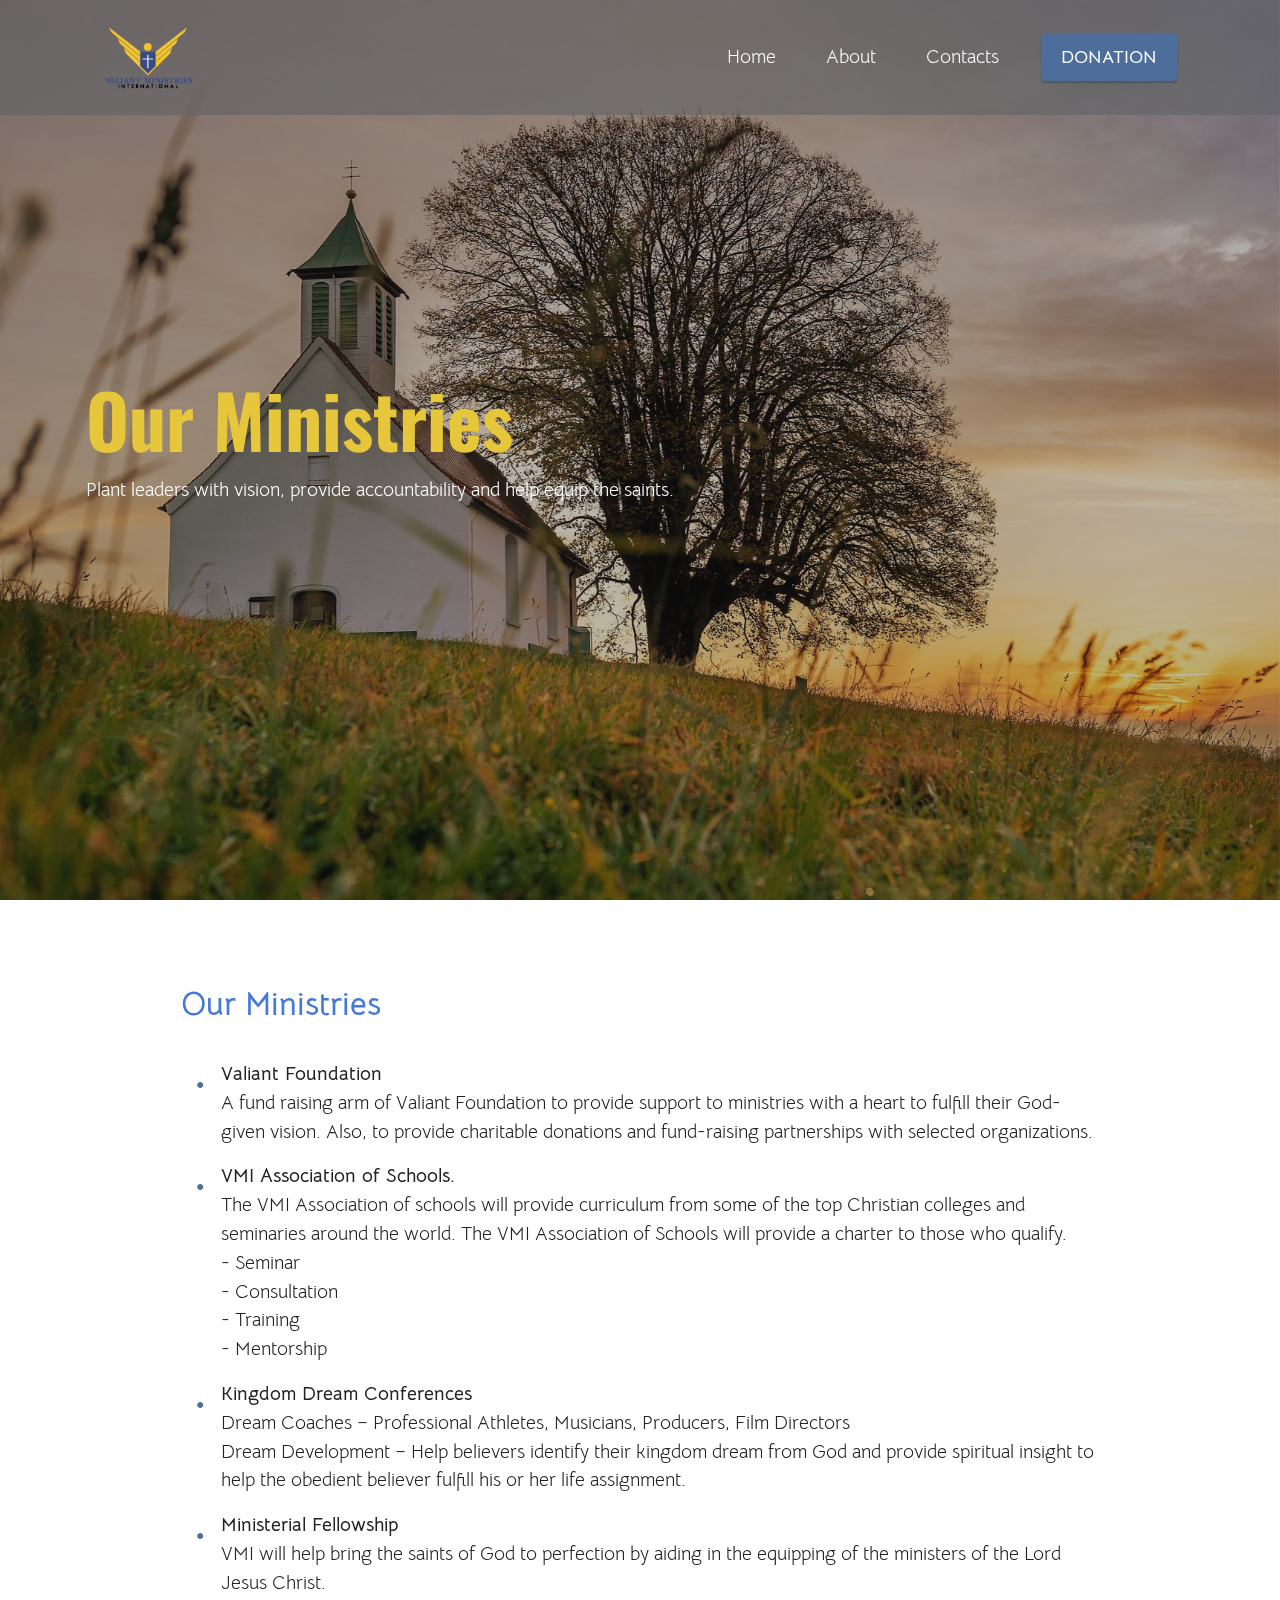
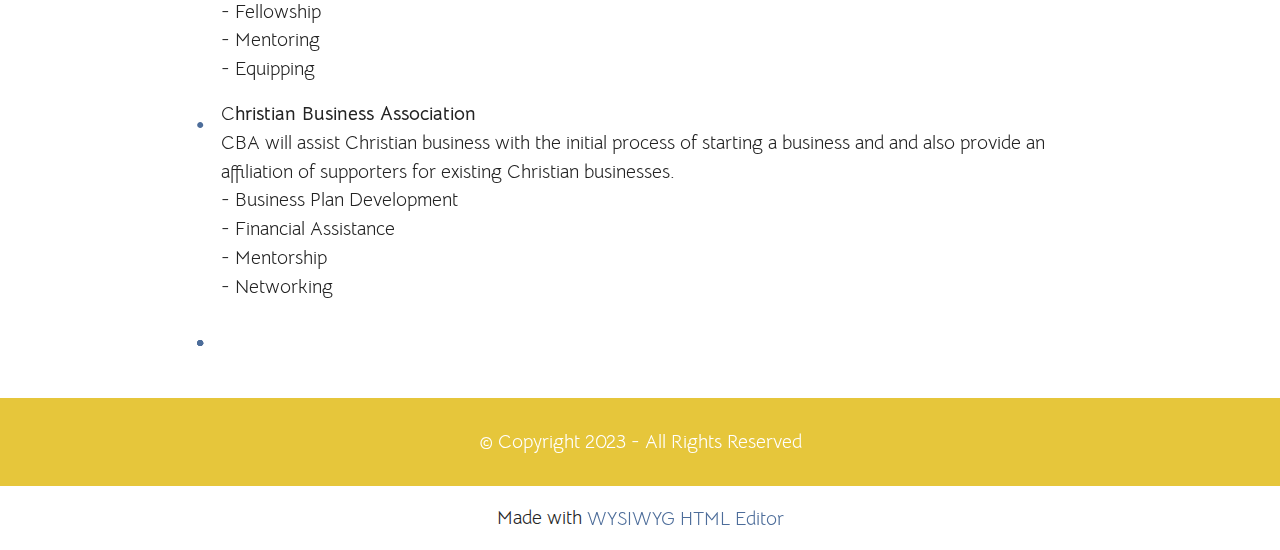
==== aboutus.html @ d3f3228b "Add Codes" ====
<!DOCTYPE html>
<html  lang="en">
<head>
  <!-- Site made with Mobirise Website Builder v5.7.12, https://mobirise.com -->
  <meta charset="UTF-8">
  <meta http-equiv="X-UA-Compatible" content="IE=edge">
  <meta name="generator" content="Mobirise v5.7.12, mobirise.com">
  <meta name="viewport" content="width=device-width, initial-scale=1, minimum-scale=1">
  <link rel="shortcut icon" href="assets/images/logo-1.png" type="image/x-icon">
  <meta name="description" content="">
  
  
  <title>About Us</title>
  <link rel="stylesheet" href="assets/bootstrap/css/bootstrap.min.css">
  <link rel="stylesheet" href="assets/bootstrap/css/bootstrap-grid.min.css">
  <link rel="stylesheet" href="assets/bootstrap/css/bootstrap-reboot.min.css">
  <link rel="stylesheet" href="assets/parallax/jarallax.css">
  <link rel="stylesheet" href="assets/dropdown/css/style.css">
  <link rel="stylesheet" href="assets/socicon/css/styles.css">
  <link rel="stylesheet" href="assets/theme/css/style.css">
  <link rel="preload" href="https://fonts.googleapis.com/css?family=Oswald:200,300,400,500,600,700&display=swap" as="style" onload="this.onload=null;this.rel='stylesheet'">
  <noscript><link rel="stylesheet" href="https://fonts.googleapis.com/css?family=Oswald:200,300,400,500,600,700&display=swap"></noscript>
  <link rel="preload" href="https://fonts.googleapis.com/css?family=Bellota+Text:300,300i,400,400i,700,700i&display=swap" as="style" onload="this.onload=null;this.rel='stylesheet'">
  <noscript><link rel="stylesheet" href="https://fonts.googleapis.com/css?family=Bellota+Text:300,300i,400,400i,700,700i&display=swap"></noscript>
  <link rel="preload" as="style" href="assets/mobirise/css/mbr-additional.css"><link rel="stylesheet" href="assets/mobirise/css/mbr-additional.css" type="text/css">

  
  
  
</head>
<body>
  
  <section data-bs-version="5.1" class="menu menu1 cid-sFGMsvHDIa" once="menu" id="menu1-7">
    

    <nav class="navbar navbar-dropdown navbar-expand-lg">
        <div class="container">
            <div class="navbar-brand">
                <span class="navbar-logo">
                    
                        <img src="assets/images/logo-1.png" alt="Valiant Ministries International Logo" style="height: 5.9rem;">
                    
                </span>
                
            </div>
            <button class="navbar-toggler" type="button" data-toggle="collapse" data-bs-toggle="collapse" data-target="#navbarSupportedContent" data-bs-target="#navbarSupportedContent" aria-controls="navbarNavAltMarkup" aria-expanded="false" aria-label="Toggle navigation">
                <div class="hamburger">
                    <span></span>
                    <span></span>
                    <span></span>
                    <span></span>
                </div>
            </button>
            <div class="collapse navbar-collapse" id="navbarSupportedContent">
                <ul class="navbar-nav nav-dropdown" data-app-modern-menu="true"><li class="nav-item"><a class="nav-link link text-white text-primary display-7" href="index.html">Home</a></li><li class="nav-item"><a class="nav-link link text-white text-primary display-7" href="aboutus.html">About</a></li>
                    
                    <li class="nav-item"><a class="nav-link link text-white text-primary display-7" href="index.html#form5-d">Contacts</a>
                    </li></ul>
                
                <div class="navbar-buttons mbr-section-btn"><a class="btn btn-primary display-4" href="https://mobiri.se">DONATION</a></div>
            </div>
        </div>
    </nav>
</section>

<section data-bs-version="5.1" class="header2 cid-tMUDKkOxOl mbr-fullscreen mbr-parallax-background" id="header2-9">

    

    
    <div class="mbr-overlay" style="opacity: 0.3; background-color: rgb(35, 35, 35);"></div>

    <div class="container">
        <div class="row">
            <div class="col-12 col-lg-9">
                <h1 class="mbr-section-title mbr-fonts-style mb-3 display-1"><strong>Our Ministries</strong></h1>
                
                <p class="mbr-text mbr-fonts-style display-7">Plant leaders with vision, provide accountability and help equip the saints.</p>
                
            </div>
        </div>
    </div>
</section>

<section data-bs-version="5.1" class="content14 cid-tMUHiLU3hI" id="content14-a">
    

    
    
    
    <div class="container">
        <div class="row justify-content-center">
            <div class="col-md-12 col-lg-10">
                    <h3 class="mbr-section-title mbr-fonts-style mb-4 display-5">
                        <strong>Our Ministries</strong></h3>
                <ul class="list mbr-fonts-style display-7">
                    <li><strong>Valiant Foundation<br></strong><span style="font-size: 1.2rem;">A fund raising arm of Valiant Foundation to provide support to ministries with a heart to fulfill their God-given vision. Also, to provide charitable donations and fund-raising partnerships with selected organizations.</span></li><li><strong>VMI Association of Schools.</strong><br>The VMI Association of schools will provide curriculum from some of the top Christian colleges and seminaries around the world. The VMI Association of Schools will provide a charter to those who qualify.<br><span style="font-size: 1.2rem;">- Seminar<br></span><span style="font-size: 1.2rem;">- Consultation<br></span><span style="font-size: 1.2rem;">- Training<br></span><span style="font-size: 1.2rem;">- Mentorship</span></li><li><span style="font-size: 1.2rem;"><strong>Kingdom Dream Conferences<br></strong></span><span style="font-size: 1.2rem;">Dream Coaches – Professional Athletes, Musicians, Producers, Film Directors<br></span><span style="font-size: 1.2rem;">Dream Development – Help believers identify their kingdom dream from God and provide spiritual insight to help the obedient believer fulfill his or her life assignment.</span></li><li><span style="font-size: 1.2rem;"><strong>Ministerial Fellowship</strong><br></span>VMI will help bring the saints of God to perfection by aiding in the equipping of the ministers of the Lord Jesus Christ.<br>- Fellowship<br>- Mentoring<br>- Equipping</li><li>C<strong>hristian Business Association</strong><br>CBA will assist Christian business with the initial process of starting a business and and also provide an affiliation of supporters for existing Christian businesses.<br>- Business Plan Development<br>- Financial Assistance<br>- Mentorship<br>- Networking</li><li>
</li><li>
</li><li><span style="font-size: 1.2rem;">
</span></li><li><span style="font-size: 1.2rem;">
</span></li><li><span style="font-size: 1.2rem;"><strong>
</strong></span></li>
                </ul>
            </div>
        </div>
    </div>
</section>

<section data-bs-version="5.1" class="footer7 cid-tMUOZaw6Yo" once="footers" id="footer7-b">

    

    

    <div class="container">
        <div class="media-container-row align-center mbr-white">
            <div class="col-12">
                <p class="mbr-text mb-0 mbr-fonts-style display-7">
                    © Copyright 2023 - All Rights Reserved
                </p>
            </div>
        </div>
    </div>
</section><section class="display-7" style="padding: 0;align-items: center;justify-content: center;flex-wrap: wrap;    align-content: center;display: flex;position: relative;height: 4rem;"><a href="https://mobiri.se/1186071" style="flex: 1 1;height: 4rem;position: absolute;width: 100%;z-index: 1;"><img alt="" style="height: 4rem;" src="[data-uri]"></a><p style="margin: 0;text-align: center;" class="display-7">Made with &#8204;</p><a style="z-index:1" href="https://mobirise.com/html-editor.html">WYSIWYG HTML Editor</a></section><script src="assets/bootstrap/js/bootstrap.bundle.min.js"></script>  <script src="assets/parallax/jarallax.js"></script>  <script src="assets/smoothscroll/smooth-scroll.js"></script>  <script src="assets/ytplayer/index.js"></script>  <script src="assets/dropdown/js/navbar-dropdown.js"></script>  <script src="assets/theme/js/script.js"></script>  
  
  
</body>
</html>
---- assets/parallax/jarallax.css ----
.jarallax {
    position: relative;
    z-index: 0;
}
.jarallax > .jarallax-img {
    position: absolute;
    object-fit: cover;
    /* support for plugin https://github.com/bfred-it/object-fit-images */
    font-family: 'object-fit: cover;';
    top: 0;
    left: 0;
    width: 100%;
    height: 100%;
    z-index: -1;
}
---- assets/dropdown/css/style.css ----
.navbar-dropdown {
  left: 0;
  padding: 0;
  position: absolute;
  right: 0;
  top: 0;
  transition: all 0.45s ease;
  z-index: 1030;
  background: #282828; }
  .navbar-dropdown .navbar-logo {
    margin-right: 0.8rem;
    transition: margin 0.3s ease-in-out;
    vertical-align: middle; }
    .navbar-dropdown .navbar-logo img {
      height: 3.125rem;
      transition: all 0.3s ease-in-out; }
    .navbar-dropdown .navbar-logo.mbr-iconfont {
      font-size: 3.125rem;
      line-height: 3.125rem; }
  .navbar-dropdown .navbar-caption {
    font-weight: 700;
    white-space: normal;
    vertical-align: -4px;
    line-height: 3.125rem !important; }
    .navbar-dropdown .navbar-caption, .navbar-dropdown .navbar-caption:hover {
      color: inherit;
      text-decoration: none; }
  .navbar-dropdown .mbr-iconfont + .navbar-caption {
    vertical-align: -1px; }
  .navbar-dropdown.navbar-fixed-top {
    position: fixed; }
  .navbar-dropdown .navbar-brand span {
    vertical-align: -4px; }
  .navbar-dropdown.bg-color.transparent {
    background: none; }
  .navbar-dropdown.navbar-short .navbar-brand {
    padding: 0.625rem 0; }
    .navbar-dropdown.navbar-short .navbar-brand span {
      vertical-align: -1px; }
  .navbar-dropdown.navbar-short .navbar-caption {
    line-height: 2.375rem !important;
    vertical-align: -2px; }
  .navbar-dropdown.navbar-short .navbar-logo {
    margin-right: 0.5rem; }
    .navbar-dropdown.navbar-short .navbar-logo img {
      height: 2.375rem; }
    .navbar-dropdown.navbar-short .navbar-logo.mbr-iconfont {
      font-size: 2.375rem;
      line-height: 2.375rem; }
  .navbar-dropdown.navbar-short .mbr-table-cell {
    height: 3.625rem; }
  .navbar-dropdown .navbar-close {
    left: 0.6875rem;
    position: fixed;
    top: 0.75rem;
    z-index: 1000; }
  .navbar-dropdown .hamburger-icon {
    content: "";
    display: inline-block;
    vertical-align: middle;
    width: 16px;
    -webkit-box-shadow: 0 -6px 0 1px #282828,0 0 0 1px #282828,0 6px 0 1px #282828;
    -moz-box-shadow: 0 -6px 0 1px #282828,0 0 0 1px #282828,0 6px 0 1px #282828;
    box-shadow: 0 -6px 0 1px #282828,0 0 0 1px #282828,0 6px 0 1px #282828; }

.dropdown-menu .dropdown-toggle[data-toggle="dropdown-submenu"]::after {
  border-bottom: 0.35em solid transparent;
  border-left: 0.35em solid;
  border-right: 0;
  border-top: 0.35em solid transparent;
  margin-left: 0.3rem; }

.dropdown-menu .dropdown-item:focus {
  outline: 0; }

.nav-dropdown {
  font-size: 0.75rem;
  font-weight: 500;
  height: auto !important; }
  .nav-dropdown .nav-btn {
    padding-left: 1rem; }
  .nav-dropdown .link {
    margin: .667em 1.667em;
    font-weight: 500;
    padding: 0;
    transition: color .2s ease-in-out; }
    .nav-dropdown .link.dropdown-toggle {
      margin-right: 2.583em; }
      .nav-dropdown .link.dropdown-toggle::after {
        margin-left: .25rem;
        border-top: 0.35em solid;
        border-right: 0.35em solid transparent;
        border-left: 0.35em solid transparent;
        border-bottom: 0; }
      .nav-dropdown .link.dropdown-toggle[aria-expanded="true"] {
        margin: 0;
        padding: 0.667em 3.263em  0.667em 1.667em; }
  .nav-dropdown .link::after,
  .nav-dropdown .dropdown-item::after {
    color: inherit; }
  .nav-dropdown .btn {
    font-size: 0.75rem;
    font-weight: 700;
    letter-spacing: 0;
    margin-bottom: 0;
    padding-left: 1.25rem;
    padding-right: 1.25rem; }
  .nav-dropdown .dropdown-menu {
    border-radius: 0;
    border: 0;
    left: 0;
    margin: 0;
    padding-bottom: 1.25rem;
    padding-top: 1.25rem;
    position: relative; }
  .nav-dropdown .dropdown-submenu {
    margin-left: 0.125rem;
    top: 0; }
  .nav-dropdown .dropdown-item {
    font-weight: 500;
    line-height: 2;
    padding: 0.3846em 4.615em 0.3846em 1.5385em;
    position: relative;
    transition: color .2s ease-in-out, background-color .2s ease-in-out; }
    .nav-dropdown .dropdown-item::after {
      margin-top: -0.3077em;
      position: absolute;
      right: 1.1538em;
      top: 50%; }
    .nav-dropdown .dropdown-item:focus, .nav-dropdown .dropdown-item:hover {
      background: none; }

@media (max-width: 767px) {
  .nav-dropdown.navbar-toggleable-sm {
    bottom: 0;
    display: none;
    left: 0;
    overflow-x: hidden;
    position: fixed;
    top: 0;
    transform: translateX(-100%);
    -ms-transform: translateX(-100%);
    -webkit-transform: translateX(-100%);
    width: 18.75rem;
    z-index: 999; } }
.nav-dropdown.navbar-toggleable-xl {
  bottom: 0;
  display: none;
  left: 0;
  overflow-x: hidden;
  position: fixed;
  top: 0;
  transform: translateX(-100%);
  -ms-transform: translateX(-100%);
  -webkit-transform: translateX(-100%);
  width: 18.75rem;
  z-index: 999; }

.nav-dropdown-sm {
  display: block !important;
  overflow-x: hidden;
  overflow: auto;
  padding-top: 3.875rem; }
  .nav-dropdown-sm::after {
    content: "";
    display: block;
    height: 3rem;
    width: 100%; }
  .nav-dropdown-sm.collapse.in ~ .navbar-close {
    display: block !important; }
  .nav-dropdown-sm.collapsing, .nav-dropdown-sm.collapse.in {
    transform: translateX(0);
    -ms-transform: translateX(0);
    -webkit-transform: translateX(0);
    transition: all 0.25s ease-out;
    -webkit-transition: all 0.25s ease-out;
    background: #282828; }
  .nav-dropdown-sm.collapsing[aria-expanded="false"] {
    transform: translateX(-100%);
    -ms-transform: translateX(-100%);
    -webkit-transform: translateX(-100%); }
  .nav-dropdown-sm .nav-item {
    display: block;
    margin-left: 0 !important;
    padding-left: 0; }
  .nav-dropdown-sm .link,
  .nav-dropdown-sm .dropdown-item {
    border-top: 1px dotted rgba(255, 255, 255, 0.1);
    font-size: 0.8125rem;
    line-height: 1.6;
    margin: 0 !important;
    padding: 0.875rem 2.4rem 0.875rem 1.5625rem !important;
    position: relative;
    white-space: normal; }
    .nav-dropdown-sm .link:focus, .nav-dropdown-sm .link:hover,
    .nav-dropdown-sm .dropdown-item:focus,
    .nav-dropdown-sm .dropdown-item:hover {
      background: rgba(0, 0, 0, 0.2) !important;
      color: #c0a375; }
  .nav-dropdown-sm .nav-btn {
    position: relative;
    padding: 1.5625rem 1.5625rem 0 1.5625rem; }
    .nav-dropdown-sm .nav-btn::before {
      border-top: 1px dotted rgba(255, 255, 255, 0.1);
      content: "";
      left: 0;
      position: absolute;
      top: 0;
      width: 100%; }
    .nav-dropdown-sm .nav-btn + .nav-btn {
      padding-top: 0.625rem; }
      .nav-dropdown-sm .nav-btn + .nav-btn::before {
        display: none; }
  .nav-dropdown-sm .btn {
    padding: 0.625rem 0; }
  .nav-dropdown-sm .dropdown-toggle[data-toggle="dropdown-submenu"]::after {
    margin-left: .25rem;
    border-top: 0.35em solid;
    border-right: 0.35em solid transparent;
    border-left: 0.35em solid transparent;
    border-bottom: 0; }
  .nav-dropdown-sm .dropdown-toggle[data-toggle="dropdown-submenu"][aria-expanded="true"]::after {
    border-top: 0;
    border-right: 0.35em solid transparent;
    border-left: 0.35em solid transparent;
    border-bottom: 0.35em solid; }
  .nav-dropdown-sm .dropdown-menu {
    margin: 0;
    padding: 0;
    position: relative;
    top: 0;
    left: 0;
    width: 100%;
    border: 0;
    float: none;
    border-radius: 0;
    background: none; }
  .nav-dropdown-sm .dropdown-submenu {
    left: 100%;
    margin-left: 0.125rem;
    margin-top: -1.25rem;
    top: 0; }

.navbar-toggleable-sm .nav-dropdown .dropdown-menu {
  position: absolute; }

.navbar-toggleable-sm .nav-dropdown .dropdown-submenu {
  left: 100%;
  margin-left: 0.125rem;
  margin-top: -1.25rem;
  top: 0; }

.navbar-toggleable-sm.opened .nav-dropdown .dropdown-menu {
  position: relative; }

.navbar-toggleable-sm.opened .nav-dropdown .dropdown-submenu {
  left: 0;
  margin-left: 00rem;
  margin-top: 0rem;
  top: 0; }

.is-builder .nav-dropdown.collapsing {
  transition: none !important; }
---- assets/socicon/css/styles.css ----
@charset "UTF-8";

@font-face {
  font-family: 'Socicon';
  src:  url('../fonts/socicon.eot');
  src:  url('../fonts/socicon.eot?#iefix') format('embedded-opentype'),
    url('../fonts/socicon.woff2') format('woff2'),
    url('../fonts/socicon.ttf') format('truetype'),
    url('../fonts/socicon.woff') format('woff'),
    url('../fonts/socicon.svg#socicon') format('svg');
  font-weight: normal;
  font-style: normal;
  font-display: swap;
}

[data-icon]:before {
  font-family: "socicon" !important;
  content: attr(data-icon);
  font-style: normal !important;
  font-weight: normal !important;
  font-variant: normal !important;
  text-transform: none !important;
  speak: none;
  line-height: 1;
  -webkit-font-smoothing: antialiased;
  -moz-osx-font-smoothing: grayscale;
}

[class^="socicon-"], [class*=" socicon-"] {
  /* use !important to prevent issues with browser extensions that change fonts */
  font-family: 'Socicon' !important;
  speak: none;
  font-style: normal;
  font-weight: normal;
  font-variant: normal;
  text-transform: none;
  line-height: 1;

  /* Better Font Rendering =========== */
  -webkit-font-smoothing: antialiased;
  -moz-osx-font-smoothing: grayscale;
}

.socicon-eitaa:before {
  content: "\e97c";
}
.socicon-soroush:before {
  content: "\e97d";
}
.socicon-bale:before {
  content: "\e97e";
}
.socicon-zazzle:before {
  content: "\e97b";
}
.socicon-society6:before {
  content: "\e97a";
}
.socicon-redbubble:before {
  content: "\e979";
}
.socicon-avvo:before {
  content: "\e978";
}
.socicon-stitcher:before {
  content: "\e977";
}
.socicon-googlehangouts:before {
  content: "\e974";
}
.socicon-dlive:before {
  content: "\e975";
}
.socicon-vsco:before {
  content: "\e976";
}
.socicon-flipboard:before {
  content: "\e973";
}
.socicon-ubuntu:before {
  content: "\e958";
}
.socicon-artstation:before {
  content: "\e959";
}
.socicon-invision:before {
  content: "\e95a";
}
.socicon-torial:before {
  content: "\e95b";
}
.socicon-collectorz:before {
  content: "\e95c";
}
.socicon-seenthis:before {
  content: "\e95d";
}
.socicon-googleplaymusic:before {
  content: "\e95e";
}
.socicon-debian:before {
  content: "\e95f";
}
.socicon-filmfreeway:before {
  content: "\e960";
}
.socicon-gnome:before {
  content: "\e961";
}
.socicon-itchio:before {
  content: "\e962";
}
.socicon-jamendo:before {
  content: "\e963";
}
.socicon-mix:before {
  content: "\e964";
}
.socicon-sharepoint:before {
  content: "\e965";
}
.socicon-tinder:before {
  content: "\e966";
}
.socicon-windguru:before {
  content: "\e967";
}
.socicon-cdbaby:before {
  content: "\e968";
}
.socicon-elementaryos:before {
  content: "\e969";
}
.socicon-stage32:before {
  content: "\e96a";
}
.socicon-tiktok:before {
  content: "\e96b";
}
.socicon-gitter:before {
  content: "\e96c";
}
.socicon-letterboxd:before {
  content: "\e96d";
}
.socicon-threema:before {
  content: "\e96e";
}
.socicon-splice:before {
  content: "\e96f";
}
.socicon-metapop:before {
  content: "\e970";
}
.socicon-naver:before {
  content: "\e971";
}
.socicon-remote:before {
  content: "\e972";
}
.socicon-internet:before {
  content: "\e957";
}
.socicon-moddb:before {
  content: "\e94b";
}
.socicon-indiedb:before {
  content: "\e94c";
}
.socicon-traxsource:before {
  content: "\e94d";
}
.socicon-gamefor:before {
  content: "\e94e";
}
.socicon-pixiv:before {
  content: "\e94f";
}
.socicon-myanimelist:before {
  content: "\e950";
}
.socicon-blackberry:before {
  content: "\e951";
}
.socicon-wickr:before {
  content: "\e952";
}
.socicon-spip:before {
  content: "\e953";
}
.socicon-napster:before {
  content: "\e954";
}
.socicon-beatport:before {
  content: "\e955";
}
.socicon-hackerone:before {
  content: "\e956";
}
.socicon-hackernews:before {
  content: "\e946";
}
.socicon-smashwords:before {
  content: "\e947";
}
.socicon-kobo:before {
  content: "\e948";
}
.socicon-bookbub:before {
  content: "\e949";
}
.socicon-mailru:before {
  content: "\e94a";
}
.socicon-gitlab:before {
  content: "\e945";
}
.socicon-instructables:before {
  content: "\e944";
}
.socicon-portfolio:before {
  content: "\e943";
}
.socicon-codered:before {
  content: "\e940";
}
.socicon-origin:before {
  content: "\e941";
}
.socicon-nextdoor:before {
  content: "\e942";
}
.socicon-udemy:before {
  content: "\e93f";
}
.socicon-livemaster:before {
  content: "\e93e";
}
.socicon-crunchbase:before {
  content: "\e93b";
}
.socicon-homefy:before {
  content: "\e93c";
}
.socicon-calendly:before {
  content: "\e93d";
}
.socicon-realtor:before {
  content: "\e90f";
}
.socicon-tidal:before {
  content: "\e910";
}
.socicon-qobuz:before {
  content: "\e911";
}
.socicon-natgeo:before {
  content: "\e912";
}
.socicon-mastodon:before {
  content: "\e913";
}
.socicon-unsplash:before {
  content: "\e914";
}
.socicon-homeadvisor:before {
  content: "\e915";
}
.socicon-angieslist:before {
  content: "\e916";
}
.socicon-codepen:before {
  content: "\e917";
}
.socicon-slack:before {
  content: "\e918";
}
.socicon-openaigym:before {
  content: "\e919";
}
.socicon-logmein:before {
  content: "\e91a";
}
.socicon-fiverr:before {
  content: "\e91b";
}
.socicon-gotomeeting:before {
  content: "\e91c";
}
.socicon-aliexpress:before {
  content: "\e91d";
}
.socicon-guru:before {
  content: "\e91e";
}
.socicon-appstore:before {
  content: "\e91f";
}
.socicon-homes:before {
  content: "\e920";
}
.socicon-zoom:before {
  content: "\e921";
}
.socicon-alibaba:before {
  content: "\e922";
}
.socicon-craigslist:before {
  content: "\e923";
}
.socicon-wix:before {
  content: "\e924";
}
.socicon-redfin:before {
  content: "\e925";
}
.socicon-googlecalendar:before {
  content: "\e926";
}
.socicon-shopify:before {
  content: "\e927";
}
.socicon-freelancer:before {
  content: "\e928";
}
.socicon-seedrs:before {
  content: "\e929";
}
.socicon-bing:before {
  content: "\e92a";
}
.socicon-doodle:before {
  content: "\e92b";
}
.socicon-bonanza:before {
  content: "\e92c";
}
.socicon-squarespace:before {
  content: "\e92d";
}
.socicon-toptal:before {
  content: "\e92e";
}
.socicon-gust:before {
  content: "\e92f";
}
.socicon-ask:before {
  content: "\e930";
}
.socicon-trulia:before {
  content: "\e931";
}
.socicon-loomly:before {
  content: "\e932";
}
.socicon-ghost:before {
  content: "\e933";
}
.socicon-upwork:before {
  content: "\e934";
}
.socicon-fundable:before {
  content: "\e935";
}
.socicon-booking:before {
  content: "\e936";
}
.socicon-googlemaps:before {
  content: "\e937";
}
.socicon-zillow:before {
  content: "\e938";
}
.socicon-niconico:before {
  content: "\e939";
}
.socicon-toneden:before {
  content: "\e93a";
}
.socicon-augment:before {
  content: "\e908";
}
.socicon-bitbucket:before {
  content: "\e909";
}
.socicon-fyuse:before {
  content: "\e90a";
}
.socicon-yt-gaming:before {
  content: "\e90b";
}
.socicon-sketchfab:before {
  content: "\e90c";
}
.socicon-mobcrush:before {
  content: "\e90d";
}
.socicon-microsoft:before {
  content: "\e90e";
}
.socicon-pandora:before {
  content: "\e907";
}
.socicon-messenger:before {
  content: "\e906";
}
.socicon-gamewisp:before {
  content: "\e905";
}
.socicon-bloglovin:before {
  content: "\e904";
}
.socicon-tunein:before {
  content: "\e903";
}
.socicon-gamejolt:before {
  content: "\e901";
}
.socicon-trello:before {
  content: "\e902";
}
.socicon-spreadshirt:before {
  content: "\e900";
}
.socicon-500px:before {
  content: "\e000";
}
.socicon-8tracks:before {
  content: "\e001";
}
.socicon-airbnb:before {
  content: "\e002";
}
.socicon-alliance:before {
  content: "\e003";
}
.socicon-amazon:before {
  content: "\e004";
}
.socicon-amplement:before {
  content: "\e005";
}
.socicon-android:before {
  content: "\e006";
}
.socicon-angellist:before {
  content: "\e007";
}
.socicon-apple:before {
  content: "\e008";
}
.socicon-appnet:before {
  content: "\e009";
}
.socicon-baidu:before {
  content: "\e00a";
}
.socicon-bandcamp:before {
  content: "\e00b";
}
.socicon-battlenet:before {
  content: "\e00c";
}
.socicon-mixer:before {
  content: "\e00d";
}
.socicon-bebee:before {
  content: "\e00e";
}
.socicon-bebo:before {
  content: "\e00f";
}
.socicon-behance:before {
  content: "\e010";
}
.socicon-blizzard:before {
  content: "\e011";
}
.socicon-blogger:before {
  content: "\e012";
}
.socicon-buffer:before {
  content: "\e013";
}
.socicon-chrome:before {
  content: "\e014";
}
.socicon-coderwall:before {
  content: "\e015";
}
.socicon-curse:before {
  content: "\e016";
}
.socicon-dailymotion:before {
  content: "\e017";
}
.socicon-deezer:before {
  content: "\e018";
}
.socicon-delicious:before {
  content: "\e019";
}
.socicon-deviantart:before {
  content: "\e01a";
}
.socicon-diablo:before {
  content: "\e01b";
}
.socicon-digg:before {
  content: "\e01c";
}
.socicon-discord:before {
  content: "\e01d";
}
.socicon-disqus:before {
  content: "\e01e";
}
.socicon-douban:before {
  content: "\e01f";
}
.socicon-draugiem:before {
  content: "\e020";
}
.socicon-dribbble:before {
  content: "\e021";
}
.socicon-drupal:before {
  content: "\e022";
}
.socicon-ebay:before {
  content: "\e023";
}
.socicon-ello:before {
  content: "\e024";
}
.socicon-endomodo:before {
  content: "\e025";
}
.socicon-envato:before {
  content: "\e026";
}
.socicon-etsy:before {
  content: "\e027";
}
.socicon-facebook:before {
  content: "\e028";
}
.socicon-feedburner:before {
  content: "\e029";
}
.socicon-filmweb:before {
  content: "\e02a";
}
.socicon-firefox:before {
  content: "\e02b";
}
.socicon-flattr:before {
  content: "\e02c";
}
.socicon-flickr:before {
  content: "\e02d";
}
.socicon-formulr:before {
  content: "\e02e";
}
.socicon-forrst:before {
  content: "\e02f";
}
.socicon-foursquare:before {
  content: "\e030";
}
.socicon-friendfeed:before {
  content: "\e031";
}
.socicon-github:before {
  content: "\e032";
}
.socicon-goodreads:before {
  content: "\e033";
}
.socicon-google:before {
  content: "\e034";
}
.socicon-googlescholar:before {
  content: "\e035";
}
.socicon-googlegroups:before {
  content: "\e036";
}
.socicon-googlephotos:before {
  content: "\e037";
}
.socicon-googleplus:before {
  content: "\e038";
}
.socicon-grooveshark:before {
  content: "\e039";
}
.socicon-hackerrank:before {
  content: "\e03a";
}
.socicon-hearthstone:before {
  content: "\e03b";
}
.socicon-hellocoton:before {
  content: "\e03c";
}
.socicon-heroes:before {
  content: "\e03d";
}
.socicon-smashcast:before {
  content: "\e03e";
}
.socicon-horde:before {
  content: "\e03f";
}
.socicon-houzz:before {
  content: "\e040";
}
.socicon-icq:before {
  content: "\e041";
}
.socicon-identica:before {
  content: "\e042";
}
.socicon-imdb:before {
  content: "\e043";
}
.socicon-instagram:before {
  content: "\e044";
}
.socicon-issuu:before {
  content: "\e045";
}
.socicon-istock:before {
  content: "\e046";
}
.socicon-itunes:before {
  content: "\e047";
}
.socicon-keybase:before {
  content: "\e048";
}
.socicon-lanyrd:before {
  content: "\e049";
}
.socicon-lastfm:before {
  content: "\e04a";
}
.socicon-line:before {
  content: "\e04b";
}
.socicon-linkedin:before {
  content: "\e04c";
}
.socicon-livejournal:before {
  content: "\e04d";
}
.socicon-lyft:before {
  content: "\e04e";
}
.socicon-macos:before {
  content: "\e04f";
}
.socicon-mail:before {
  content: "\e050";
}
.socicon-medium:before {
  content: "\e051";
}
.socicon-meetup:before {
  content: "\e052";
}
.socicon-mixcloud:before {
  content: "\e053";
}
.socicon-modelmayhem:before {
  content: "\e054";
}
.socicon-mumble:before {
  content: "\e055";
}
.socicon-myspace:before {
  content: "\e056";
}
.socicon-newsvine:before {
  content: "\e057";
}
.socicon-nintendo:before {
  content: "\e058";
}
.socicon-npm:before {
  content: "\e059";
}
.socicon-odnoklassniki:before {
  content: "\e05a";
}
.socicon-openid:before {
  content: "\e05b";
}
.socicon-opera:before {
  content: "\e05c";
}
.socicon-outlook:before {
  content: "\e05d";
}
.socicon-overwatch:before {
  content: "\e05e";
}
.socicon-patreon:before {
  content: "\e05f";
}
.socicon-paypal:before {
  content: "\e060";
}
.socicon-periscope:before {
  content: "\e061";
}
.socicon-persona:before {
  content: "\e062";
}
.socicon-pinterest:before {
  content: "\e063";
}
.socicon-play:before {
  content: "\e064";
}
.socicon-player:before {
  content: "\e065";
}
.socicon-playstation:before {
  content: "\e066";
}
.socicon-pocket:before {
  content: "\e067";
}
.socicon-qq:before {
  content: "\e068";
}
.socicon-quora:before {
  content: "\e069";
}
.socicon-raidcall:before {
  content: "\e06a";
}
.socicon-ravelry:before {
  content: "\e06b";
}
.socicon-reddit:before {
  content: "\e06c";
}
.socicon-renren:before {
  content: "\e06d";
}
.socicon-researchgate:before {
  content: "\e06e";
}
.socicon-residentadvisor:before {
  content: "\e06f";
}
.socicon-reverbnation:before {
  content: "\e070";
}
.socicon-rss:before {
  content: "\e071";
}
.socicon-sharethis:before {
  content: "\e072";
}
.socicon-skype:before {
  content: "\e073";
}
.socicon-slideshare:before {
  content: "\e074";
}
.socicon-smugmug:before {
  content: "\e075";
}
.socicon-snapchat:before {
  content: "\e076";
}
.socicon-songkick:before {
  content: "\e077";
}
.socicon-soundcloud:before {
  content: "\e078";
}
.socicon-spotify:before {
  content: "\e079";
}
.socicon-stackexchange:before {
  content: "\e07a";
}
.socicon-stackoverflow:before {
  content: "\e07b";
}
.socicon-starcraft:before {
  content: "\e07c";
}
.socicon-stayfriends:before {
  content: "\e07d";
}
.socicon-steam:before {
  content: "\e07e";
}
.socicon-storehouse:before {
  content: "\e07f";
}
.socicon-strava:before {
  content: "\e080";
}
.socicon-streamjar:before {
  content: "\e081";
}
.socicon-stumbleupon:before {
  content: "\e082";
}
.socicon-swarm:before {
  content: "\e083";
}
.socicon-teamspeak:before {
  content: "\e084";
}
.socicon-teamviewer:before {
  content: "\e085";
}
.socicon-technorati:before {
  content: "\e086";
}
.socicon-telegram:before {
  content: "\e087";
}
.socicon-tripadvisor:before {
  content: "\e088";
}
.socicon-tripit:before {
  content: "\e089";
}
.socicon-triplej:before {
  content: "\e08a";
}
.socicon-tumblr:before {
  content: "\e08b";
}
.socicon-twitch:before {
  content: "\e08c";
}
.socicon-twitter:before {
  content: "\e08d";
}
.socicon-uber:before {
  content: "\e08e";
}
.socicon-ventrilo:before {
  content: "\e08f";
}
.socicon-viadeo:before {
  content: "\e090";
}
.socicon-viber:before {
  content: "\e091";
}
.socicon-viewbug:before {
  content: "\e092";
}
.socicon-vimeo:before {
  content: "\e093";
}
.socicon-vine:before {
  content: "\e094";
}
.socicon-vkontakte:before {
  content: "\e095";
}
.socicon-warcraft:before {
  content: "\e096";
}
.socicon-wechat:before {
  content: "\e097";
}
.socicon-weibo:before {
  content: "\e098";
}
.socicon-whatsapp:before {
  content: "\e099";
}
.socicon-wikipedia:before {
  content: "\e09a";
}
.socicon-windows:before {
  content: "\e09b";
}
.socicon-wordpress:before {
  content: "\e09c";
}
.socicon-wykop:before {
  content: "\e09d";
}
.socicon-xbox:before {
  content: "\e09e";
}
.socicon-xing:before {
  content: "\e09f";
}
.socicon-yahoo:before {
  content: "\e0a0";
}
.socicon-yammer:before {
  content: "\e0a1";
}
.socicon-yandex:before {
  content: "\e0a2";
}
.socicon-yelp:before {
  content: "\e0a3";
}
.socicon-younow:before {
  content: "\e0a4";
}
.socicon-youtube:before {
  content: "\e0a5";
}
.socicon-zapier:before {
  content: "\e0a6";
}
.socicon-zerply:before {
  content: "\e0a7";
}
.socicon-zomato:before {
  content: "\e0a8";
}
.socicon-zynga:before {
  content: "\e0a9";
}
---- assets/theme/css/style.css ----
@charset "UTF-8";
section {
  background-color: #ffffff;
}

body {
  font-style: normal;
  line-height: 1.5;
  font-weight: 400;
  color: #232323;
  position: relative;
}

button {
  background-color: transparent;
  border-color: transparent;
}

section,
.container,
.container-fluid {
  position: relative;
  word-wrap: break-word;
}

a.mbr-iconfont:hover {
  text-decoration: none;
}

.article .lead p,
.article .lead ul,
.article .lead ol,
.article .lead pre,
.article .lead blockquote {
  margin-bottom: 0;
}

a {
  font-style: normal;
  font-weight: 400;
  cursor: pointer;
}
a, a:hover {
  text-decoration: none;
}

.mbr-section-title {
  font-style: normal;
  line-height: 1.3;
}

.mbr-section-subtitle {
  line-height: 1.3;
}

.mbr-text {
  font-style: normal;
  line-height: 1.7;
}

h1,
h2,
h3,
h4,
h5,
h6,
.display-1,
.display-2,
.display-4,
.display-5,
.display-7,
span,
p,
a {
  line-height: 1;
  word-break: break-word;
  word-wrap: break-word;
  font-weight: 400;
}

b,
strong {
  font-weight: bold;
}

input:-webkit-autofill, input:-webkit-autofill:hover, input:-webkit-autofill:focus, input:-webkit-autofill:active {
  transition-delay: 9999s;
  -webkit-transition-property: background-color, color;
  transition-property: background-color, color;
}

textarea[type=hidden] {
  display: none;
}

section {
  background-position: 50% 50%;
  background-repeat: no-repeat;
  background-size: cover;
}
section .mbr-background-video,
section .mbr-background-video-preview {
  position: absolute;
  bottom: 0;
  left: 0;
  right: 0;
  top: 0;
}

.hidden {
  visibility: hidden;
}

.mbr-z-index20 {
  z-index: 20;
}

/*! Base colors */
.mbr-white {
  color: #ffffff;
}

.mbr-black {
  color: #111111;
}

.mbr-bg-white {
  background-color: #ffffff;
}

.mbr-bg-black {
  background-color: #000000;
}

/*! Text-aligns */
.align-left {
  text-align: left;
}

.align-center {
  text-align: center;
}

.align-right {
  text-align: right;
}

/*! Font-weight  */
.mbr-light {
  font-weight: 300;
}

.mbr-regular {
  font-weight: 400;
}

.mbr-semibold {
  font-weight: 500;
}

.mbr-bold {
  font-weight: 700;
}

/*! Media  */
.media-content {
  flex-basis: 100%;
}

.media-container-row {
  display: flex;
  flex-direction: row;
  flex-wrap: wrap;
  justify-content: center;
  align-content: center;
  align-items: start;
}
.media-container-row .media-size-item {
  width: 400px;
}

.media-container-column {
  display: flex;
  flex-direction: column;
  flex-wrap: wrap;
  justify-content: center;
  align-content: center;
  align-items: stretch;
}
.media-container-column > * {
  width: 100%;
}

@media (min-width: 992px) {
  .media-container-row {
    flex-wrap: nowrap;
  }
}
figure {
  margin-bottom: 0;
  overflow: hidden;
}

figure[mbr-media-size] {
  transition: width 0.1s;
}

img,
iframe {
  display: block;
  width: 100%;
}

.card {
  background-color: transparent;
  border: none;
}

.card-box {
  width: 100%;
}

.card-img {
  text-align: center;
  flex-shrink: 0;
  -webkit-flex-shrink: 0;
}

.media {
  max-width: 100%;
  margin: 0 auto;
}

.mbr-figure {
  align-self: center;
}

.media-container > div {
  max-width: 100%;
}

.mbr-figure img,
.card-img img {
  width: 100%;
}

@media (max-width: 991px) {
  .media-size-item {
    width: auto !important;
  }

  .media {
    width: auto;
  }

  .mbr-figure {
    width: 100% !important;
  }
}
/*! Buttons */
.mbr-section-btn {
  margin-left: -0.6rem;
  margin-right: -0.6rem;
  font-size: 0;
}

.btn {
  font-weight: 600;
  border-width: 1px;
  font-style: normal;
  margin: 0.6rem 0.6rem;
  white-space: normal;
  transition: all 0.2s ease-in-out;
  display: inline-flex;
  align-items: center;
  justify-content: center;
  word-break: break-word;
}

.btn-sm {
  font-weight: 600;
  letter-spacing: 0px;
  transition: all 0.3s ease-in-out;
}

.btn-md {
  font-weight: 600;
  letter-spacing: 0px;
  transition: all 0.3s ease-in-out;
}

.btn-lg {
  font-weight: 600;
  letter-spacing: 0px;
  transition: all 0.3s ease-in-out;
}

.btn-form {
  margin: 0;
}
.btn-form:hover {
  cursor: pointer;
}

nav .mbr-section-btn {
  margin-left: 0rem;
  margin-right: 0rem;
}

/*! Btn icon margin */
.btn .mbr-iconfont,
.btn.btn-sm .mbr-iconfont {
  order: 1;
  cursor: pointer;
  margin-left: 0.5rem;
  vertical-align: sub;
}

.btn.btn-md .mbr-iconfont,
.btn.btn-md .mbr-iconfont {
  margin-left: 0.8rem;
}

.mbr-regular {
  font-weight: 400;
}

.mbr-semibold {
  font-weight: 500;
}

.mbr-bold {
  font-weight: 700;
}

[type=submit] {
  -webkit-appearance: none;
}

/*! Full-screen */
.mbr-fullscreen .mbr-overlay {
  min-height: 100vh;
}

.mbr-fullscreen {
  display: flex;
  display: -moz-flex;
  display: -ms-flex;
  display: -o-flex;
  align-items: center;
  min-height: 100vh;
  padding-top: 3rem;
  padding-bottom: 3rem;
}

/*! Map */
.map {
  height: 25rem;
  position: relative;
}
.map iframe {
  width: 100%;
  height: 100%;
}

/*! Scroll to top arrow */
.mbr-arrow-up {
  bottom: 25px;
  right: 90px;
  position: fixed;
  text-align: right;
  z-index: 5000;
  color: #ffffff;
  font-size: 22px;
}

.mbr-arrow-up a {
  background: rgba(0, 0, 0, 0.2);
  border-radius: 50%;
  color: #fff;
  display: inline-block;
  height: 60px;
  width: 60px;
  border: 2px solid #fff;
  outline-style: none !important;
  position: relative;
  text-decoration: none;
  transition: all 0.3s ease-in-out;
  cursor: pointer;
  text-align: center;
}
.mbr-arrow-up a:hover {
  background-color: rgba(0, 0, 0, 0.4);
}
.mbr-arrow-up a i {
  line-height: 60px;
}

.mbr-arrow-up-icon {
  display: block;
  color: #fff;
}

.mbr-arrow-up-icon::before {
  content: "›";
  display: inline-block;
  font-family: serif;
  font-size: 22px;
  line-height: 1;
  font-style: normal;
  position: relative;
  top: 6px;
  left: -4px;
  transform: rotate(-90deg);
}

/*! Arrow Down */
.mbr-arrow {
  position: absolute;
  bottom: 45px;
  left: 50%;
  width: 60px;
  height: 60px;
  cursor: pointer;
  background-color: rgba(80, 80, 80, 0.5);
  border-radius: 50%;
  transform: translateX(-50%);
}
@media (max-width: 767px) {
  .mbr-arrow {
    display: none;
  }
}
.mbr-arrow > a {
  display: inline-block;
  text-decoration: none;
  outline-style: none;
  -webkit-animation: arrowdown 1.7s ease-in-out infinite;
          animation: arrowdown 1.7s ease-in-out infinite;
  color: #ffffff;
}
.mbr-arrow > a > i {
  position: absolute;
  top: -2px;
  left: 15px;
  font-size: 2rem;
}

#scrollToTop a i::before {
  content: "";
  position: absolute;
  display: block;
  border-bottom: 2.5px solid #fff;
  border-left: 2.5px solid #fff;
  width: 27.8%;
  height: 27.8%;
  left: 50%;
  top: 51%;
  transform: translateY(-30%) translateX(-50%) rotate(135deg);
}

@keyframes arrowdown {
  0% {
    transform: translateY(0px);
  }
  50% {
    transform: translateY(-5px);
  }
  100% {
    transform: translateY(0px);
  }
}
@-webkit-keyframes arrowdown {
  0% {
    transform: translateY(0px);
  }
  50% {
    transform: translateY(-5px);
  }
  100% {
    transform: translateY(0px);
  }
}
@media (max-width: 500px) {
  .mbr-arrow-up {
    left: 0;
    right: 0;
    text-align: center;
  }
}
/*Gradients animation*/
@keyframes gradient-animation {
  from {
    background-position: 0% 100%;
    -webkit-animation-timing-function: ease-in-out;
            animation-timing-function: ease-in-out;
  }
  to {
    background-position: 100% 0%;
    -webkit-animation-timing-function: ease-in-out;
            animation-timing-function: ease-in-out;
  }
}
@-webkit-keyframes gradient-animation {
  from {
    background-position: 0% 100%;
    -webkit-animation-timing-function: ease-in-out;
            animation-timing-function: ease-in-out;
  }
  to {
    background-position: 100% 0%;
    -webkit-animation-timing-function: ease-in-out;
            animation-timing-function: ease-in-out;
  }
}
.bg-gradient {
  background-size: 200% 200%;
  animation: gradient-animation 5s infinite alternate;
  -webkit-animation: gradient-animation 5s infinite alternate;
}

.menu .navbar-brand {
  display: -webkit-flex;
}
.menu .navbar-brand span {
  display: flex;
  display: -webkit-flex;
}
.menu .navbar-brand .navbar-caption-wrap {
  display: -webkit-flex;
}
.menu .navbar-brand .navbar-logo img {
  display: -webkit-flex;
  width: auto;
}
@media (min-width: 768px) and (max-width: 991px) {
  .menu .navbar-toggleable-sm .navbar-nav {
    display: -ms-flexbox;
  }
}
@media (max-width: 991px) {
  .menu .navbar-collapse {
    max-height: 93.5vh;
  }
  .menu .navbar-collapse.show {
    overflow: auto;
  }
}
@media (min-width: 992px) {
  .menu .navbar-nav.nav-dropdown {
    display: -webkit-flex;
  }
  .menu .navbar-toggleable-sm .navbar-collapse {
    display: -webkit-flex !important;
  }
  .menu .collapsed .navbar-collapse {
    max-height: 93.5vh;
  }
  .menu .collapsed .navbar-collapse.show {
    overflow: auto;
  }
}
@media (max-width: 767px) {
  .menu .navbar-collapse {
    max-height: 80vh;
  }
}

.nav-link .mbr-iconfont {
  margin-right: 0.5rem;
}

.navbar {
  display: -webkit-flex;
  -webkit-flex-wrap: wrap;
  -webkit-align-items: center;
  -webkit-justify-content: space-between;
}

.navbar-collapse {
  -webkit-flex-basis: 100%;
  -webkit-flex-grow: 1;
  -webkit-align-items: center;
}

.nav-dropdown .link {
  padding: 0.667em 1.667em !important;
  margin: 0 !important;
}

.nav {
  display: -webkit-flex;
  -webkit-flex-wrap: wrap;
}

.row {
  display: -webkit-flex;
  -webkit-flex-wrap: wrap;
}

.justify-content-center {
  -webkit-justify-content: center;
}

.form-inline {
  display: -webkit-flex;
}

.card-wrapper {
  -webkit-flex: 1;
}

.carousel-control {
  z-index: 10;
  display: -webkit-flex;
}

.carousel-controls {
  display: -webkit-flex;
}

.media {
  display: -webkit-flex;
}

.form-group:focus {
  outline: none;
}

.jq-selectbox__select {
  padding: 7px 0;
  position: relative;
}

.jq-selectbox__dropdown {
  overflow: hidden;
  border-radius: 10px;
  position: absolute;
  top: 100%;
  left: 0 !important;
  width: 100% !important;
}

.jq-selectbox__trigger-arrow {
  right: 0;
  transform: translateY(-50%);
}

.jq-selectbox li {
  padding: 1.07em 0.5em;
}

input[type=range] {
  padding-left: 0 !important;
  padding-right: 0 !important;
}

.modal-dialog,
.modal-content {
  height: 100%;
}

.modal-dialog .carousel-inner {
  height: calc(100vh - 1.75rem);
}
@media (max-width: 575px) {
  .modal-dialog .carousel-inner {
    height: calc(100vh - 1rem);
  }
}

.carousel-item {
  text-align: center;
}

.carousel-item img {
  margin: auto;
}

.navbar-toggler {
  align-self: flex-start;
  padding: 0.25rem 0.75rem;
  font-size: 1.25rem;
  line-height: 1;
  background: transparent;
  border: 1px solid transparent;
  border-radius: 0.25rem;
}

.navbar-toggler:focus,
.navbar-toggler:hover {
  text-decoration: none;
  box-shadow: none;
}

.navbar-toggler-icon {
  display: inline-block;
  width: 1.5em;
  height: 1.5em;
  vertical-align: middle;
  content: "";
  background: no-repeat center center;
  background-size: 100% 100%;
}

.navbar-toggler-left {
  position: absolute;
  left: 1rem;
}

.navbar-toggler-right {
  position: absolute;
  right: 1rem;
}

.card-img {
  width: auto;
}

.menu .navbar.collapsed:not(.beta-menu) {
  flex-direction: column;
}

.carousel-item.active,
.carousel-item-next,
.carousel-item-prev {
  display: flex;
}

.note-air-layout .dropup .dropdown-menu,
.note-air-layout .navbar-fixed-bottom .dropdown .dropdown-menu {
  bottom: initial !important;
}

html,
body {
  height: auto;
  min-height: 100vh;
}

.dropup .dropdown-toggle::after {
  display: none;
}

.form-asterisk {
  font-family: initial;
  position: absolute;
  top: -2px;
  font-weight: normal;
}

.form-control-label {
  position: relative;
  cursor: pointer;
  margin-bottom: 0.357em;
  padding: 0;
}

.alert {
  color: #ffffff;
  border-radius: 0;
  border: 0;
  font-size: 1.1rem;
  line-height: 1.5;
  margin-bottom: 1.875rem;
  padding: 1.25rem;
  position: relative;
  text-align: center;
}
.alert.alert-form::after {
  background-color: inherit;
  bottom: -7px;
  content: "";
  display: block;
  height: 14px;
  left: 50%;
  margin-left: -7px;
  position: absolute;
  transform: rotate(45deg);
  width: 14px;
}

.form-control {
  background-color: #ffffff;
  background-clip: border-box;
  color: #232323;
  line-height: 1rem !important;
  height: auto;
  padding: 0.6rem 1.2rem;
  transition: border-color 0.25s ease 0s;
  border: 1px solid transparent !important;
  border-radius: 4px;
  box-shadow: rgba(0, 0, 0, 0.07) 0px 1px 1px 0px, rgba(0, 0, 0, 0.07) 0px 1px 3px 0px, rgba(0, 0, 0, 0.03) 0px 0px 0px 1px;
}
.form-active .form-control:invalid {
  border-color: red;
}

form .row {
  margin-left: -0.6rem;
  margin-right: -0.6rem;
}
form .row [class*=col] {
  padding-left: 0.6rem;
  padding-right: 0.6rem;
}

form .mbr-section-btn {
  margin: 0;
  padding-left: 0.6rem;
  padding-right: 0.6rem;
}

form .btn {
  display: flex;
  padding: 0.6rem 1.2rem;
  margin: 0;
}

form .form-check-input {
  margin-top: 0.5;
}

textarea.form-control {
  line-height: 1.5rem !important;
}

.form-group {
  margin-bottom: 1.2rem;
}

.form-control,
form .btn {
  min-height: 48px;
}

.gdpr-block label span.textGDPR input[name=gdpr] {
  top: 7px;
}

.form-control:focus {
  box-shadow: none;
}

:focus {
  outline: none;
}

.mbr-overlay {
  background-color: #000;
  bottom: 0;
  left: 0;
  opacity: 0.5;
  position: absolute;
  right: 0;
  top: 0;
  z-index: 0;
  pointer-events: none;
}

blockquote {
  font-style: italic;
  padding: 3rem;
  font-size: 1.09rem;
  position: relative;
  border-left: 3px solid;
}

ul,
ol,
pre,
blockquote {
  margin-bottom: 2.3125rem;
}

.mt-4 {
  margin-top: 2rem !important;
}

.mb-4 {
  margin-bottom: 2rem !important;
}

@media (min-width: 992px) {
  .container {
    padding-left: 16px;
    padding-right: 16px;
  }

  .row {
    margin-left: -16px;
    margin-right: -16px;
  }
  .row > [class*=col] {
    padding-left: 16px;
    padding-right: 16px;
  }
}
@media (min-width: 768px) {
  .container-fluid {
    padding-left: 32px;
    padding-right: 32px;
  }
}
@media (min-width: 768px) and (max-width: 991px) {
  .mbr-container {
    padding-left: 32px;
    padding-right: 32px;
  }
}
@media (max-width: 767px) {
  .mbr-container {
    padding-left: 16px;
    padding-right: 16px;
  }
}
.card-wrapper,
.item-wrapper {
  overflow: hidden;
}

.app-video-wrapper > img {
  opacity: 1;
}

.item {
  position: relative;
}

.dropdown-menu .dropdown-menu {
  left: 100%;
}

.dropdown-item + .dropdown-menu {
  display: none;
}

.dropdown-item:hover + .dropdown-menu,
.dropdown-menu:hover {
  display: block;
}

@media (min-aspect-ratio: 16/9) {
  .mbr-video-foreground {
    height: 300% !important;
    top: -100% !important;
  }
}
@media (max-aspect-ratio: 16/9) {
  .mbr-video-foreground {
    width: 300% !important;
    left: -100% !important;
  }
}.engine {
	position: absolute;
	text-indent: -2400px;
	text-align: center;
	padding: 0;
	top: 0;
	left: -2400px;
}
---- assets/mobirise/css/mbr-additional.css ----
body {
  font-family: Jost;
}
.display-1 {
  font-family: 'Oswald', sans-serif;
  font-size: 4.6rem;
  line-height: 1.1;
}
.display-1 > .mbr-iconfont {
  font-size: 5.75rem;
}
.display-2 {
  font-family: 'Bellota Text', display;
  font-size: 3rem;
  line-height: 1.1;
}
.display-2 > .mbr-iconfont {
  font-size: 3.75rem;
}
.display-4 {
  font-family: 'Bellota Text', display;
  font-size: 1.1rem;
  line-height: 1.5;
}
.display-4 > .mbr-iconfont {
  font-size: 1.375rem;
}
.display-5 {
  font-family: 'Bellota Text', display;
  font-size: 2rem;
  line-height: 1.5;
}
.display-5 > .mbr-iconfont {
  font-size: 2.5rem;
}
.display-7 {
  font-family: 'Bellota Text', display;
  font-size: 1.2rem;
  line-height: 1.5;
}
.display-7 > .mbr-iconfont {
  font-size: 1.5rem;
}
/* ---- Fluid typography for mobile devices ---- */
/* 1.4 - font scale ratio ( bootstrap == 1.42857 ) */
/* 100vw - current viewport width */
/* (48 - 20)  48 == 48rem == 768px, 20 == 20rem == 320px(minimal supported viewport) */
/* 0.65 - min scale variable, may vary */
@media (max-width: 992px) {
  .display-1 {
    font-size: 3.68rem;
  }
}
@media (max-width: 768px) {
  .display-1 {
    font-size: 3.22rem;
    font-size: calc( 2.26rem + (4.6 - 2.26) * ((100vw - 20rem) / (48 - 20)));
    line-height: calc( 1.1 * (2.26rem + (4.6 - 2.26) * ((100vw - 20rem) / (48 - 20))));
  }
  .display-2 {
    font-size: 2.4rem;
    font-size: calc( 1.7rem + (3 - 1.7) * ((100vw - 20rem) / (48 - 20)));
    line-height: calc( 1.3 * (1.7rem + (3 - 1.7) * ((100vw - 20rem) / (48 - 20))));
  }
  .display-4 {
    font-size: 0.88rem;
    font-size: calc( 1.0350000000000001rem + (1.1 - 1.0350000000000001) * ((100vw - 20rem) / (48 - 20)));
    line-height: calc( 1.4 * (1.0350000000000001rem + (1.1 - 1.0350000000000001) * ((100vw - 20rem) / (48 - 20))));
  }
  .display-5 {
    font-size: 1.6rem;
    font-size: calc( 1.35rem + (2 - 1.35) * ((100vw - 20rem) / (48 - 20)));
    line-height: calc( 1.4 * (1.35rem + (2 - 1.35) * ((100vw - 20rem) / (48 - 20))));
  }
  .display-7 {
    font-size: 0.96rem;
    font-size: calc( 1.07rem + (1.2 - 1.07) * ((100vw - 20rem) / (48 - 20)));
    line-height: calc( 1.4 * (1.07rem + (1.2 - 1.07) * ((100vw - 20rem) / (48 - 20))));
  }
}
/* Buttons */
.btn {
  padding: 0.6rem 1.2rem;
  border-radius: 4px;
}
.btn-sm {
  padding: 0.6rem 1.2rem;
  border-radius: 4px;
}
.btn-md {
  padding: 0.6rem 1.2rem;
  border-radius: 4px;
}
.btn-lg {
  padding: 1rem 2.6rem;
  border-radius: 4px;
}
.bg-primary {
  background-color: #4d6d9a !important;
}
.bg-success {
  background-color: #40b0bf !important;
}
.bg-info {
  background-color: #47b5ed !important;
}
.bg-warning {
  background-color: #ffe161 !important;
}
.bg-danger {
  background-color: #ff9966 !important;
}
.btn-primary,
.btn-primary:active {
  background-color: #4d6d9a !important;
  border-color: #4d6d9a !important;
  color: #ffffff !important;
  box-shadow: 0 2px 2px 0 rgba(0, 0, 0, 0.2);
}
.btn-primary:hover,
.btn-primary:focus,
.btn-primary.focus,
.btn-primary.active {
  color: #ffffff !important;
  background-color: #304460 !important;
  border-color: #304460 !important;
  box-shadow: 0 2px 5px 0 rgba(0, 0, 0, 0.2);
}
.btn-primary.disabled,
.btn-primary:disabled {
  color: #ffffff !important;
  background-color: #304460 !important;
  border-color: #304460 !important;
}
.btn-secondary,
.btn-secondary:active {
  background-color: #edb5bf !important;
  border-color: #edb5bf !important;
  color: #ffffff !important;
  box-shadow: 0 2px 2px 0 rgba(0, 0, 0, 0.2);
}
.btn-secondary:hover,
.btn-secondary:focus,
.btn-secondary.focus,
.btn-secondary.active {
  color: #ffffff !important;
  background-color: #dc6f83 !important;
  border-color: #dc6f83 !important;
  box-shadow: 0 2px 5px 0 rgba(0, 0, 0, 0.2);
}
.btn-secondary.disabled,
.btn-secondary:disabled {
  color: #ffffff !important;
  background-color: #dc6f83 !important;
  border-color: #dc6f83 !important;
}
.btn-info,
.btn-info:active {
  background-color: #47b5ed !important;
  border-color: #47b5ed !important;
  color: #ffffff !important;
  box-shadow: 0 2px 2px 0 rgba(0, 0, 0, 0.2);
}
.btn-info:hover,
.btn-info:focus,
.btn-info.focus,
.btn-info.active {
  color: #ffffff !important;
  background-color: #148cca !important;
  border-color: #148cca !important;
  box-shadow: 0 2px 5px 0 rgba(0, 0, 0, 0.2);
}
.btn-info.disabled,
.btn-info:disabled {
  color: #ffffff !important;
  background-color: #148cca !important;
  border-color: #148cca !important;
}
.btn-success,
.btn-success:active {
  background-color: #40b0bf !important;
  border-color: #40b0bf !important;
  color: #ffffff !important;
  box-shadow: 0 2px 2px 0 rgba(0, 0, 0, 0.2);
}
.btn-success:hover,
.btn-success:focus,
.btn-success.focus,
.btn-success.active {
  color: #ffffff !important;
  background-color: #2a747e !important;
  border-color: #2a747e !important;
  box-shadow: 0 2px 5px 0 rgba(0, 0, 0, 0.2);
}
.btn-success.disabled,
.btn-success:disabled {
  color: #ffffff !important;
  background-color: #2a747e !important;
  border-color: #2a747e !important;
}
.btn-warning,
.btn-warning:active {
  background-color: #ffe161 !important;
  border-color: #ffe161 !important;
  color: #614f00 !important;
  box-shadow: 0 2px 2px 0 rgba(0, 0, 0, 0.2);
}
.btn-warning:hover,
.btn-warning:focus,
.btn-warning.focus,
.btn-warning.active {
  color: #0a0800 !important;
  background-color: #ffd10a !important;
  border-color: #ffd10a !important;
  box-shadow: 0 2px 5px 0 rgba(0, 0, 0, 0.2);
}
.btn-warning.disabled,
.btn-warning:disabled {
  color: #614f00 !important;
  background-color: #ffd10a !important;
  border-color: #ffd10a !important;
}
.btn-danger,
.btn-danger:active {
  background-color: #ff9966 !important;
  border-color: #ff9966 !important;
  color: #ffffff !important;
  box-shadow: 0 2px 2px 0 rgba(0, 0, 0, 0.2);
}
.btn-danger:hover,
.btn-danger:focus,
.btn-danger.focus,
.btn-danger.active {
  color: #ffffff !important;
  background-color: #ff5f0f !important;
  border-color: #ff5f0f !important;
  box-shadow: 0 2px 5px 0 rgba(0, 0, 0, 0.2);
}
.btn-danger.disabled,
.btn-danger:disabled {
  color: #ffffff !important;
  background-color: #ff5f0f !important;
  border-color: #ff5f0f !important;
}
.btn-white,
.btn-white:active {
  background-color: #fafafa !important;
  border-color: #fafafa !important;
  color: #7a7a7a !important;
  box-shadow: 0 2px 2px 0 rgba(0, 0, 0, 0.2);
}
.btn-white:hover,
.btn-white:focus,
.btn-white.focus,
.btn-white.active {
  color: #4f4f4f !important;
  background-color: #cfcfcf !important;
  border-color: #cfcfcf !important;
  box-shadow: 0 2px 5px 0 rgba(0, 0, 0, 0.2);
}
.btn-white.disabled,
.btn-white:disabled {
  color: #7a7a7a !important;
  background-color: #cfcfcf !important;
  border-color: #cfcfcf !important;
}
.btn-black,
.btn-black:active {
  background-color: #232323 !important;
  border-color: #232323 !important;
  color: #ffffff !important;
  box-shadow: 0 2px 2px 0 rgba(0, 0, 0, 0.2);
}
.btn-black:hover,
.btn-black:focus,
.btn-black.focus,
.btn-black.active {
  color: #ffffff !important;
  background-color: #000000 !important;
  border-color: #000000 !important;
  box-shadow: 0 2px 5px 0 rgba(0, 0, 0, 0.2);
}
.btn-black.disabled,
.btn-black:disabled {
  color: #ffffff !important;
  background-color: #000000 !important;
  border-color: #000000 !important;
}
.btn-primary-outline,
.btn-primary-outline:active {
  background-color: transparent !important;
  border-color: transparent;
  color: #4d6d9a;
}
.btn-primary-outline:hover,
.btn-primary-outline:focus,
.btn-primary-outline.focus,
.btn-primary-outline.active {
  color: #304460 !important;
  background-color: transparent!important;
  border-color: transparent!important;
  box-shadow: none!important;
}
.btn-primary-outline.disabled,
.btn-primary-outline:disabled {
  color: #ffffff !important;
  background-color: #4d6d9a !important;
  border-color: #4d6d9a !important;
}
.btn-secondary-outline,
.btn-secondary-outline:active {
  background-color: transparent !important;
  border-color: transparent;
  color: #edb5bf;
}
.btn-secondary-outline:hover,
.btn-secondary-outline:focus,
.btn-secondary-outline.focus,
.btn-secondary-outline.active {
  color: #dc6f83 !important;
  background-color: transparent!important;
  border-color: transparent!important;
  box-shadow: none!important;
}
.btn-secondary-outline.disabled,
.btn-secondary-outline:disabled {
  color: #ffffff !important;
  background-color: #edb5bf !important;
  border-color: #edb5bf !important;
}
.btn-info-outline,
.btn-info-outline:active {
  background-color: transparent !important;
  border-color: transparent;
  color: #47b5ed;
}
.btn-info-outline:hover,
.btn-info-outline:focus,
.btn-info-outline.focus,
.btn-info-outline.active {
  color: #148cca !important;
  background-color: transparent!important;
  border-color: transparent!important;
  box-shadow: none!important;
}
.btn-info-outline.disabled,
.btn-info-outline:disabled {
  color: #ffffff !important;
  background-color: #47b5ed !important;
  border-color: #47b5ed !important;
}
.btn-success-outline,
.btn-success-outline:active {
  background-color: transparent !important;
  border-color: transparent;
  color: #40b0bf;
}
.btn-success-outline:hover,
.btn-success-outline:focus,
.btn-success-outline.focus,
.btn-success-outline.active {
  color: #2a747e !important;
  background-color: transparent!important;
  border-color: transparent!important;
  box-shadow: none!important;
}
.btn-success-outline.disabled,
.btn-success-outline:disabled {
  color: #ffffff !important;
  background-color: #40b0bf !important;
  border-color: #40b0bf !important;
}
.btn-warning-outline,
.btn-warning-outline:active {
  background-color: transparent !important;
  border-color: transparent;
  color: #ffe161;
}
.btn-warning-outline:hover,
.btn-warning-outline:focus,
.btn-warning-outline.focus,
.btn-warning-outline.active {
  color: #ffd10a !important;
  background-color: transparent!important;
  border-color: transparent!important;
  box-shadow: none!important;
}
.btn-warning-outline.disabled,
.btn-warning-outline:disabled {
  color: #614f00 !important;
  background-color: #ffe161 !important;
  border-color: #ffe161 !important;
}
.btn-danger-outline,
.btn-danger-outline:active {
  background-color: transparent !important;
  border-color: transparent;
  color: #ff9966;
}
.btn-danger-outline:hover,
.btn-danger-outline:focus,
.btn-danger-outline.focus,
.btn-danger-outline.active {
  color: #ff5f0f !important;
  background-color: transparent!important;
  border-color: transparent!important;
  box-shadow: none!important;
}
.btn-danger-outline.disabled,
.btn-danger-outline:disabled {
  color: #ffffff !important;
  background-color: #ff9966 !important;
  border-color: #ff9966 !important;
}
.btn-black-outline,
.btn-black-outline:active {
  background-color: transparent !important;
  border-color: transparent;
  color: #232323;
}
.btn-black-outline:hover,
.btn-black-outline:focus,
.btn-black-outline.focus,
.btn-black-outline.active {
  color: #000000 !important;
  background-color: transparent!important;
  border-color: transparent!important;
  box-shadow: none!important;
}
.btn-black-outline.disabled,
.btn-black-outline:disabled {
  color: #ffffff !important;
  background-color: #232323 !important;
  border-color: #232323 !important;
}
.btn-white-outline,
.btn-white-outline:active {
  background-color: transparent !important;
  border-color: transparent;
  color: #fafafa;
}
.btn-white-outline:hover,
.btn-white-outline:focus,
.btn-white-outline.focus,
.btn-white-outline.active {
  color: #cfcfcf !important;
  background-color: transparent!important;
  border-color: transparent!important;
  box-shadow: none!important;
}
.btn-white-outline.disabled,
.btn-white-outline:disabled {
  color: #7a7a7a !important;
  background-color: #fafafa !important;
  border-color: #fafafa !important;
}
.text-primary {
  color: #4d6d9a !important;
}
.text-secondary {
  color: #edb5bf !important;
}
.text-success {
  color: #40b0bf !important;
}
.text-info {
  color: #47b5ed !important;
}
.text-warning {
  color: #ffe161 !important;
}
.text-danger {
  color: #ff9966 !important;
}
.text-white {
  color: #fafafa !important;
}
.text-black {
  color: #232323 !important;
}
a.text-primary:hover,
a.text-primary:focus,
a.text-primary.active {
  color: #2b3d56 !important;
}
a.text-secondary:hover,
a.text-secondary:focus,
a.text-secondary.active {
  color: #d96378 !important;
}
a.text-success:hover,
a.text-success:focus,
a.text-success.active {
  color: #266a73 !important;
}
a.text-info:hover,
a.text-info:focus,
a.text-info.active {
  color: #1283bc !important;
}
a.text-warning:hover,
a.text-warning:focus,
a.text-warning.active {
  color: #facb00 !important;
}
a.text-danger:hover,
a.text-danger:focus,
a.text-danger.active {
  color: #ff5500 !important;
}
a.text-white:hover,
a.text-white:focus,
a.text-white.active {
  color: #c7c7c7 !important;
}
a.text-black:hover,
a.text-black:focus,
a.text-black.active {
  color: #000000 !important;
}
a[class*="text-"]:not(.nav-link):not(.dropdown-item):not([role]):not(.navbar-caption) {
  position: relative;
  background-image: transparent;
  background-size: 10000px 2px;
  background-repeat: no-repeat;
  background-position: 0px 1.2em;
  background-position: -10000px 1.2em;
}
a[class*="text-"]:not(.nav-link):not(.dropdown-item):not([role]):not(.navbar-caption):hover {
  transition: background-position 2s ease-in-out;
  background-image: linear-gradient(currentColor 50%, currentColor 50%);
  background-position: 0px 1.2em;
}
.nav-tabs .nav-link.active {
  color: #4d6d9a;
}
.nav-tabs .nav-link:not(.active) {
  color: #232323;
}
.alert-success {
  background-color: #70c770;
}
.alert-info {
  background-color: #47b5ed;
}
.alert-warning {
  background-color: #ffe161;
}
.alert-danger {
  background-color: #ff9966;
}
.mbr-gallery-filter li.active .btn {
  background-color: #4d6d9a;
  border-color: #4d6d9a;
  color: #ffffff;
}
.mbr-gallery-filter li.active .btn:focus {
  box-shadow: none;
}
a,
a:hover {
  color: #4d6d9a;
}
.mbr-plan-header.bg-primary .mbr-plan-subtitle,
.mbr-plan-header.bg-primary .mbr-plan-price-desc {
  color: #9aafcc;
}
.mbr-plan-header.bg-success .mbr-plan-subtitle,
.mbr-plan-header.bg-success .mbr-plan-price-desc {
  color: #a0d8df;
}
.mbr-plan-header.bg-info .mbr-plan-subtitle,
.mbr-plan-header.bg-info .mbr-plan-price-desc {
  color: #ffffff;
}
.mbr-plan-header.bg-warning .mbr-plan-subtitle,
.mbr-plan-header.bg-warning .mbr-plan-price-desc {
  color: #ffffff;
}
.mbr-plan-header.bg-danger .mbr-plan-subtitle,
.mbr-plan-header.bg-danger .mbr-plan-price-desc {
  color: #ffffff;
}
/* Scroll to top button*/
.scrollToTop_wraper {
  display: none;
}
.form-control {
  font-family: 'Bellota Text', display;
  font-size: 1.1rem;
  line-height: 1.5;
  font-weight: 400;
}
.form-control > .mbr-iconfont {
  font-size: 1.375rem;
}
.form-control:hover,
.form-control:focus {
  box-shadow: rgba(0, 0, 0, 0.07) 0px 1px 1px 0px, rgba(0, 0, 0, 0.07) 0px 1px 3px 0px, rgba(0, 0, 0, 0.03) 0px 0px 0px 1px;
  border-color: #4d6d9a !important;
}
.form-control:-webkit-input-placeholder {
  font-family: 'Bellota Text', display;
  font-size: 1.1rem;
  line-height: 1.5;
  font-weight: 400;
}
.form-control:-webkit-input-placeholder > .mbr-iconfont {
  font-size: 1.375rem;
}
blockquote {
  border-color: #4d6d9a;
}
/* Forms */
.jq-selectbox li:hover,
.jq-selectbox li.selected {
  background-color: #4d6d9a;
  color: #ffffff;
}
.jq-number__spin {
  transition: 0.25s ease;
}
.jq-number__spin:hover {
  border-color: #4d6d9a;
}
.jq-selectbox .jq-selectbox__trigger-arrow,
.jq-number__spin.minus:after,
.jq-number__spin.plus:after {
  transition: 0.4s;
  border-top-color: #353535;
  border-bottom-color: #353535;
}
.jq-selectbox:hover .jq-selectbox__trigger-arrow,
.jq-number__spin.minus:hover:after,
.jq-number__spin.plus:hover:after {
  border-top-color: #4d6d9a;
  border-bottom-color: #4d6d9a;
}
.xdsoft_datetimepicker .xdsoft_calendar td.xdsoft_default,
.xdsoft_datetimepicker .xdsoft_calendar td.xdsoft_current,
.xdsoft_datetimepicker .xdsoft_timepicker .xdsoft_time_box > div > div.xdsoft_current {
  color: #ffffff !important;
  background-color: #4d6d9a !important;
  box-shadow: none !important;
}
.xdsoft_datetimepicker .xdsoft_calendar td:hover,
.xdsoft_datetimepicker .xdsoft_timepicker .xdsoft_time_box > div > div:hover {
  color: #000000 !important;
  background: #edb5bf !important;
  box-shadow: none !important;
}
.lazy-bg {
  background-image: none !important;
}
.lazy-placeholder:not(section),
.lazy-none {
  display: block;
  position: relative;
  padding-bottom: 56.25%;
  width: 100%;
  height: auto;
}
iframe.lazy-placeholder,
.lazy-placeholder:after {
  content: '';
  position: absolute;
  width: 200px;
  height: 200px;
  background: transparent no-repeat center;
  background-size: contain;
  top: 50%;
  left: 50%;
  transform: translateX(-50%) translateY(-50%);
  background-image: url("data:image/svg+xml;charset=UTF-8,%3csvg width='32' height='32' viewBox='0 0 64 64' xmlns='http://www.w3.org/2000/svg' stroke='%234d6d9a' %3e%3cg fill='none' fill-rule='evenodd'%3e%3cg transform='translate(16 16)' stroke-width='2'%3e%3ccircle stroke-opacity='.5' cx='16' cy='16' r='16'/%3e%3cpath d='M32 16c0-9.94-8.06-16-16-16'%3e%3canimateTransform attributeName='transform' type='rotate' from='0 16 16' to='360 16 16' dur='1s' repeatCount='indefinite'/%3e%3c/path%3e%3c/g%3e%3c/g%3e%3c/svg%3e");
}
section.lazy-placeholder:after {
  opacity: 0.5;
}
body {
  overflow-x: hidden;
}
a {
  transition: color 0.6s;
}
.cid-sFGMsvHDIa .navbar-dropdown {
  position: relative !important;
}
.cid-sFGMsvHDIa .navbar-dropdown {
  position: absolute !important;
}
.cid-sFGMsvHDIa .dropdown-item:before {
  font-family: Moririse2 !important;
  content: "\e966";
  display: inline-block;
  width: 0;
  position: absolute;
  left: 1rem;
  top: 0.5rem;
  margin-right: 0.5rem;
  line-height: 1;
  font-size: inherit;
  vertical-align: middle;
  text-align: center;
  overflow: hidden;
  transform: scale(0, 1);
  transition: all 0.25s ease-in-out;
}
.cid-sFGMsvHDIa .dropdown-menu {
  padding: 0;
  border-radius: 4px;
  box-shadow: 0 1px 3px 0 rgba(0, 0, 0, 0.1);
}
.cid-sFGMsvHDIa .dropdown-item {
  border-bottom: 1px solid #e6e6e6;
}
.cid-sFGMsvHDIa .dropdown-item:hover,
.cid-sFGMsvHDIa .dropdown-item:focus {
  background: #4d6d9a !important;
  color: white !important;
}
.cid-sFGMsvHDIa .dropdown-item:first-child {
  border-top-left-radius: 4px;
  border-top-right-radius: 4px;
}
.cid-sFGMsvHDIa .dropdown-item:last-child {
  border-bottom: none;
  border-bottom-left-radius: 4px;
  border-bottom-right-radius: 4px;
}
.cid-sFGMsvHDIa .nav-dropdown .link {
  padding: 0 0.3em !important;
  margin: 0.667em 1em !important;
}
.cid-sFGMsvHDIa .nav-dropdown .link.dropdown-toggle::after {
  margin-left: 0.5rem;
  margin-top: 0.2rem;
}
.cid-sFGMsvHDIa .nav-link {
  position: relative;
}
.cid-sFGMsvHDIa .container {
  display: flex;
  margin: auto;
}
.cid-sFGMsvHDIa .iconfont-wrapper {
  color: #000000 !important;
  font-size: 1.5rem;
  padding-right: 0.5rem;
}
.cid-sFGMsvHDIa .dropdown-menu,
.cid-sFGMsvHDIa .navbar.opened {
  background: #5f6366 !important;
}
.cid-sFGMsvHDIa .nav-item:focus,
.cid-sFGMsvHDIa .nav-link:focus {
  outline: none;
}
.cid-sFGMsvHDIa .dropdown .dropdown-menu .dropdown-item {
  width: auto;
  transition: all 0.25s ease-in-out;
}
.cid-sFGMsvHDIa .dropdown .dropdown-menu .dropdown-item::after {
  right: 0.5rem;
}
.cid-sFGMsvHDIa .dropdown .dropdown-menu .dropdown-item .mbr-iconfont {
  margin-right: 0.5rem;
  vertical-align: sub;
}
.cid-sFGMsvHDIa .dropdown .dropdown-menu .dropdown-item .mbr-iconfont:before {
  display: inline-block;
  transform: scale(1, 1);
  transition: all 0.25s ease-in-out;
}
.cid-sFGMsvHDIa .collapsed .dropdown-menu .dropdown-item:before {
  display: none;
}
.cid-sFGMsvHDIa .collapsed .dropdown .dropdown-menu .dropdown-item {
  padding: 0.235em 1.5em 0.235em 1.5em !important;
  transition: none;
  margin: 0 !important;
}
.cid-sFGMsvHDIa .navbar {
  min-height: 70px;
  transition: all 0.3s;
  border-bottom: 1px solid transparent;
  background: rgba(95, 99, 102, 0.6);
}
.cid-sFGMsvHDIa .navbar.opened {
  transition: all 0.3s;
}
.cid-sFGMsvHDIa .navbar .dropdown-item {
  padding: 0.5rem 1.8rem;
}
.cid-sFGMsvHDIa .navbar .navbar-logo img {
  width: auto;
}
.cid-sFGMsvHDIa .navbar .navbar-collapse {
  justify-content: flex-end;
  z-index: 1;
}
.cid-sFGMsvHDIa .navbar.collapsed {
  justify-content: center;
}
.cid-sFGMsvHDIa .navbar.collapsed .nav-item .nav-link::before {
  display: none;
}
.cid-sFGMsvHDIa .navbar.collapsed.opened .dropdown-menu {
  top: 0;
}
@media (min-width: 992px) {
  .cid-sFGMsvHDIa .navbar.collapsed.opened:not(.navbar-short) .navbar-collapse {
    max-height: calc(98.5vh - 5.9rem);
  }
}
.cid-sFGMsvHDIa .navbar.collapsed .dropdown-menu .dropdown-submenu {
  left: 0 !important;
}
.cid-sFGMsvHDIa .navbar.collapsed .dropdown-menu .dropdown-item:after {
  right: auto;
}
.cid-sFGMsvHDIa .navbar.collapsed .dropdown-menu .dropdown-toggle[data-toggle="dropdown-submenu"]:after {
  margin-left: 0.5rem;
  margin-top: 0.2rem;
  border-top: 0.35em solid;
  border-right: 0.35em solid transparent;
  border-left: 0.35em solid transparent;
  border-bottom: 0;
  top: 41%;
}
.cid-sFGMsvHDIa .navbar.collapsed ul.navbar-nav li {
  margin: auto;
}
.cid-sFGMsvHDIa .navbar.collapsed .dropdown-menu .dropdown-item {
  padding: 0.25rem 1.5rem;
  text-align: center;
}
.cid-sFGMsvHDIa .navbar.collapsed .icons-menu {
  padding-left: 0;
  padding-right: 0;
  padding-top: 0.5rem;
  padding-bottom: 0.5rem;
}
@media (max-width: 991px) {
  .cid-sFGMsvHDIa .navbar .nav-item .nav-link::before {
    display: none;
  }
  .cid-sFGMsvHDIa .navbar.opened .dropdown-menu {
    top: 0;
  }
  .cid-sFGMsvHDIa .navbar .dropdown-menu .dropdown-submenu {
    left: 0 !important;
  }
  .cid-sFGMsvHDIa .navbar .dropdown-menu .dropdown-item:after {
    right: auto;
  }
  .cid-sFGMsvHDIa .navbar .dropdown-menu .dropdown-toggle[data-toggle="dropdown-submenu"]:after {
    margin-left: 0.5rem;
    margin-top: 0.2rem;
    border-top: 0.35em solid;
    border-right: 0.35em solid transparent;
    border-left: 0.35em solid transparent;
    border-bottom: 0;
    top: 40%;
  }
  .cid-sFGMsvHDIa .navbar .navbar-logo img {
    height: 3rem !important;
  }
  .cid-sFGMsvHDIa .navbar ul.navbar-nav li {
    margin: auto;
  }
  .cid-sFGMsvHDIa .navbar .dropdown-menu .dropdown-item {
    padding: 0.25rem 1.5rem !important;
    text-align: center;
  }
  .cid-sFGMsvHDIa .navbar .navbar-brand {
    flex-shrink: initial;
    flex-basis: auto;
    word-break: break-word;
    padding-right: 2rem;
  }
  .cid-sFGMsvHDIa .navbar .navbar-toggler {
    flex-basis: auto;
  }
  .cid-sFGMsvHDIa .navbar .icons-menu {
    padding-left: 0;
    padding-top: 0.5rem;
    padding-bottom: 0.5rem;
  }
}
.cid-sFGMsvHDIa .navbar.navbar-short {
  min-height: 60px;
}
.cid-sFGMsvHDIa .navbar.navbar-short .navbar-logo img {
  height: 2.5rem !important;
}
.cid-sFGMsvHDIa .navbar.navbar-short .navbar-brand {
  min-height: 60px;
  padding: 0;
}
.cid-sFGMsvHDIa .navbar-brand {
  min-height: 70px;
  flex-shrink: 0;
  align-items: center;
  margin-right: 0;
  padding: 10px 0;
  transition: all 0.3s;
  word-break: break-word;
  z-index: 1;
}
.cid-sFGMsvHDIa .navbar-brand .navbar-caption {
  line-height: inherit !important;
}
.cid-sFGMsvHDIa .navbar-brand .navbar-logo a {
  outline: none;
}
.cid-sFGMsvHDIa .dropdown-item.active,
.cid-sFGMsvHDIa .dropdown-item:active {
  background-color: transparent;
}
.cid-sFGMsvHDIa .navbar-expand-lg .navbar-nav .nav-link {
  padding: 0;
}
.cid-sFGMsvHDIa .nav-dropdown .link.dropdown-toggle {
  margin-right: 1.667em;
}
.cid-sFGMsvHDIa .nav-dropdown .link.dropdown-toggle[aria-expanded="true"] {
  margin-right: 0;
  padding: 0.667em 1.667em;
}
.cid-sFGMsvHDIa .navbar.navbar-expand-lg .dropdown .dropdown-menu {
  background: #5f6366;
}
.cid-sFGMsvHDIa .navbar.navbar-expand-lg .dropdown .dropdown-menu .dropdown-submenu {
  margin: 0;
  left: 100%;
}
.cid-sFGMsvHDIa .navbar .dropdown.open > .dropdown-menu {
  display: block;
}
.cid-sFGMsvHDIa ul.navbar-nav {
  flex-wrap: wrap;
}
.cid-sFGMsvHDIa .navbar-buttons {
  text-align: center;
  min-width: 170px;
}
.cid-sFGMsvHDIa button.navbar-toggler {
  outline: none;
  width: 31px;
  height: 20px;
  cursor: pointer;
  transition: all 0.2s;
  position: relative;
  align-self: center;
}
.cid-sFGMsvHDIa button.navbar-toggler .hamburger span {
  position: absolute;
  right: 0;
  width: 30px;
  height: 2px;
  border-right: 5px;
  background-color: #000000;
}
.cid-sFGMsvHDIa button.navbar-toggler .hamburger span:nth-child(1) {
  top: 0;
  transition: all 0.2s;
}
.cid-sFGMsvHDIa button.navbar-toggler .hamburger span:nth-child(2) {
  top: 8px;
  transition: all 0.15s;
}
.cid-sFGMsvHDIa button.navbar-toggler .hamburger span:nth-child(3) {
  top: 8px;
  transition: all 0.15s;
}
.cid-sFGMsvHDIa button.navbar-toggler .hamburger span:nth-child(4) {
  top: 16px;
  transition: all 0.2s;
}
.cid-sFGMsvHDIa nav.opened .hamburger span:nth-child(1) {
  top: 8px;
  width: 0;
  opacity: 0;
  right: 50%;
  transition: all 0.2s;
}
.cid-sFGMsvHDIa nav.opened .hamburger span:nth-child(2) {
  transform: rotate(45deg);
  transition: all 0.25s;
}
.cid-sFGMsvHDIa nav.opened .hamburger span:nth-child(3) {
  transform: rotate(-45deg);
  transition: all 0.25s;
}
.cid-sFGMsvHDIa nav.opened .hamburger span:nth-child(4) {
  top: 8px;
  width: 0;
  opacity: 0;
  right: 50%;
  transition: all 0.2s;
}
.cid-sFGMsvHDIa .navbar-dropdown {
  padding: 0 1rem;
}
.cid-sFGMsvHDIa a.nav-link {
  display: flex;
  align-items: center;
  justify-content: center;
}
.cid-sFGMsvHDIa .icons-menu {
  flex-wrap: nowrap;
  display: flex;
  justify-content: center;
  padding-left: 1rem;
  padding-right: 1rem;
  padding-top: 0.3rem;
  text-align: center;
}
@media screen and (-ms-high-contrast: active), (-ms-high-contrast: none) {
  .cid-sFGMsvHDIa .navbar {
    height: 70px;
  }
  .cid-sFGMsvHDIa .navbar.opened {
    height: auto;
  }
  .cid-sFGMsvHDIa .nav-item .nav-link:hover::before {
    width: 175%;
    max-width: calc(100% + 2rem);
    left: -1rem;
  }
}
.cid-sFGMfPD7iT {
  padding-top: 17rem;
  padding-bottom: 16rem;
  background-image: url("../../../assets/images/mbr.jpg");
}
.cid-sFGMfPD7iT .mbr-section-title {
  text-align: left;
  color: #ffe161;
}
.cid-sFGMfPD7iT .mbr-text,
.cid-sFGMfPD7iT .mbr-section-btn {
  text-align: left;
  color: #ffffff;
}
.cid-tMUs2Gqo0S {
  padding-top: 0rem;
  padding-bottom: 3rem;
  background-color: #ffffff;
}
.cid-tMUs2Gqo0S .mbr-fallback-image.disabled {
  display: none;
}
.cid-tMUs2Gqo0S .mbr-fallback-image {
  display: block;
  background-size: cover;
  background-position: center center;
  width: 100%;
  height: 100%;
  position: absolute;
  top: 0;
}
@media (min-width: 1500px) {
  .cid-tMUs2Gqo0S .container {
    max-width: 1400px;
  }
}
.cid-tMUs2Gqo0S .mbr-iconfont {
  display: block;
  font-size: 5rem;
  color: #6592e6;
  margin-bottom: 2rem;
}
.cid-tMUs2Gqo0S .card-wrapper {
  margin-top: 3rem;
}
.cid-tMUs2Gqo0S .row {
  justify-content: center;
}
.cid-tMUs2Gqo0S .card-title,
.cid-tMUs2Gqo0S .iconfont-wrapper {
  color: #4479d9;
}
.cid-tMUs2Gqo0S .card-text {
  text-align: left;
}
.cid-sFGOTvnvck {
  padding-top: 6rem;
  padding-bottom: 3rem;
  background-color: #ffffff;
}
.cid-sFGOTvnvck .card-wrapper {
  padding-right: 2rem;
}
@media (max-width: 992px) {
  .cid-sFGOTvnvck .card {
    margin-bottom: 2rem!important;
  }
  .cid-sFGOTvnvck .card-wrapper {
    padding: 0 1rem;
  }
}
@media (max-width: 767px) {
  .cid-sFGOTvnvck .link-wrap {
    align-items: center;
  }
}
.cid-sFGOTvnvck .image-wrapper img {
  width: 100%;
  object-fit: cover;
}
.cid-sFGOTvnvck .card-title,
.cid-sFGOTvnvck .card-box {
  color: #4479d9;
}
.cid-sFGOTvnvck .mbr-text,
.cid-sFGOTvnvck .link-wrap,
.cid-sFGOTvnvck .mbr-section-btn {
  color: #000000;
}
.cid-tMUtcMDf2J {
  padding-top: 0rem;
  padding-bottom: 0rem;
  background-color: #ffffff;
}
.cid-tMUtcMDf2J .mbr-fallback-image.disabled {
  display: none;
}
.cid-tMUtcMDf2J .mbr-fallback-image {
  display: block;
  background-size: cover;
  background-position: center center;
  width: 100%;
  height: 100%;
  position: absolute;
  top: 0;
}
@media (max-width: 991px) {
  .cid-tMUtcMDf2J .image-wrapper {
    margin-bottom: 1rem;
  }
}
.cid-tMUtcMDf2J img {
  width: 100%;
}
@media (min-width: 992px) {
  .cid-tMUtcMDf2J .text-wrapper {
    padding: 2rem;
  }
}
.cid-tMUtcMDf2J .mbr-section-title {
  color: #4479d9;
}
.cid-tMUtSNqq9j {
  padding-top: 0rem;
  padding-bottom: 0rem;
  background-color: #ffffff;
}
.cid-tMUtSNqq9j .card-wrapper {
  padding-right: 2rem;
}
@media (max-width: 992px) {
  .cid-tMUtSNqq9j .card {
    margin-bottom: 2rem!important;
  }
  .cid-tMUtSNqq9j .card-wrapper {
    padding: 0 1rem;
  }
}
@media (max-width: 767px) {
  .cid-tMUtSNqq9j .link-wrap {
    align-items: center;
  }
}
.cid-tMUtSNqq9j .image-wrapper img {
  width: 100%;
  object-fit: cover;
}
.cid-tMUtSNqq9j .card-title,
.cid-tMUtSNqq9j .card-box {
  color: #4479d9;
}
.cid-tMUtSNqq9j .mbr-text,
.cid-tMUtSNqq9j .link-wrap,
.cid-tMUtSNqq9j .mbr-section-btn {
  color: #000000;
}
.cid-tMUuIE60mG {
  padding-top: 3rem;
  padding-bottom: 0rem;
  background-color: #ffffff;
}
.cid-tMUuIE60mG .mbr-fallback-image.disabled {
  display: none;
}
.cid-tMUuIE60mG .mbr-fallback-image {
  display: block;
  background-size: cover;
  background-position: center center;
  width: 100%;
  height: 100%;
  position: absolute;
  top: 0;
}
@media (max-width: 991px) {
  .cid-tMUuIE60mG .image-wrapper {
    margin-bottom: 1rem;
  }
}
.cid-tMUuIE60mG img {
  width: 100%;
}
@media (min-width: 992px) {
  .cid-tMUuIE60mG .text-wrapper {
    padding: 2rem;
  }
}
.cid-tMUuIE60mG .mbr-section-title {
  color: #4479d9;
}
.cid-tMUvgJUG6l {
  padding-top: 0rem;
  padding-bottom: 0rem;
  background-color: #ffffff;
}
.cid-tMUvgJUG6l .card-wrapper {
  padding-right: 2rem;
}
@media (max-width: 992px) {
  .cid-tMUvgJUG6l .card {
    margin-bottom: 2rem!important;
  }
  .cid-tMUvgJUG6l .card-wrapper {
    padding: 0 1rem;
  }
}
@media (max-width: 767px) {
  .cid-tMUvgJUG6l .link-wrap {
    align-items: center;
  }
}
.cid-tMUvgJUG6l .image-wrapper img {
  width: 100%;
  object-fit: cover;
}
.cid-tMUvgJUG6l .card-title,
.cid-tMUvgJUG6l .card-box {
  color: #4479d9;
}
.cid-tMUvgJUG6l .mbr-text,
.cid-tMUvgJUG6l .link-wrap,
.cid-tMUvgJUG6l .mbr-section-btn {
  color: #000000;
}
.cid-sFGTcFRqw0 {
  padding-top: 6rem;
  padding-bottom: 6rem;
  background-color: #ffffff;
}
.cid-sFGTcFRqw0 .mbr-overlay {
  background-color: #ffffff;
  opacity: 0.4;
}
.cid-sFGTcFRqw0 form .mbr-section-btn {
  text-align: center;
  width: 100%;
}
.cid-sFGTcFRqw0 form .mbr-section-btn .btn {
  display: inline-flex;
}
@media (max-width: 991px) {
  .cid-sFGTcFRqw0 form .mbr-section-btn .btn {
    width: 100%;
  }
}
.cid-sFGTcFRqw0 textarea {
  min-height: 10rem;
}
.cid-sFGSX04rSl {
  padding-top: 6rem;
  padding-bottom: 0rem;
  background-color: #fafafa;
}
.cid-sFGSX04rSl .row {
  margin-left: 0;
  margin-right: 0;
}
.cid-sFGSX04rSl .item {
  padding-left: 0;
  padding-right: 0;
}
.cid-sFGSX04rSl .item-wrapper {
  height: 100%;
  position: relative;
}
.cid-sFGSX04rSl .item-wrapper img {
  height: 100%;
  object-fit: cover;
}
.cid-sFGSX04rSl .item-wrapper .icon-wrapper {
  pointer-events: none;
  position: absolute;
  width: 60px;
  height: 60px;
  font-size: 22px;
  left: 50%;
  top: 50%;
  display: flex;
  align-items: center;
  justify-content: center;
  border: 2px solid #ffffff;
  border-radius: 50%;
  opacity: 0;
  color: #ffffff;
  transform: translateX(-50%) translateY(-50%);
  background-color: #1b1b1b;
  transition: 0.2s;
}
.cid-sFGSX04rSl .item-wrapper:hover .icon-wrapper {
  opacity: 0.7;
}
.cid-sFGSX04rSl .carousel-control,
.cid-sFGSX04rSl .close {
  background: #1b1b1b;
}
.cid-sFGSX04rSl .carousel-control-prev {
  margin-left: 2.5rem;
}
.cid-sFGSX04rSl .carousel-control-prev span {
  margin-right: 5px;
}
.cid-sFGSX04rSl .carousel-control-next {
  margin-right: 2.5rem;
}
.cid-sFGSX04rSl .carousel-control-next span {
  margin-left: 5px;
}
.cid-sFGSX04rSl .close {
  position: fixed;
  opacity: 0.5;
  font-size: 22px;
  font-weight: 300;
  width: 60px;
  height: 60px;
  border-radius: 50%;
  color: #fff;
  top: 2.5rem;
  right: 2.5rem;
  border: 2px solid #fff;
  text-shadow: none;
  z-index: 5;
  transition: opacity 0.3s ease;
  font-family: 'Moririse2';
  align-items: center;
  justify-content: center;
  display: flex;
}
.cid-sFGSX04rSl .close::before {
  content: '\e91a';
}
.cid-sFGSX04rSl .close:hover {
  opacity: 1;
  background: #000;
  color: #fff;
}
.cid-sFGSX04rSl .carousel-control {
  display: flex;
  top: 50%;
  width: 60px;
  height: 60px;
  margin-top: -1.5rem;
  font-size: 22px;
  background-color: rgba(0, 0, 0, 0.5);
  border: 2px solid #fff;
  border-radius: 50%;
  transition: all 0.3s;
}
.cid-sFGSX04rSl .carousel-control.carousel-control-prev {
  left: 0;
  margin-left: 2.5rem;
}
.cid-sFGSX04rSl .carousel-control.carousel-control-next {
  right: 0;
  margin-right: 2.5rem;
}
@media (max-width: 767px) {
  .cid-sFGSX04rSl .carousel-control {
    top: auto;
    bottom: 1rem;
  }
}
.cid-sFGSX04rSl .carousel-indicators {
  position: absolute;
  bottom: 0;
  margin-bottom: 3px;
}
.cid-sFGSX04rSl .carousel-indicators li {
  max-width: 15px;
  height: 15px;
  width: 15px;
  max-height: 15px;
  margin: 3px;
  background-color: rgba(0, 0, 0, 0.5);
  border: 2px solid #fff;
  border-radius: 50%;
  opacity: 0.5;
  transition: all 0.3s;
}
.cid-sFGSX04rSl .carousel-indicators li.active,
.cid-sFGSX04rSl .carousel-indicators li:hover {
  opacity: 0.9;
}
.cid-sFGSX04rSl .carousel-indicators li::after,
.cid-sFGSX04rSl .carousel-indicators li::before {
  content: none;
}
.cid-sFGSX04rSl .carousel-indicators.ie-fix {
  left: 50%;
  display: block;
  width: 60%;
  margin-left: -30%;
  text-align: center;
}
@media (max-width: 768px) {
  .cid-sFGSX04rSl .carousel-indicators {
    display: none !important;
  }
}
@media (max-width: 991px) {
  .cid-sFGSX04rSl .carousel-indicators {
    margin-bottom: 3.625rem !important;
    padding-left: 2.5rem;
    padding-right: 2.5rem;
  }
}
@media (max-width: 767px) {
  .cid-sFGSX04rSl .carousel-indicators {
    display: none;
  }
}
.cid-sFGSX04rSl .carousel-inner {
  display: flex;
  align-items: center;
}
.cid-sFGSX04rSl .carousel-inner > .active {
  display: block;
}
.cid-sFGSX04rSl .carousel-control.left {
  left: 0;
  margin-left: 2.5rem;
}
.cid-sFGSX04rSl .carousel-control.right {
  right: 0;
  margin-right: 2.5rem;
}
.cid-sFGSX04rSl .carousel-control:hover {
  background: #1b1b1b;
  color: #fff;
  opacity: 1;
}
@media (max-width: 768px) {
  .cid-sFGSX04rSl .carousel-control,
  .cid-sFGSX04rSl .carousel-indicators,
  .cid-sFGSX04rSl .modal .close {
    position: fixed;
  }
}
@media (max-width: 767px) {
  .cid-sFGSX04rSl .mbr-slider .carousel-control {
    top: auto;
    bottom: 20px;
  }
  .cid-sFGSX04rSl .mbr-slider > .container .carousel-control {
    margin-bottom: 0;
  }
}
.cid-sFGSX04rSl .carousel-indicators .active,
.cid-sFGSX04rSl .carousel-indicators li {
  width: 7px;
  height: 7px;
  margin: 3px;
  background: #000000;
  opacity: 0.5;
  border: 4px solid #000000;
}
.cid-sFGSX04rSl .carousel-indicators .active {
  background: #fff;
}
.cid-sFGSX04rSl .carousel-indicators li {
  max-width: 15px;
  max-height: 15px;
  border-radius: 50%;
}
.cid-sFGSX04rSl .modal {
  padding-left: 0 !important;
  position: fixed;
  overflow: hidden;
  padding-right: 0 !important;
}
.cid-sFGSX04rSl .modal-dialog {
  margin: 0 auto;
  max-width: 100%;
  padding-left: 1rem;
  padding-right: 1rem;
}
.cid-sFGSX04rSl .modal-content {
  border-radius: 0;
  border: none;
  background: transparent;
}
.cid-sFGSX04rSl .modal-body {
  padding: 0;
  display: flex;
  align-items: center;
}
.cid-sFGSX04rSl .modal-body img {
  width: 100%;
  object-fit: contain;
  max-height: calc(100vh - 1.75rem);
}
.cid-sFGSX04rSl .carousel {
  width: 100%;
}
.cid-sFGSX04rSl .modal-backdrop.in {
  opacity: 0.8;
}
.cid-sFGSX04rSl .modal.fade .modal-dialog {
  transition: margin-top 0.3s ease-out;
}
.cid-sFGSX04rSl .modal.fade .modal-dialog,
.cid-sFGSX04rSl .modal.in .modal-dialog {
  transform: none;
}
.cid-sFGSX04rSl .mbr-gallery .item-wrapper {
  cursor: pointer;
}
.cid-sFGSX04rSl H6 {
  text-align: center;
}
.cid-tMUOZaw6Yo {
  padding-top: 30px;
  padding-bottom: 30px;
  background-color: #e6c63b;
  overflow: hidden;
}
.cid-sFGMsvHDIa .navbar-dropdown {
  position: relative !important;
}
.cid-sFGMsvHDIa .navbar-dropdown {
  position: absolute !important;
}
.cid-sFGMsvHDIa .dropdown-item:before {
  font-family: Moririse2 !important;
  content: "\e966";
  display: inline-block;
  width: 0;
  position: absolute;
  left: 1rem;
  top: 0.5rem;
  margin-right: 0.5rem;
  line-height: 1;
  font-size: inherit;
  vertical-align: middle;
  text-align: center;
  overflow: hidden;
  transform: scale(0, 1);
  transition: all 0.25s ease-in-out;
}
.cid-sFGMsvHDIa .dropdown-menu {
  padding: 0;
  border-radius: 4px;
  box-shadow: 0 1px 3px 0 rgba(0, 0, 0, 0.1);
}
.cid-sFGMsvHDIa .dropdown-item {
  border-bottom: 1px solid #e6e6e6;
}
.cid-sFGMsvHDIa .dropdown-item:hover,
.cid-sFGMsvHDIa .dropdown-item:focus {
  background: #4d6d9a !important;
  color: white !important;
}
.cid-sFGMsvHDIa .dropdown-item:first-child {
  border-top-left-radius: 4px;
  border-top-right-radius: 4px;
}
.cid-sFGMsvHDIa .dropdown-item:last-child {
  border-bottom: none;
  border-bottom-left-radius: 4px;
  border-bottom-right-radius: 4px;
}
.cid-sFGMsvHDIa .nav-dropdown .link {
  padding: 0 0.3em !important;
  margin: 0.667em 1em !important;
}
.cid-sFGMsvHDIa .nav-dropdown .link.dropdown-toggle::after {
  margin-left: 0.5rem;
  margin-top: 0.2rem;
}
.cid-sFGMsvHDIa .nav-link {
  position: relative;
}
.cid-sFGMsvHDIa .container {
  display: flex;
  margin: auto;
}
.cid-sFGMsvHDIa .iconfont-wrapper {
  color: #000000 !important;
  font-size: 1.5rem;
  padding-right: 0.5rem;
}
.cid-sFGMsvHDIa .dropdown-menu,
.cid-sFGMsvHDIa .navbar.opened {
  background: #5f6366 !important;
}
.cid-sFGMsvHDIa .nav-item:focus,
.cid-sFGMsvHDIa .nav-link:focus {
  outline: none;
}
.cid-sFGMsvHDIa .dropdown .dropdown-menu .dropdown-item {
  width: auto;
  transition: all 0.25s ease-in-out;
}
.cid-sFGMsvHDIa .dropdown .dropdown-menu .dropdown-item::after {
  right: 0.5rem;
}
.cid-sFGMsvHDIa .dropdown .dropdown-menu .dropdown-item .mbr-iconfont {
  margin-right: 0.5rem;
  vertical-align: sub;
}
.cid-sFGMsvHDIa .dropdown .dropdown-menu .dropdown-item .mbr-iconfont:before {
  display: inline-block;
  transform: scale(1, 1);
  transition: all 0.25s ease-in-out;
}
.cid-sFGMsvHDIa .collapsed .dropdown-menu .dropdown-item:before {
  display: none;
}
.cid-sFGMsvHDIa .collapsed .dropdown .dropdown-menu .dropdown-item {
  padding: 0.235em 1.5em 0.235em 1.5em !important;
  transition: none;
  margin: 0 !important;
}
.cid-sFGMsvHDIa .navbar {
  min-height: 70px;
  transition: all 0.3s;
  border-bottom: 1px solid transparent;
  background: rgba(95, 99, 102, 0.6);
}
.cid-sFGMsvHDIa .navbar.opened {
  transition: all 0.3s;
}
.cid-sFGMsvHDIa .navbar .dropdown-item {
  padding: 0.5rem 1.8rem;
}
.cid-sFGMsvHDIa .navbar .navbar-logo img {
  width: auto;
}
.cid-sFGMsvHDIa .navbar .navbar-collapse {
  justify-content: flex-end;
  z-index: 1;
}
.cid-sFGMsvHDIa .navbar.collapsed {
  justify-content: center;
}
.cid-sFGMsvHDIa .navbar.collapsed .nav-item .nav-link::before {
  display: none;
}
.cid-sFGMsvHDIa .navbar.collapsed.opened .dropdown-menu {
  top: 0;
}
@media (min-width: 992px) {
  .cid-sFGMsvHDIa .navbar.collapsed.opened:not(.navbar-short) .navbar-collapse {
    max-height: calc(98.5vh - 5.9rem);
  }
}
.cid-sFGMsvHDIa .navbar.collapsed .dropdown-menu .dropdown-submenu {
  left: 0 !important;
}
.cid-sFGMsvHDIa .navbar.collapsed .dropdown-menu .dropdown-item:after {
  right: auto;
}
.cid-sFGMsvHDIa .navbar.collapsed .dropdown-menu .dropdown-toggle[data-toggle="dropdown-submenu"]:after {
  margin-left: 0.5rem;
  margin-top: 0.2rem;
  border-top: 0.35em solid;
  border-right: 0.35em solid transparent;
  border-left: 0.35em solid transparent;
  border-bottom: 0;
  top: 41%;
}
.cid-sFGMsvHDIa .navbar.collapsed ul.navbar-nav li {
  margin: auto;
}
.cid-sFGMsvHDIa .navbar.collapsed .dropdown-menu .dropdown-item {
  padding: 0.25rem 1.5rem;
  text-align: center;
}
.cid-sFGMsvHDIa .navbar.collapsed .icons-menu {
  padding-left: 0;
  padding-right: 0;
  padding-top: 0.5rem;
  padding-bottom: 0.5rem;
}
@media (max-width: 991px) {
  .cid-sFGMsvHDIa .navbar .nav-item .nav-link::before {
    display: none;
  }
  .cid-sFGMsvHDIa .navbar.opened .dropdown-menu {
    top: 0;
  }
  .cid-sFGMsvHDIa .navbar .dropdown-menu .dropdown-submenu {
    left: 0 !important;
  }
  .cid-sFGMsvHDIa .navbar .dropdown-menu .dropdown-item:after {
    right: auto;
  }
  .cid-sFGMsvHDIa .navbar .dropdown-menu .dropdown-toggle[data-toggle="dropdown-submenu"]:after {
    margin-left: 0.5rem;
    margin-top: 0.2rem;
    border-top: 0.35em solid;
    border-right: 0.35em solid transparent;
    border-left: 0.35em solid transparent;
    border-bottom: 0;
    top: 40%;
  }
  .cid-sFGMsvHDIa .navbar .navbar-logo img {
    height: 3rem !important;
  }
  .cid-sFGMsvHDIa .navbar ul.navbar-nav li {
    margin: auto;
  }
  .cid-sFGMsvHDIa .navbar .dropdown-menu .dropdown-item {
    padding: 0.25rem 1.5rem !important;
    text-align: center;
  }
  .cid-sFGMsvHDIa .navbar .navbar-brand {
    flex-shrink: initial;
    flex-basis: auto;
    word-break: break-word;
    padding-right: 2rem;
  }
  .cid-sFGMsvHDIa .navbar .navbar-toggler {
    flex-basis: auto;
  }
  .cid-sFGMsvHDIa .navbar .icons-menu {
    padding-left: 0;
    padding-top: 0.5rem;
    padding-bottom: 0.5rem;
  }
}
.cid-sFGMsvHDIa .navbar.navbar-short {
  min-height: 60px;
}
.cid-sFGMsvHDIa .navbar.navbar-short .navbar-logo img {
  height: 2.5rem !important;
}
.cid-sFGMsvHDIa .navbar.navbar-short .navbar-brand {
  min-height: 60px;
  padding: 0;
}
.cid-sFGMsvHDIa .navbar-brand {
  min-height: 70px;
  flex-shrink: 0;
  align-items: center;
  margin-right: 0;
  padding: 10px 0;
  transition: all 0.3s;
  word-break: break-word;
  z-index: 1;
}
.cid-sFGMsvHDIa .navbar-brand .navbar-caption {
  line-height: inherit !important;
}
.cid-sFGMsvHDIa .navbar-brand .navbar-logo a {
  outline: none;
}
.cid-sFGMsvHDIa .dropdown-item.active,
.cid-sFGMsvHDIa .dropdown-item:active {
  background-color: transparent;
}
.cid-sFGMsvHDIa .navbar-expand-lg .navbar-nav .nav-link {
  padding: 0;
}
.cid-sFGMsvHDIa .nav-dropdown .link.dropdown-toggle {
  margin-right: 1.667em;
}
.cid-sFGMsvHDIa .nav-dropdown .link.dropdown-toggle[aria-expanded="true"] {
  margin-right: 0;
  padding: 0.667em 1.667em;
}
.cid-sFGMsvHDIa .navbar.navbar-expand-lg .dropdown .dropdown-menu {
  background: #5f6366;
}
.cid-sFGMsvHDIa .navbar.navbar-expand-lg .dropdown .dropdown-menu .dropdown-submenu {
  margin: 0;
  left: 100%;
}
.cid-sFGMsvHDIa .navbar .dropdown.open > .dropdown-menu {
  display: block;
}
.cid-sFGMsvHDIa ul.navbar-nav {
  flex-wrap: wrap;
}
.cid-sFGMsvHDIa .navbar-buttons {
  text-align: center;
  min-width: 170px;
}
.cid-sFGMsvHDIa button.navbar-toggler {
  outline: none;
  width: 31px;
  height: 20px;
  cursor: pointer;
  transition: all 0.2s;
  position: relative;
  align-self: center;
}
.cid-sFGMsvHDIa button.navbar-toggler .hamburger span {
  position: absolute;
  right: 0;
  width: 30px;
  height: 2px;
  border-right: 5px;
  background-color: #000000;
}
.cid-sFGMsvHDIa button.navbar-toggler .hamburger span:nth-child(1) {
  top: 0;
  transition: all 0.2s;
}
.cid-sFGMsvHDIa button.navbar-toggler .hamburger span:nth-child(2) {
  top: 8px;
  transition: all 0.15s;
}
.cid-sFGMsvHDIa button.navbar-toggler .hamburger span:nth-child(3) {
  top: 8px;
  transition: all 0.15s;
}
.cid-sFGMsvHDIa button.navbar-toggler .hamburger span:nth-child(4) {
  top: 16px;
  transition: all 0.2s;
}
.cid-sFGMsvHDIa nav.opened .hamburger span:nth-child(1) {
  top: 8px;
  width: 0;
  opacity: 0;
  right: 50%;
  transition: all 0.2s;
}
.cid-sFGMsvHDIa nav.opened .hamburger span:nth-child(2) {
  transform: rotate(45deg);
  transition: all 0.25s;
}
.cid-sFGMsvHDIa nav.opened .hamburger span:nth-child(3) {
  transform: rotate(-45deg);
  transition: all 0.25s;
}
.cid-sFGMsvHDIa nav.opened .hamburger span:nth-child(4) {
  top: 8px;
  width: 0;
  opacity: 0;
  right: 50%;
  transition: all 0.2s;
}
.cid-sFGMsvHDIa .navbar-dropdown {
  padding: 0 1rem;
}
.cid-sFGMsvHDIa a.nav-link {
  display: flex;
  align-items: center;
  justify-content: center;
}
.cid-sFGMsvHDIa .icons-menu {
  flex-wrap: nowrap;
  display: flex;
  justify-content: center;
  padding-left: 1rem;
  padding-right: 1rem;
  padding-top: 0.3rem;
  text-align: center;
}
@media screen and (-ms-high-contrast: active), (-ms-high-contrast: none) {
  .cid-sFGMsvHDIa .navbar {
    height: 70px;
  }
  .cid-sFGMsvHDIa .navbar.opened {
    height: auto;
  }
  .cid-sFGMsvHDIa .nav-item .nav-link:hover::before {
    width: 175%;
    max-width: calc(100% + 2rem);
    left: -1rem;
  }
}
.cid-tMUDKkOxOl {
  background-image: url("../../../assets/images/mbr-17.jpg");
}
.cid-tMUDKkOxOl .mbr-fallback-image.disabled {
  display: none;
}
.cid-tMUDKkOxOl .mbr-fallback-image {
  display: block;
  background-size: cover;
  background-position: center center;
  width: 100%;
  height: 100%;
  position: absolute;
  top: 0;
}
.cid-tMUDKkOxOl .mbr-section-title {
  color: #e6c63b;
}
.cid-tMUDKkOxOl .mbr-text,
.cid-tMUDKkOxOl .mbr-section-btn {
  color: #ffffff;
}
.cid-tMUHiLU3hI {
  padding-top: 5rem;
  padding-bottom: 5rem;
  background-color: #ffffff;
}
.cid-tMUHiLU3hI .mbr-fallback-image.disabled {
  display: none;
}
.cid-tMUHiLU3hI .mbr-fallback-image {
  display: block;
  background-size: cover;
  background-position: center center;
  width: 100%;
  height: 100%;
  position: absolute;
  top: 0;
}
.cid-tMUHiLU3hI ul {
  list-style: none;
  margin: 0;
  padding-left: 2.5rem;
}
.cid-tMUHiLU3hI li {
  position: relative;
  margin-bottom: 1rem;
}
.cid-tMUHiLU3hI ul li::before {
  position: absolute;
  left: -1.6rem;
  content: "\2022";
  color: #4d6d9a;
  font-weight: bold;
  font-size: 2rem;
  width: 1.6rem;
}
.cid-tMUHiLU3hI H3 {
  color: #4479d9;
}
.cid-tMUOZaw6Yo {
  padding-top: 30px;
  padding-bottom: 30px;
  background-color: #e6c63b;
  overflow: hidden;
}
---- assets/mobirise/css/mbr-additional.css ----
body {
  font-family: Jost;
}
.display-1 {
  font-family: 'Oswald', sans-serif;
  font-size: 4.6rem;
  line-height: 1.1;
}
.display-1 > .mbr-iconfont {
  font-size: 5.75rem;
}
.display-2 {
  font-family: 'Bellota Text', display;
  font-size: 3rem;
  line-height: 1.1;
}
.display-2 > .mbr-iconfont {
  font-size: 3.75rem;
}
.display-4 {
  font-family: 'Bellota Text', display;
  font-size: 1.1rem;
  line-height: 1.5;
}
.display-4 > .mbr-iconfont {
  font-size: 1.375rem;
}
.display-5 {
  font-family: 'Bellota Text', display;
  font-size: 2rem;
  line-height: 1.5;
}
.display-5 > .mbr-iconfont {
  font-size: 2.5rem;
}
.display-7 {
  font-family: 'Bellota Text', display;
  font-size: 1.2rem;
  line-height: 1.5;
}
.display-7 > .mbr-iconfont {
  font-size: 1.5rem;
}
/* ---- Fluid typography for mobile devices ---- */
/* 1.4 - font scale ratio ( bootstrap == 1.42857 ) */
/* 100vw - current viewport width */
/* (48 - 20)  48 == 48rem == 768px, 20 == 20rem == 320px(minimal supported viewport) */
/* 0.65 - min scale variable, may vary */
@media (max-width: 992px) {
  .display-1 {
    font-size: 3.68rem;
  }
}
@media (max-width: 768px) {
  .display-1 {
    font-size: 3.22rem;
    font-size: calc( 2.26rem + (4.6 - 2.26) * ((100vw - 20rem) / (48 - 20)));
    line-height: calc( 1.1 * (2.26rem + (4.6 - 2.26) * ((100vw - 20rem) / (48 - 20))));
  }
  .display-2 {
    font-size: 2.4rem;
    font-size: calc( 1.7rem + (3 - 1.7) * ((100vw - 20rem) / (48 - 20)));
    line-height: calc( 1.3 * (1.7rem + (3 - 1.7) * ((100vw - 20rem) / (48 - 20))));
  }
  .display-4 {
    font-size: 0.88rem;
    font-size: calc( 1.0350000000000001rem + (1.1 - 1.0350000000000001) * ((100vw - 20rem) / (48 - 20)));
    line-height: calc( 1.4 * (1.0350000000000001rem + (1.1 - 1.0350000000000001) * ((100vw - 20rem) / (48 - 20))));
  }
  .display-5 {
    font-size: 1.6rem;
    font-size: calc( 1.35rem + (2 - 1.35) * ((100vw - 20rem) / (48 - 20)));
    line-height: calc( 1.4 * (1.35rem + (2 - 1.35) * ((100vw - 20rem) / (48 - 20))));
  }
  .display-7 {
    font-size: 0.96rem;
    font-size: calc( 1.07rem + (1.2 - 1.07) * ((100vw - 20rem) / (48 - 20)));
    line-height: calc( 1.4 * (1.07rem + (1.2 - 1.07) * ((100vw - 20rem) / (48 - 20))));
  }
}
/* Buttons */
.btn {
  padding: 0.6rem 1.2rem;
  border-radius: 4px;
}
.btn-sm {
  padding: 0.6rem 1.2rem;
  border-radius: 4px;
}
.btn-md {
  padding: 0.6rem 1.2rem;
  border-radius: 4px;
}
.btn-lg {
  padding: 1rem 2.6rem;
  border-radius: 4px;
}
.bg-primary {
  background-color: #4d6d9a !important;
}
.bg-success {
  background-color: #40b0bf !important;
}
.bg-info {
  background-color: #47b5ed !important;
}
.bg-warning {
  background-color: #ffe161 !important;
}
.bg-danger {
  background-color: #ff9966 !important;
}
.btn-primary,
.btn-primary:active {
  background-color: #4d6d9a !important;
  border-color: #4d6d9a !important;
  color: #ffffff !important;
  box-shadow: 0 2px 2px 0 rgba(0, 0, 0, 0.2);
}
.btn-primary:hover,
.btn-primary:focus,
.btn-primary.focus,
.btn-primary.active {
  color: #ffffff !important;
  background-color: #304460 !important;
  border-color: #304460 !important;
  box-shadow: 0 2px 5px 0 rgba(0, 0, 0, 0.2);
}
.btn-primary.disabled,
.btn-primary:disabled {
  color: #ffffff !important;
  background-color: #304460 !important;
  border-color: #304460 !important;
}
.btn-secondary,
.btn-secondary:active {
  background-color: #edb5bf !important;
  border-color: #edb5bf !important;
  color: #ffffff !important;
  box-shadow: 0 2px 2px 0 rgba(0, 0, 0, 0.2);
}
.btn-secondary:hover,
.btn-secondary:focus,
.btn-secondary.focus,
.btn-secondary.active {
  color: #ffffff !important;
  background-color: #dc6f83 !important;
  border-color: #dc6f83 !important;
  box-shadow: 0 2px 5px 0 rgba(0, 0, 0, 0.2);
}
.btn-secondary.disabled,
.btn-secondary:disabled {
  color: #ffffff !important;
  background-color: #dc6f83 !important;
  border-color: #dc6f83 !important;
}
.btn-info,
.btn-info:active {
  background-color: #47b5ed !important;
  border-color: #47b5ed !important;
  color: #ffffff !important;
  box-shadow: 0 2px 2px 0 rgba(0, 0, 0, 0.2);
}
.btn-info:hover,
.btn-info:focus,
.btn-info.focus,
.btn-info.active {
  color: #ffffff !important;
  background-color: #148cca !important;
  border-color: #148cca !important;
  box-shadow: 0 2px 5px 0 rgba(0, 0, 0, 0.2);
}
.btn-info.disabled,
.btn-info:disabled {
  color: #ffffff !important;
  background-color: #148cca !important;
  border-color: #148cca !important;
}
.btn-success,
.btn-success:active {
  background-color: #40b0bf !important;
  border-color: #40b0bf !important;
  color: #ffffff !important;
  box-shadow: 0 2px 2px 0 rgba(0, 0, 0, 0.2);
}
.btn-success:hover,
.btn-success:focus,
.btn-success.focus,
.btn-success.active {
  color: #ffffff !important;
  background-color: #2a747e !important;
  border-color: #2a747e !important;
  box-shadow: 0 2px 5px 0 rgba(0, 0, 0, 0.2);
}
.btn-success.disabled,
.btn-success:disabled {
  color: #ffffff !important;
  background-color: #2a747e !important;
  border-color: #2a747e !important;
}
.btn-warning,
.btn-warning:active {
  background-color: #ffe161 !important;
  border-color: #ffe161 !important;
  color: #614f00 !important;
  box-shadow: 0 2px 2px 0 rgba(0, 0, 0, 0.2);
}
.btn-warning:hover,
.btn-warning:focus,
.btn-warning.focus,
.btn-warning.active {
  color: #0a0800 !important;
  background-color: #ffd10a !important;
  border-color: #ffd10a !important;
  box-shadow: 0 2px 5px 0 rgba(0, 0, 0, 0.2);
}
.btn-warning.disabled,
.btn-warning:disabled {
  color: #614f00 !important;
  background-color: #ffd10a !important;
  border-color: #ffd10a !important;
}
.btn-danger,
.btn-danger:active {
  background-color: #ff9966 !important;
  border-color: #ff9966 !important;
  color: #ffffff !important;
  box-shadow: 0 2px 2px 0 rgba(0, 0, 0, 0.2);
}
.btn-danger:hover,
.btn-danger:focus,
.btn-danger.focus,
.btn-danger.active {
  color: #ffffff !important;
  background-color: #ff5f0f !important;
  border-color: #ff5f0f !important;
  box-shadow: 0 2px 5px 0 rgba(0, 0, 0, 0.2);
}
.btn-danger.disabled,
.btn-danger:disabled {
  color: #ffffff !important;
  background-color: #ff5f0f !important;
  border-color: #ff5f0f !important;
}
.btn-white,
.btn-white:active {
  background-color: #fafafa !important;
  border-color: #fafafa !important;
  color: #7a7a7a !important;
  box-shadow: 0 2px 2px 0 rgba(0, 0, 0, 0.2);
}
.btn-white:hover,
.btn-white:focus,
.btn-white.focus,
.btn-white.active {
  color: #4f4f4f !important;
  background-color: #cfcfcf !important;
  border-color: #cfcfcf !important;
  box-shadow: 0 2px 5px 0 rgba(0, 0, 0, 0.2);
}
.btn-white.disabled,
.btn-white:disabled {
  color: #7a7a7a !important;
  background-color: #cfcfcf !important;
  border-color: #cfcfcf !important;
}
.btn-black,
.btn-black:active {
  background-color: #232323 !important;
  border-color: #232323 !important;
  color: #ffffff !important;
  box-shadow: 0 2px 2px 0 rgba(0, 0, 0, 0.2);
}
.btn-black:hover,
.btn-black:focus,
.btn-black.focus,
.btn-black.active {
  color: #ffffff !important;
  background-color: #000000 !important;
  border-color: #000000 !important;
  box-shadow: 0 2px 5px 0 rgba(0, 0, 0, 0.2);
}
.btn-black.disabled,
.btn-black:disabled {
  color: #ffffff !important;
  background-color: #000000 !important;
  border-color: #000000 !important;
}
.btn-primary-outline,
.btn-primary-outline:active {
  background-color: transparent !important;
  border-color: transparent;
  color: #4d6d9a;
}
.btn-primary-outline:hover,
.btn-primary-outline:focus,
.btn-primary-outline.focus,
.btn-primary-outline.active {
  color: #304460 !important;
  background-color: transparent!important;
  border-color: transparent!important;
  box-shadow: none!important;
}
.btn-primary-outline.disabled,
.btn-primary-outline:disabled {
  color: #ffffff !important;
  background-color: #4d6d9a !important;
  border-color: #4d6d9a !important;
}
.btn-secondary-outline,
.btn-secondary-outline:active {
  background-color: transparent !important;
  border-color: transparent;
  color: #edb5bf;
}
.btn-secondary-outline:hover,
.btn-secondary-outline:focus,
.btn-secondary-outline.focus,
.btn-secondary-outline.active {
  color: #dc6f83 !important;
  background-color: transparent!important;
  border-color: transparent!important;
  box-shadow: none!important;
}
.btn-secondary-outline.disabled,
.btn-secondary-outline:disabled {
  color: #ffffff !important;
  background-color: #edb5bf !important;
  border-color: #edb5bf !important;
}
.btn-info-outline,
.btn-info-outline:active {
  background-color: transparent !important;
  border-color: transparent;
  color: #47b5ed;
}
.btn-info-outline:hover,
.btn-info-outline:focus,
.btn-info-outline.focus,
.btn-info-outline.active {
  color: #148cca !important;
  background-color: transparent!important;
  border-color: transparent!important;
  box-shadow: none!important;
}
.btn-info-outline.disabled,
.btn-info-outline:disabled {
  color: #ffffff !important;
  background-color: #47b5ed !important;
  border-color: #47b5ed !important;
}
.btn-success-outline,
.btn-success-outline:active {
  background-color: transparent !important;
  border-color: transparent;
  color: #40b0bf;
}
.btn-success-outline:hover,
.btn-success-outline:focus,
.btn-success-outline.focus,
.btn-success-outline.active {
  color: #2a747e !important;
  background-color: transparent!important;
  border-color: transparent!important;
  box-shadow: none!important;
}
.btn-success-outline.disabled,
.btn-success-outline:disabled {
  color: #ffffff !important;
  background-color: #40b0bf !important;
  border-color: #40b0bf !important;
}
.btn-warning-outline,
.btn-warning-outline:active {
  background-color: transparent !important;
  border-color: transparent;
  color: #ffe161;
}
.btn-warning-outline:hover,
.btn-warning-outline:focus,
.btn-warning-outline.focus,
.btn-warning-outline.active {
  color: #ffd10a !important;
  background-color: transparent!important;
  border-color: transparent!important;
  box-shadow: none!important;
}
.btn-warning-outline.disabled,
.btn-warning-outline:disabled {
  color: #614f00 !important;
  background-color: #ffe161 !important;
  border-color: #ffe161 !important;
}
.btn-danger-outline,
.btn-danger-outline:active {
  background-color: transparent !important;
  border-color: transparent;
  color: #ff9966;
}
.btn-danger-outline:hover,
.btn-danger-outline:focus,
.btn-danger-outline.focus,
.btn-danger-outline.active {
  color: #ff5f0f !important;
  background-color: transparent!important;
  border-color: transparent!important;
  box-shadow: none!important;
}
.btn-danger-outline.disabled,
.btn-danger-outline:disabled {
  color: #ffffff !important;
  background-color: #ff9966 !important;
  border-color: #ff9966 !important;
}
.btn-black-outline,
.btn-black-outline:active {
  background-color: transparent !important;
  border-color: transparent;
  color: #232323;
}
.btn-black-outline:hover,
.btn-black-outline:focus,
.btn-black-outline.focus,
.btn-black-outline.active {
  color: #000000 !important;
  background-color: transparent!important;
  border-color: transparent!important;
  box-shadow: none!important;
}
.btn-black-outline.disabled,
.btn-black-outline:disabled {
  color: #ffffff !important;
  background-color: #232323 !important;
  border-color: #232323 !important;
}
.btn-white-outline,
.btn-white-outline:active {
  background-color: transparent !important;
  border-color: transparent;
  color: #fafafa;
}
.btn-white-outline:hover,
.btn-white-outline:focus,
.btn-white-outline.focus,
.btn-white-outline.active {
  color: #cfcfcf !important;
  background-color: transparent!important;
  border-color: transparent!important;
  box-shadow: none!important;
}
.btn-white-outline.disabled,
.btn-white-outline:disabled {
  color: #7a7a7a !important;
  background-color: #fafafa !important;
  border-color: #fafafa !important;
}
.text-primary {
  color: #4d6d9a !important;
}
.text-secondary {
  color: #edb5bf !important;
}
.text-success {
  color: #40b0bf !important;
}
.text-info {
  color: #47b5ed !important;
}
.text-warning {
  color: #ffe161 !important;
}
.text-danger {
  color: #ff9966 !important;
}
.text-white {
  color: #fafafa !important;
}
.text-black {
  color: #232323 !important;
}
a.text-primary:hover,
a.text-primary:focus,
a.text-primary.active {
  color: #2b3d56 !important;
}
a.text-secondary:hover,
a.text-secondary:focus,
a.text-secondary.active {
  color: #d96378 !important;
}
a.text-success:hover,
a.text-success:focus,
a.text-success.active {
  color: #266a73 !important;
}
a.text-info:hover,
a.text-info:focus,
a.text-info.active {
  color: #1283bc !important;
}
a.text-warning:hover,
a.text-warning:focus,
a.text-warning.active {
  color: #facb00 !important;
}
a.text-danger:hover,
a.text-danger:focus,
a.text-danger.active {
  color: #ff5500 !important;
}
a.text-white:hover,
a.text-white:focus,
a.text-white.active {
  color: #c7c7c7 !important;
}
a.text-black:hover,
a.text-black:focus,
a.text-black.active {
  color: #000000 !important;
}
a[class*="text-"]:not(.nav-link):not(.dropdown-item):not([role]):not(.navbar-caption) {
  position: relative;
  background-image: transparent;
  background-size: 10000px 2px;
  background-repeat: no-repeat;
  background-position: 0px 1.2em;
  background-position: -10000px 1.2em;
}
a[class*="text-"]:not(.nav-link):not(.dropdown-item):not([role]):not(.navbar-caption):hover {
  transition: background-position 2s ease-in-out;
  background-image: linear-gradient(currentColor 50%, currentColor 50%);
  background-position: 0px 1.2em;
}
.nav-tabs .nav-link.active {
  color: #4d6d9a;
}
.nav-tabs .nav-link:not(.active) {
  color: #232323;
}
.alert-success {
  background-color: #70c770;
}
.alert-info {
  background-color: #47b5ed;
}
.alert-warning {
  background-color: #ffe161;
}
.alert-danger {
  background-color: #ff9966;
}
.mbr-gallery-filter li.active .btn {
  background-color: #4d6d9a;
  border-color: #4d6d9a;
  color: #ffffff;
}
.mbr-gallery-filter li.active .btn:focus {
  box-shadow: none;
}
a,
a:hover {
  color: #4d6d9a;
}
.mbr-plan-header.bg-primary .mbr-plan-subtitle,
.mbr-plan-header.bg-primary .mbr-plan-price-desc {
  color: #9aafcc;
}
.mbr-plan-header.bg-success .mbr-plan-subtitle,
.mbr-plan-header.bg-success .mbr-plan-price-desc {
  color: #a0d8df;
}
.mbr-plan-header.bg-info .mbr-plan-subtitle,
.mbr-plan-header.bg-info .mbr-plan-price-desc {
  color: #ffffff;
}
.mbr-plan-header.bg-warning .mbr-plan-subtitle,
.mbr-plan-header.bg-warning .mbr-plan-price-desc {
  color: #ffffff;
}
.mbr-plan-header.bg-danger .mbr-plan-subtitle,
.mbr-plan-header.bg-danger .mbr-plan-price-desc {
  color: #ffffff;
}
/* Scroll to top button*/
.scrollToTop_wraper {
  display: none;
}
.form-control {
  font-family: 'Bellota Text', display;
  font-size: 1.1rem;
  line-height: 1.5;
  font-weight: 400;
}
.form-control > .mbr-iconfont {
  font-size: 1.375rem;
}
.form-control:hover,
.form-control:focus {
  box-shadow: rgba(0, 0, 0, 0.07) 0px 1px 1px 0px, rgba(0, 0, 0, 0.07) 0px 1px 3px 0px, rgba(0, 0, 0, 0.03) 0px 0px 0px 1px;
  border-color: #4d6d9a !important;
}
.form-control:-webkit-input-placeholder {
  font-family: 'Bellota Text', display;
  font-size: 1.1rem;
  line-height: 1.5;
  font-weight: 400;
}
.form-control:-webkit-input-placeholder > .mbr-iconfont {
  font-size: 1.375rem;
}
blockquote {
  border-color: #4d6d9a;
}
/* Forms */
.jq-selectbox li:hover,
.jq-selectbox li.selected {
  background-color: #4d6d9a;
  color: #ffffff;
}
.jq-number__spin {
  transition: 0.25s ease;
}
.jq-number__spin:hover {
  border-color: #4d6d9a;
}
.jq-selectbox .jq-selectbox__trigger-arrow,
.jq-number__spin.minus:after,
.jq-number__spin.plus:after {
  transition: 0.4s;
  border-top-color: #353535;
  border-bottom-color: #353535;
}
.jq-selectbox:hover .jq-selectbox__trigger-arrow,
.jq-number__spin.minus:hover:after,
.jq-number__spin.plus:hover:after {
  border-top-color: #4d6d9a;
  border-bottom-color: #4d6d9a;
}
.xdsoft_datetimepicker .xdsoft_calendar td.xdsoft_default,
.xdsoft_datetimepicker .xdsoft_calendar td.xdsoft_current,
.xdsoft_datetimepicker .xdsoft_timepicker .xdsoft_time_box > div > div.xdsoft_current {
  color: #ffffff !important;
  background-color: #4d6d9a !important;
  box-shadow: none !important;
}
.xdsoft_datetimepicker .xdsoft_calendar td:hover,
.xdsoft_datetimepicker .xdsoft_timepicker .xdsoft_time_box > div > div:hover {
  color: #000000 !important;
  background: #edb5bf !important;
  box-shadow: none !important;
}
.lazy-bg {
  background-image: none !important;
}
.lazy-placeholder:not(section),
.lazy-none {
  display: block;
  position: relative;
  padding-bottom: 56.25%;
  width: 100%;
  height: auto;
}
iframe.lazy-placeholder,
.lazy-placeholder:after {
  content: '';
  position: absolute;
  width: 200px;
  height: 200px;
  background: transparent no-repeat center;
  background-size: contain;
  top: 50%;
  left: 50%;
  transform: translateX(-50%) translateY(-50%);
  background-image: url("data:image/svg+xml;charset=UTF-8,%3csvg width='32' height='32' viewBox='0 0 64 64' xmlns='http://www.w3.org/2000/svg' stroke='%234d6d9a' %3e%3cg fill='none' fill-rule='evenodd'%3e%3cg transform='translate(16 16)' stroke-width='2'%3e%3ccircle stroke-opacity='.5' cx='16' cy='16' r='16'/%3e%3cpath d='M32 16c0-9.94-8.06-16-16-16'%3e%3canimateTransform attributeName='transform' type='rotate' from='0 16 16' to='360 16 16' dur='1s' repeatCount='indefinite'/%3e%3c/path%3e%3c/g%3e%3c/g%3e%3c/svg%3e");
}
section.lazy-placeholder:after {
  opacity: 0.5;
}
body {
  overflow-x: hidden;
}
a {
  transition: color 0.6s;
}
.cid-sFGMsvHDIa .navbar-dropdown {
  position: relative !important;
}
.cid-sFGMsvHDIa .navbar-dropdown {
  position: absolute !important;
}
.cid-sFGMsvHDIa .dropdown-item:before {
  font-family: Moririse2 !important;
  content: "\e966";
  display: inline-block;
  width: 0;
  position: absolute;
  left: 1rem;
  top: 0.5rem;
  margin-right: 0.5rem;
  line-height: 1;
  font-size: inherit;
  vertical-align: middle;
  text-align: center;
  overflow: hidden;
  transform: scale(0, 1);
  transition: all 0.25s ease-in-out;
}
.cid-sFGMsvHDIa .dropdown-menu {
  padding: 0;
  border-radius: 4px;
  box-shadow: 0 1px 3px 0 rgba(0, 0, 0, 0.1);
}
.cid-sFGMsvHDIa .dropdown-item {
  border-bottom: 1px solid #e6e6e6;
}
.cid-sFGMsvHDIa .dropdown-item:hover,
.cid-sFGMsvHDIa .dropdown-item:focus {
  background: #4d6d9a !important;
  color: white !important;
}
.cid-sFGMsvHDIa .dropdown-item:first-child {
  border-top-left-radius: 4px;
  border-top-right-radius: 4px;
}
.cid-sFGMsvHDIa .dropdown-item:last-child {
  border-bottom: none;
  border-bottom-left-radius: 4px;
  border-bottom-right-radius: 4px;
}
.cid-sFGMsvHDIa .nav-dropdown .link {
  padding: 0 0.3em !important;
  margin: 0.667em 1em !important;
}
.cid-sFGMsvHDIa .nav-dropdown .link.dropdown-toggle::after {
  margin-left: 0.5rem;
  margin-top: 0.2rem;
}
.cid-sFGMsvHDIa .nav-link {
  position: relative;
}
.cid-sFGMsvHDIa .container {
  display: flex;
  margin: auto;
}
.cid-sFGMsvHDIa .iconfont-wrapper {
  color: #000000 !important;
  font-size: 1.5rem;
  padding-right: 0.5rem;
}
.cid-sFGMsvHDIa .dropdown-menu,
.cid-sFGMsvHDIa .navbar.opened {
  background: #5f6366 !important;
}
.cid-sFGMsvHDIa .nav-item:focus,
.cid-sFGMsvHDIa .nav-link:focus {
  outline: none;
}
.cid-sFGMsvHDIa .dropdown .dropdown-menu .dropdown-item {
  width: auto;
  transition: all 0.25s ease-in-out;
}
.cid-sFGMsvHDIa .dropdown .dropdown-menu .dropdown-item::after {
  right: 0.5rem;
}
.cid-sFGMsvHDIa .dropdown .dropdown-menu .dropdown-item .mbr-iconfont {
  margin-right: 0.5rem;
  vertical-align: sub;
}
.cid-sFGMsvHDIa .dropdown .dropdown-menu .dropdown-item .mbr-iconfont:before {
  display: inline-block;
  transform: scale(1, 1);
  transition: all 0.25s ease-in-out;
}
.cid-sFGMsvHDIa .collapsed .dropdown-menu .dropdown-item:before {
  display: none;
}
.cid-sFGMsvHDIa .collapsed .dropdown .dropdown-menu .dropdown-item {
  padding: 0.235em 1.5em 0.235em 1.5em !important;
  transition: none;
  margin: 0 !important;
}
.cid-sFGMsvHDIa .navbar {
  min-height: 70px;
  transition: all 0.3s;
  border-bottom: 1px solid transparent;
  background: rgba(95, 99, 102, 0.6);
}
.cid-sFGMsvHDIa .navbar.opened {
  transition: all 0.3s;
}
.cid-sFGMsvHDIa .navbar .dropdown-item {
  padding: 0.5rem 1.8rem;
}
.cid-sFGMsvHDIa .navbar .navbar-logo img {
  width: auto;
}
.cid-sFGMsvHDIa .navbar .navbar-collapse {
  justify-content: flex-end;
  z-index: 1;
}
.cid-sFGMsvHDIa .navbar.collapsed {
  justify-content: center;
}
.cid-sFGMsvHDIa .navbar.collapsed .nav-item .nav-link::before {
  display: none;
}
.cid-sFGMsvHDIa .navbar.collapsed.opened .dropdown-menu {
  top: 0;
}
@media (min-width: 992px) {
  .cid-sFGMsvHDIa .navbar.collapsed.opened:not(.navbar-short) .navbar-collapse {
    max-height: calc(98.5vh - 5.9rem);
  }
}
.cid-sFGMsvHDIa .navbar.collapsed .dropdown-menu .dropdown-submenu {
  left: 0 !important;
}
.cid-sFGMsvHDIa .navbar.collapsed .dropdown-menu .dropdown-item:after {
  right: auto;
}
.cid-sFGMsvHDIa .navbar.collapsed .dropdown-menu .dropdown-toggle[data-toggle="dropdown-submenu"]:after {
  margin-left: 0.5rem;
  margin-top: 0.2rem;
  border-top: 0.35em solid;
  border-right: 0.35em solid transparent;
  border-left: 0.35em solid transparent;
  border-bottom: 0;
  top: 41%;
}
.cid-sFGMsvHDIa .navbar.collapsed ul.navbar-nav li {
  margin: auto;
}
.cid-sFGMsvHDIa .navbar.collapsed .dropdown-menu .dropdown-item {
  padding: 0.25rem 1.5rem;
  text-align: center;
}
.cid-sFGMsvHDIa .navbar.collapsed .icons-menu {
  padding-left: 0;
  padding-right: 0;
  padding-top: 0.5rem;
  padding-bottom: 0.5rem;
}
@media (max-width: 991px) {
  .cid-sFGMsvHDIa .navbar .nav-item .nav-link::before {
    display: none;
  }
  .cid-sFGMsvHDIa .navbar.opened .dropdown-menu {
    top: 0;
  }
  .cid-sFGMsvHDIa .navbar .dropdown-menu .dropdown-submenu {
    left: 0 !important;
  }
  .cid-sFGMsvHDIa .navbar .dropdown-menu .dropdown-item:after {
    right: auto;
  }
  .cid-sFGMsvHDIa .navbar .dropdown-menu .dropdown-toggle[data-toggle="dropdown-submenu"]:after {
    margin-left: 0.5rem;
    margin-top: 0.2rem;
    border-top: 0.35em solid;
    border-right: 0.35em solid transparent;
    border-left: 0.35em solid transparent;
    border-bottom: 0;
    top: 40%;
  }
  .cid-sFGMsvHDIa .navbar .navbar-logo img {
    height: 3rem !important;
  }
  .cid-sFGMsvHDIa .navbar ul.navbar-nav li {
    margin: auto;
  }
  .cid-sFGMsvHDIa .navbar .dropdown-menu .dropdown-item {
    padding: 0.25rem 1.5rem !important;
    text-align: center;
  }
  .cid-sFGMsvHDIa .navbar .navbar-brand {
    flex-shrink: initial;
    flex-basis: auto;
    word-break: break-word;
    padding-right: 2rem;
  }
  .cid-sFGMsvHDIa .navbar .navbar-toggler {
    flex-basis: auto;
  }
  .cid-sFGMsvHDIa .navbar .icons-menu {
    padding-left: 0;
    padding-top: 0.5rem;
    padding-bottom: 0.5rem;
  }
}
.cid-sFGMsvHDIa .navbar.navbar-short {
  min-height: 60px;
}
.cid-sFGMsvHDIa .navbar.navbar-short .navbar-logo img {
  height: 2.5rem !important;
}
.cid-sFGMsvHDIa .navbar.navbar-short .navbar-brand {
  min-height: 60px;
  padding: 0;
}
.cid-sFGMsvHDIa .navbar-brand {
  min-height: 70px;
  flex-shrink: 0;
  align-items: center;
  margin-right: 0;
  padding: 10px 0;
  transition: all 0.3s;
  word-break: break-word;
  z-index: 1;
}
.cid-sFGMsvHDIa .navbar-brand .navbar-caption {
  line-height: inherit !important;
}
.cid-sFGMsvHDIa .navbar-brand .navbar-logo a {
  outline: none;
}
.cid-sFGMsvHDIa .dropdown-item.active,
.cid-sFGMsvHDIa .dropdown-item:active {
  background-color: transparent;
}
.cid-sFGMsvHDIa .navbar-expand-lg .navbar-nav .nav-link {
  padding: 0;
}
.cid-sFGMsvHDIa .nav-dropdown .link.dropdown-toggle {
  margin-right: 1.667em;
}
.cid-sFGMsvHDIa .nav-dropdown .link.dropdown-toggle[aria-expanded="true"] {
  margin-right: 0;
  padding: 0.667em 1.667em;
}
.cid-sFGMsvHDIa .navbar.navbar-expand-lg .dropdown .dropdown-menu {
  background: #5f6366;
}
.cid-sFGMsvHDIa .navbar.navbar-expand-lg .dropdown .dropdown-menu .dropdown-submenu {
  margin: 0;
  left: 100%;
}
.cid-sFGMsvHDIa .navbar .dropdown.open > .dropdown-menu {
  display: block;
}
.cid-sFGMsvHDIa ul.navbar-nav {
  flex-wrap: wrap;
}
.cid-sFGMsvHDIa .navbar-buttons {
  text-align: center;
  min-width: 170px;
}
.cid-sFGMsvHDIa button.navbar-toggler {
  outline: none;
  width: 31px;
  height: 20px;
  cursor: pointer;
  transition: all 0.2s;
  position: relative;
  align-self: center;
}
.cid-sFGMsvHDIa button.navbar-toggler .hamburger span {
  position: absolute;
  right: 0;
  width: 30px;
  height: 2px;
  border-right: 5px;
  background-color: #000000;
}
.cid-sFGMsvHDIa button.navbar-toggler .hamburger span:nth-child(1) {
  top: 0;
  transition: all 0.2s;
}
.cid-sFGMsvHDIa button.navbar-toggler .hamburger span:nth-child(2) {
  top: 8px;
  transition: all 0.15s;
}
.cid-sFGMsvHDIa button.navbar-toggler .hamburger span:nth-child(3) {
  top: 8px;
  transition: all 0.15s;
}
.cid-sFGMsvHDIa button.navbar-toggler .hamburger span:nth-child(4) {
  top: 16px;
  transition: all 0.2s;
}
.cid-sFGMsvHDIa nav.opened .hamburger span:nth-child(1) {
  top: 8px;
  width: 0;
  opacity: 0;
  right: 50%;
  transition: all 0.2s;
}
.cid-sFGMsvHDIa nav.opened .hamburger span:nth-child(2) {
  transform: rotate(45deg);
  transition: all 0.25s;
}
.cid-sFGMsvHDIa nav.opened .hamburger span:nth-child(3) {
  transform: rotate(-45deg);
  transition: all 0.25s;
}
.cid-sFGMsvHDIa nav.opened .hamburger span:nth-child(4) {
  top: 8px;
  width: 0;
  opacity: 0;
  right: 50%;
  transition: all 0.2s;
}
.cid-sFGMsvHDIa .navbar-dropdown {
  padding: 0 1rem;
}
.cid-sFGMsvHDIa a.nav-link {
  display: flex;
  align-items: center;
  justify-content: center;
}
.cid-sFGMsvHDIa .icons-menu {
  flex-wrap: nowrap;
  display: flex;
  justify-content: center;
  padding-left: 1rem;
  padding-right: 1rem;
  padding-top: 0.3rem;
  text-align: center;
}
@media screen and (-ms-high-contrast: active), (-ms-high-contrast: none) {
  .cid-sFGMsvHDIa .navbar {
    height: 70px;
  }
  .cid-sFGMsvHDIa .navbar.opened {
    height: auto;
  }
  .cid-sFGMsvHDIa .nav-item .nav-link:hover::before {
    width: 175%;
    max-width: calc(100% + 2rem);
    left: -1rem;
  }
}
.cid-sFGMfPD7iT {
  padding-top: 17rem;
  padding-bottom: 16rem;
  background-image: url("../../../assets/images/mbr.jpg");
}
.cid-sFGMfPD7iT .mbr-section-title {
  text-align: left;
  color: #ffe161;
}
.cid-sFGMfPD7iT .mbr-text,
.cid-sFGMfPD7iT .mbr-section-btn {
  text-align: left;
  color: #ffffff;
}
.cid-tMUs2Gqo0S {
  padding-top: 0rem;
  padding-bottom: 3rem;
  background-color: #ffffff;
}
.cid-tMUs2Gqo0S .mbr-fallback-image.disabled {
  display: none;
}
.cid-tMUs2Gqo0S .mbr-fallback-image {
  display: block;
  background-size: cover;
  background-position: center center;
  width: 100%;
  height: 100%;
  position: absolute;
  top: 0;
}
@media (min-width: 1500px) {
  .cid-tMUs2Gqo0S .container {
    max-width: 1400px;
  }
}
.cid-tMUs2Gqo0S .mbr-iconfont {
  display: block;
  font-size: 5rem;
  color: #6592e6;
  margin-bottom: 2rem;
}
.cid-tMUs2Gqo0S .card-wrapper {
  margin-top: 3rem;
}
.cid-tMUs2Gqo0S .row {
  justify-content: center;
}
.cid-tMUs2Gqo0S .card-title,
.cid-tMUs2Gqo0S .iconfont-wrapper {
  color: #4479d9;
}
.cid-tMUs2Gqo0S .card-text {
  text-align: left;
}
.cid-sFGOTvnvck {
  padding-top: 6rem;
  padding-bottom: 3rem;
  background-color: #ffffff;
}
.cid-sFGOTvnvck .card-wrapper {
  padding-right: 2rem;
}
@media (max-width: 992px) {
  .cid-sFGOTvnvck .card {
    margin-bottom: 2rem!important;
  }
  .cid-sFGOTvnvck .card-wrapper {
    padding: 0 1rem;
  }
}
@media (max-width: 767px) {
  .cid-sFGOTvnvck .link-wrap {
    align-items: center;
  }
}
.cid-sFGOTvnvck .image-wrapper img {
  width: 100%;
  object-fit: cover;
}
.cid-sFGOTvnvck .card-title,
.cid-sFGOTvnvck .card-box {
  color: #4479d9;
}
.cid-sFGOTvnvck .mbr-text,
.cid-sFGOTvnvck .link-wrap,
.cid-sFGOTvnvck .mbr-section-btn {
  color: #000000;
}
.cid-tMUtcMDf2J {
  padding-top: 0rem;
  padding-bottom: 0rem;
  background-color: #ffffff;
}
.cid-tMUtcMDf2J .mbr-fallback-image.disabled {
  display: none;
}
.cid-tMUtcMDf2J .mbr-fallback-image {
  display: block;
  background-size: cover;
  background-position: center center;
  width: 100%;
  height: 100%;
  position: absolute;
  top: 0;
}
@media (max-width: 991px) {
  .cid-tMUtcMDf2J .image-wrapper {
    margin-bottom: 1rem;
  }
}
.cid-tMUtcMDf2J img {
  width: 100%;
}
@media (min-width: 992px) {
  .cid-tMUtcMDf2J .text-wrapper {
    padding: 2rem;
  }
}
.cid-tMUtcMDf2J .mbr-section-title {
  color: #4479d9;
}
.cid-tMUtSNqq9j {
  padding-top: 0rem;
  padding-bottom: 0rem;
  background-color: #ffffff;
}
.cid-tMUtSNqq9j .card-wrapper {
  padding-right: 2rem;
}
@media (max-width: 992px) {
  .cid-tMUtSNqq9j .card {
    margin-bottom: 2rem!important;
  }
  .cid-tMUtSNqq9j .card-wrapper {
    padding: 0 1rem;
  }
}
@media (max-width: 767px) {
  .cid-tMUtSNqq9j .link-wrap {
    align-items: center;
  }
}
.cid-tMUtSNqq9j .image-wrapper img {
  width: 100%;
  object-fit: cover;
}
.cid-tMUtSNqq9j .card-title,
.cid-tMUtSNqq9j .card-box {
  color: #4479d9;
}
.cid-tMUtSNqq9j .mbr-text,
.cid-tMUtSNqq9j .link-wrap,
.cid-tMUtSNqq9j .mbr-section-btn {
  color: #000000;
}
.cid-tMUuIE60mG {
  padding-top: 3rem;
  padding-bottom: 0rem;
  background-color: #ffffff;
}
.cid-tMUuIE60mG .mbr-fallback-image.disabled {
  display: none;
}
.cid-tMUuIE60mG .mbr-fallback-image {
  display: block;
  background-size: cover;
  background-position: center center;
  width: 100%;
  height: 100%;
  position: absolute;
  top: 0;
}
@media (max-width: 991px) {
  .cid-tMUuIE60mG .image-wrapper {
    margin-bottom: 1rem;
  }
}
.cid-tMUuIE60mG img {
  width: 100%;
}
@media (min-width: 992px) {
  .cid-tMUuIE60mG .text-wrapper {
    padding: 2rem;
  }
}
.cid-tMUuIE60mG .mbr-section-title {
  color: #4479d9;
}
.cid-tMUvgJUG6l {
  padding-top: 0rem;
  padding-bottom: 0rem;
  background-color: #ffffff;
}
.cid-tMUvgJUG6l .card-wrapper {
  padding-right: 2rem;
}
@media (max-width: 992px) {
  .cid-tMUvgJUG6l .card {
    margin-bottom: 2rem!important;
  }
  .cid-tMUvgJUG6l .card-wrapper {
    padding: 0 1rem;
  }
}
@media (max-width: 767px) {
  .cid-tMUvgJUG6l .link-wrap {
    align-items: center;
  }
}
.cid-tMUvgJUG6l .image-wrapper img {
  width: 100%;
  object-fit: cover;
}
.cid-tMUvgJUG6l .card-title,
.cid-tMUvgJUG6l .card-box {
  color: #4479d9;
}
.cid-tMUvgJUG6l .mbr-text,
.cid-tMUvgJUG6l .link-wrap,
.cid-tMUvgJUG6l .mbr-section-btn {
  color: #000000;
}
.cid-sFGTcFRqw0 {
  padding-top: 6rem;
  padding-bottom: 6rem;
  background-color: #ffffff;
}
.cid-sFGTcFRqw0 .mbr-overlay {
  background-color: #ffffff;
  opacity: 0.4;
}
.cid-sFGTcFRqw0 form .mbr-section-btn {
  text-align: center;
  width: 100%;
}
.cid-sFGTcFRqw0 form .mbr-section-btn .btn {
  display: inline-flex;
}
@media (max-width: 991px) {
  .cid-sFGTcFRqw0 form .mbr-section-btn .btn {
    width: 100%;
  }
}
.cid-sFGTcFRqw0 textarea {
  min-height: 10rem;
}
.cid-sFGSX04rSl {
  padding-top: 6rem;
  padding-bottom: 0rem;
  background-color: #fafafa;
}
.cid-sFGSX04rSl .row {
  margin-left: 0;
  margin-right: 0;
}
.cid-sFGSX04rSl .item {
  padding-left: 0;
  padding-right: 0;
}
.cid-sFGSX04rSl .item-wrapper {
  height: 100%;
  position: relative;
}
.cid-sFGSX04rSl .item-wrapper img {
  height: 100%;
  object-fit: cover;
}
.cid-sFGSX04rSl .item-wrapper .icon-wrapper {
  pointer-events: none;
  position: absolute;
  width: 60px;
  height: 60px;
  font-size: 22px;
  left: 50%;
  top: 50%;
  display: flex;
  align-items: center;
  justify-content: center;
  border: 2px solid #ffffff;
  border-radius: 50%;
  opacity: 0;
  color: #ffffff;
  transform: translateX(-50%) translateY(-50%);
  background-color: #1b1b1b;
  transition: 0.2s;
}
.cid-sFGSX04rSl .item-wrapper:hover .icon-wrapper {
  opacity: 0.7;
}
.cid-sFGSX04rSl .carousel-control,
.cid-sFGSX04rSl .close {
  background: #1b1b1b;
}
.cid-sFGSX04rSl .carousel-control-prev {
  margin-left: 2.5rem;
}
.cid-sFGSX04rSl .carousel-control-prev span {
  margin-right: 5px;
}
.cid-sFGSX04rSl .carousel-control-next {
  margin-right: 2.5rem;
}
.cid-sFGSX04rSl .carousel-control-next span {
  margin-left: 5px;
}
.cid-sFGSX04rSl .close {
  position: fixed;
  opacity: 0.5;
  font-size: 22px;
  font-weight: 300;
  width: 60px;
  height: 60px;
  border-radius: 50%;
  color: #fff;
  top: 2.5rem;
  right: 2.5rem;
  border: 2px solid #fff;
  text-shadow: none;
  z-index: 5;
  transition: opacity 0.3s ease;
  font-family: 'Moririse2';
  align-items: center;
  justify-content: center;
  display: flex;
}
.cid-sFGSX04rSl .close::before {
  content: '\e91a';
}
.cid-sFGSX04rSl .close:hover {
  opacity: 1;
  background: #000;
  color: #fff;
}
.cid-sFGSX04rSl .carousel-control {
  display: flex;
  top: 50%;
  width: 60px;
  height: 60px;
  margin-top: -1.5rem;
  font-size: 22px;
  background-color: rgba(0, 0, 0, 0.5);
  border: 2px solid #fff;
  border-radius: 50%;
  transition: all 0.3s;
}
.cid-sFGSX04rSl .carousel-control.carousel-control-prev {
  left: 0;
  margin-left: 2.5rem;
}
.cid-sFGSX04rSl .carousel-control.carousel-control-next {
  right: 0;
  margin-right: 2.5rem;
}
@media (max-width: 767px) {
  .cid-sFGSX04rSl .carousel-control {
    top: auto;
    bottom: 1rem;
  }
}
.cid-sFGSX04rSl .carousel-indicators {
  position: absolute;
  bottom: 0;
  margin-bottom: 3px;
}
.cid-sFGSX04rSl .carousel-indicators li {
  max-width: 15px;
  height: 15px;
  width: 15px;
  max-height: 15px;
  margin: 3px;
  background-color: rgba(0, 0, 0, 0.5);
  border: 2px solid #fff;
  border-radius: 50%;
  opacity: 0.5;
  transition: all 0.3s;
}
.cid-sFGSX04rSl .carousel-indicators li.active,
.cid-sFGSX04rSl .carousel-indicators li:hover {
  opacity: 0.9;
}
.cid-sFGSX04rSl .carousel-indicators li::after,
.cid-sFGSX04rSl .carousel-indicators li::before {
  content: none;
}
.cid-sFGSX04rSl .carousel-indicators.ie-fix {
  left: 50%;
  display: block;
  width: 60%;
  margin-left: -30%;
  text-align: center;
}
@media (max-width: 768px) {
  .cid-sFGSX04rSl .carousel-indicators {
    display: none !important;
  }
}
@media (max-width: 991px) {
  .cid-sFGSX04rSl .carousel-indicators {
    margin-bottom: 3.625rem !important;
    padding-left: 2.5rem;
    padding-right: 2.5rem;
  }
}
@media (max-width: 767px) {
  .cid-sFGSX04rSl .carousel-indicators {
    display: none;
  }
}
.cid-sFGSX04rSl .carousel-inner {
  display: flex;
  align-items: center;
}
.cid-sFGSX04rSl .carousel-inner > .active {
  display: block;
}
.cid-sFGSX04rSl .carousel-control.left {
  left: 0;
  margin-left: 2.5rem;
}
.cid-sFGSX04rSl .carousel-control.right {
  right: 0;
  margin-right: 2.5rem;
}
.cid-sFGSX04rSl .carousel-control:hover {
  background: #1b1b1b;
  color: #fff;
  opacity: 1;
}
@media (max-width: 768px) {
  .cid-sFGSX04rSl .carousel-control,
  .cid-sFGSX04rSl .carousel-indicators,
  .cid-sFGSX04rSl .modal .close {
    position: fixed;
  }
}
@media (max-width: 767px) {
  .cid-sFGSX04rSl .mbr-slider .carousel-control {
    top: auto;
    bottom: 20px;
  }
  .cid-sFGSX04rSl .mbr-slider > .container .carousel-control {
    margin-bottom: 0;
  }
}
.cid-sFGSX04rSl .carousel-indicators .active,
.cid-sFGSX04rSl .carousel-indicators li {
  width: 7px;
  height: 7px;
  margin: 3px;
  background: #000000;
  opacity: 0.5;
  border: 4px solid #000000;
}
.cid-sFGSX04rSl .carousel-indicators .active {
  background: #fff;
}
.cid-sFGSX04rSl .carousel-indicators li {
  max-width: 15px;
  max-height: 15px;
  border-radius: 50%;
}
.cid-sFGSX04rSl .modal {
  padding-left: 0 !important;
  position: fixed;
  overflow: hidden;
  padding-right: 0 !important;
}
.cid-sFGSX04rSl .modal-dialog {
  margin: 0 auto;
  max-width: 100%;
  padding-left: 1rem;
  padding-right: 1rem;
}
.cid-sFGSX04rSl .modal-content {
  border-radius: 0;
  border: none;
  background: transparent;
}
.cid-sFGSX04rSl .modal-body {
  padding: 0;
  display: flex;
  align-items: center;
}
.cid-sFGSX04rSl .modal-body img {
  width: 100%;
  object-fit: contain;
  max-height: calc(100vh - 1.75rem);
}
.cid-sFGSX04rSl .carousel {
  width: 100%;
}
.cid-sFGSX04rSl .modal-backdrop.in {
  opacity: 0.8;
}
.cid-sFGSX04rSl .modal.fade .modal-dialog {
  transition: margin-top 0.3s ease-out;
}
.cid-sFGSX04rSl .modal.fade .modal-dialog,
.cid-sFGSX04rSl .modal.in .modal-dialog {
  transform: none;
}
.cid-sFGSX04rSl .mbr-gallery .item-wrapper {
  cursor: pointer;
}
.cid-sFGSX04rSl H6 {
  text-align: center;
}
.cid-tMUOZaw6Yo {
  padding-top: 30px;
  padding-bottom: 30px;
  background-color: #e6c63b;
  overflow: hidden;
}
.cid-sFGMsvHDIa .navbar-dropdown {
  position: relative !important;
}
.cid-sFGMsvHDIa .navbar-dropdown {
  position: absolute !important;
}
.cid-sFGMsvHDIa .dropdown-item:before {
  font-family: Moririse2 !important;
  content: "\e966";
  display: inline-block;
  width: 0;
  position: absolute;
  left: 1rem;
  top: 0.5rem;
  margin-right: 0.5rem;
  line-height: 1;
  font-size: inherit;
  vertical-align: middle;
  text-align: center;
  overflow: hidden;
  transform: scale(0, 1);
  transition: all 0.25s ease-in-out;
}
.cid-sFGMsvHDIa .dropdown-menu {
  padding: 0;
  border-radius: 4px;
  box-shadow: 0 1px 3px 0 rgba(0, 0, 0, 0.1);
}
.cid-sFGMsvHDIa .dropdown-item {
  border-bottom: 1px solid #e6e6e6;
}
.cid-sFGMsvHDIa .dropdown-item:hover,
.cid-sFGMsvHDIa .dropdown-item:focus {
  background: #4d6d9a !important;
  color: white !important;
}
.cid-sFGMsvHDIa .dropdown-item:first-child {
  border-top-left-radius: 4px;
  border-top-right-radius: 4px;
}
.cid-sFGMsvHDIa .dropdown-item:last-child {
  border-bottom: none;
  border-bottom-left-radius: 4px;
  border-bottom-right-radius: 4px;
}
.cid-sFGMsvHDIa .nav-dropdown .link {
  padding: 0 0.3em !important;
  margin: 0.667em 1em !important;
}
.cid-sFGMsvHDIa .nav-dropdown .link.dropdown-toggle::after {
  margin-left: 0.5rem;
  margin-top: 0.2rem;
}
.cid-sFGMsvHDIa .nav-link {
  position: relative;
}
.cid-sFGMsvHDIa .container {
  display: flex;
  margin: auto;
}
.cid-sFGMsvHDIa .iconfont-wrapper {
  color: #000000 !important;
  font-size: 1.5rem;
  padding-right: 0.5rem;
}
.cid-sFGMsvHDIa .dropdown-menu,
.cid-sFGMsvHDIa .navbar.opened {
  background: #5f6366 !important;
}
.cid-sFGMsvHDIa .nav-item:focus,
.cid-sFGMsvHDIa .nav-link:focus {
  outline: none;
}
.cid-sFGMsvHDIa .dropdown .dropdown-menu .dropdown-item {
  width: auto;
  transition: all 0.25s ease-in-out;
}
.cid-sFGMsvHDIa .dropdown .dropdown-menu .dropdown-item::after {
  right: 0.5rem;
}
.cid-sFGMsvHDIa .dropdown .dropdown-menu .dropdown-item .mbr-iconfont {
  margin-right: 0.5rem;
  vertical-align: sub;
}
.cid-sFGMsvHDIa .dropdown .dropdown-menu .dropdown-item .mbr-iconfont:before {
  display: inline-block;
  transform: scale(1, 1);
  transition: all 0.25s ease-in-out;
}
.cid-sFGMsvHDIa .collapsed .dropdown-menu .dropdown-item:before {
  display: none;
}
.cid-sFGMsvHDIa .collapsed .dropdown .dropdown-menu .dropdown-item {
  padding: 0.235em 1.5em 0.235em 1.5em !important;
  transition: none;
  margin: 0 !important;
}
.cid-sFGMsvHDIa .navbar {
  min-height: 70px;
  transition: all 0.3s;
  border-bottom: 1px solid transparent;
  background: rgba(95, 99, 102, 0.6);
}
.cid-sFGMsvHDIa .navbar.opened {
  transition: all 0.3s;
}
.cid-sFGMsvHDIa .navbar .dropdown-item {
  padding: 0.5rem 1.8rem;
}
.cid-sFGMsvHDIa .navbar .navbar-logo img {
  width: auto;
}
.cid-sFGMsvHDIa .navbar .navbar-collapse {
  justify-content: flex-end;
  z-index: 1;
}
.cid-sFGMsvHDIa .navbar.collapsed {
  justify-content: center;
}
.cid-sFGMsvHDIa .navbar.collapsed .nav-item .nav-link::before {
  display: none;
}
.cid-sFGMsvHDIa .navbar.collapsed.opened .dropdown-menu {
  top: 0;
}
@media (min-width: 992px) {
  .cid-sFGMsvHDIa .navbar.collapsed.opened:not(.navbar-short) .navbar-collapse {
    max-height: calc(98.5vh - 5.9rem);
  }
}
.cid-sFGMsvHDIa .navbar.collapsed .dropdown-menu .dropdown-submenu {
  left: 0 !important;
}
.cid-sFGMsvHDIa .navbar.collapsed .dropdown-menu .dropdown-item:after {
  right: auto;
}
.cid-sFGMsvHDIa .navbar.collapsed .dropdown-menu .dropdown-toggle[data-toggle="dropdown-submenu"]:after {
  margin-left: 0.5rem;
  margin-top: 0.2rem;
  border-top: 0.35em solid;
  border-right: 0.35em solid transparent;
  border-left: 0.35em solid transparent;
  border-bottom: 0;
  top: 41%;
}
.cid-sFGMsvHDIa .navbar.collapsed ul.navbar-nav li {
  margin: auto;
}
.cid-sFGMsvHDIa .navbar.collapsed .dropdown-menu .dropdown-item {
  padding: 0.25rem 1.5rem;
  text-align: center;
}
.cid-sFGMsvHDIa .navbar.collapsed .icons-menu {
  padding-left: 0;
  padding-right: 0;
  padding-top: 0.5rem;
  padding-bottom: 0.5rem;
}
@media (max-width: 991px) {
  .cid-sFGMsvHDIa .navbar .nav-item .nav-link::before {
    display: none;
  }
  .cid-sFGMsvHDIa .navbar.opened .dropdown-menu {
    top: 0;
  }
  .cid-sFGMsvHDIa .navbar .dropdown-menu .dropdown-submenu {
    left: 0 !important;
  }
  .cid-sFGMsvHDIa .navbar .dropdown-menu .dropdown-item:after {
    right: auto;
  }
  .cid-sFGMsvHDIa .navbar .dropdown-menu .dropdown-toggle[data-toggle="dropdown-submenu"]:after {
    margin-left: 0.5rem;
    margin-top: 0.2rem;
    border-top: 0.35em solid;
    border-right: 0.35em solid transparent;
    border-left: 0.35em solid transparent;
    border-bottom: 0;
    top: 40%;
  }
  .cid-sFGMsvHDIa .navbar .navbar-logo img {
    height: 3rem !important;
  }
  .cid-sFGMsvHDIa .navbar ul.navbar-nav li {
    margin: auto;
  }
  .cid-sFGMsvHDIa .navbar .dropdown-menu .dropdown-item {
    padding: 0.25rem 1.5rem !important;
    text-align: center;
  }
  .cid-sFGMsvHDIa .navbar .navbar-brand {
    flex-shrink: initial;
    flex-basis: auto;
    word-break: break-word;
    padding-right: 2rem;
  }
  .cid-sFGMsvHDIa .navbar .navbar-toggler {
    flex-basis: auto;
  }
  .cid-sFGMsvHDIa .navbar .icons-menu {
    padding-left: 0;
    padding-top: 0.5rem;
    padding-bottom: 0.5rem;
  }
}
.cid-sFGMsvHDIa .navbar.navbar-short {
  min-height: 60px;
}
.cid-sFGMsvHDIa .navbar.navbar-short .navbar-logo img {
  height: 2.5rem !important;
}
.cid-sFGMsvHDIa .navbar.navbar-short .navbar-brand {
  min-height: 60px;
  padding: 0;
}
.cid-sFGMsvHDIa .navbar-brand {
  min-height: 70px;
  flex-shrink: 0;
  align-items: center;
  margin-right: 0;
  padding: 10px 0;
  transition: all 0.3s;
  word-break: break-word;
  z-index: 1;
}
.cid-sFGMsvHDIa .navbar-brand .navbar-caption {
  line-height: inherit !important;
}
.cid-sFGMsvHDIa .navbar-brand .navbar-logo a {
  outline: none;
}
.cid-sFGMsvHDIa .dropdown-item.active,
.cid-sFGMsvHDIa .dropdown-item:active {
  background-color: transparent;
}
.cid-sFGMsvHDIa .navbar-expand-lg .navbar-nav .nav-link {
  padding: 0;
}
.cid-sFGMsvHDIa .nav-dropdown .link.dropdown-toggle {
  margin-right: 1.667em;
}
.cid-sFGMsvHDIa .nav-dropdown .link.dropdown-toggle[aria-expanded="true"] {
  margin-right: 0;
  padding: 0.667em 1.667em;
}
.cid-sFGMsvHDIa .navbar.navbar-expand-lg .dropdown .dropdown-menu {
  background: #5f6366;
}
.cid-sFGMsvHDIa .navbar.navbar-expand-lg .dropdown .dropdown-menu .dropdown-submenu {
  margin: 0;
  left: 100%;
}
.cid-sFGMsvHDIa .navbar .dropdown.open > .dropdown-menu {
  display: block;
}
.cid-sFGMsvHDIa ul.navbar-nav {
  flex-wrap: wrap;
}
.cid-sFGMsvHDIa .navbar-buttons {
  text-align: center;
  min-width: 170px;
}
.cid-sFGMsvHDIa button.navbar-toggler {
  outline: none;
  width: 31px;
  height: 20px;
  cursor: pointer;
  transition: all 0.2s;
  position: relative;
  align-self: center;
}
.cid-sFGMsvHDIa button.navbar-toggler .hamburger span {
  position: absolute;
  right: 0;
  width: 30px;
  height: 2px;
  border-right: 5px;
  background-color: #000000;
}
.cid-sFGMsvHDIa button.navbar-toggler .hamburger span:nth-child(1) {
  top: 0;
  transition: all 0.2s;
}
.cid-sFGMsvHDIa button.navbar-toggler .hamburger span:nth-child(2) {
  top: 8px;
  transition: all 0.15s;
}
.cid-sFGMsvHDIa button.navbar-toggler .hamburger span:nth-child(3) {
  top: 8px;
  transition: all 0.15s;
}
.cid-sFGMsvHDIa button.navbar-toggler .hamburger span:nth-child(4) {
  top: 16px;
  transition: all 0.2s;
}
.cid-sFGMsvHDIa nav.opened .hamburger span:nth-child(1) {
  top: 8px;
  width: 0;
  opacity: 0;
  right: 50%;
  transition: all 0.2s;
}
.cid-sFGMsvHDIa nav.opened .hamburger span:nth-child(2) {
  transform: rotate(45deg);
  transition: all 0.25s;
}
.cid-sFGMsvHDIa nav.opened .hamburger span:nth-child(3) {
  transform: rotate(-45deg);
  transition: all 0.25s;
}
.cid-sFGMsvHDIa nav.opened .hamburger span:nth-child(4) {
  top: 8px;
  width: 0;
  opacity: 0;
  right: 50%;
  transition: all 0.2s;
}
.cid-sFGMsvHDIa .navbar-dropdown {
  padding: 0 1rem;
}
.cid-sFGMsvHDIa a.nav-link {
  display: flex;
  align-items: center;
  justify-content: center;
}
.cid-sFGMsvHDIa .icons-menu {
  flex-wrap: nowrap;
  display: flex;
  justify-content: center;
  padding-left: 1rem;
  padding-right: 1rem;
  padding-top: 0.3rem;
  text-align: center;
}
@media screen and (-ms-high-contrast: active), (-ms-high-contrast: none) {
  .cid-sFGMsvHDIa .navbar {
    height: 70px;
  }
  .cid-sFGMsvHDIa .navbar.opened {
    height: auto;
  }
  .cid-sFGMsvHDIa .nav-item .nav-link:hover::before {
    width: 175%;
    max-width: calc(100% + 2rem);
    left: -1rem;
  }
}
.cid-tMUDKkOxOl {
  background-image: url("../../../assets/images/mbr-17.jpg");
}
.cid-tMUDKkOxOl .mbr-fallback-image.disabled {
  display: none;
}
.cid-tMUDKkOxOl .mbr-fallback-image {
  display: block;
  background-size: cover;
  background-position: center center;
  width: 100%;
  height: 100%;
  position: absolute;
  top: 0;
}
.cid-tMUDKkOxOl .mbr-section-title {
  color: #e6c63b;
}
.cid-tMUDKkOxOl .mbr-text,
.cid-tMUDKkOxOl .mbr-section-btn {
  color: #ffffff;
}
.cid-tMUHiLU3hI {
  padding-top: 5rem;
  padding-bottom: 5rem;
  background-color: #ffffff;
}
.cid-tMUHiLU3hI .mbr-fallback-image.disabled {
  display: none;
}
.cid-tMUHiLU3hI .mbr-fallback-image {
  display: block;
  background-size: cover;
  background-position: center center;
  width: 100%;
  height: 100%;
  position: absolute;
  top: 0;
}
.cid-tMUHiLU3hI ul {
  list-style: none;
  margin: 0;
  padding-left: 2.5rem;
}
.cid-tMUHiLU3hI li {
  position: relative;
  margin-bottom: 1rem;
}
.cid-tMUHiLU3hI ul li::before {
  position: absolute;
  left: -1.6rem;
  content: "\2022";
  color: #4d6d9a;
  font-weight: bold;
  font-size: 2rem;
  width: 1.6rem;
}
.cid-tMUHiLU3hI H3 {
  color: #4479d9;
}
.cid-tMUOZaw6Yo {
  padding-top: 30px;
  padding-bottom: 30px;
  background-color: #e6c63b;
  overflow: hidden;
}
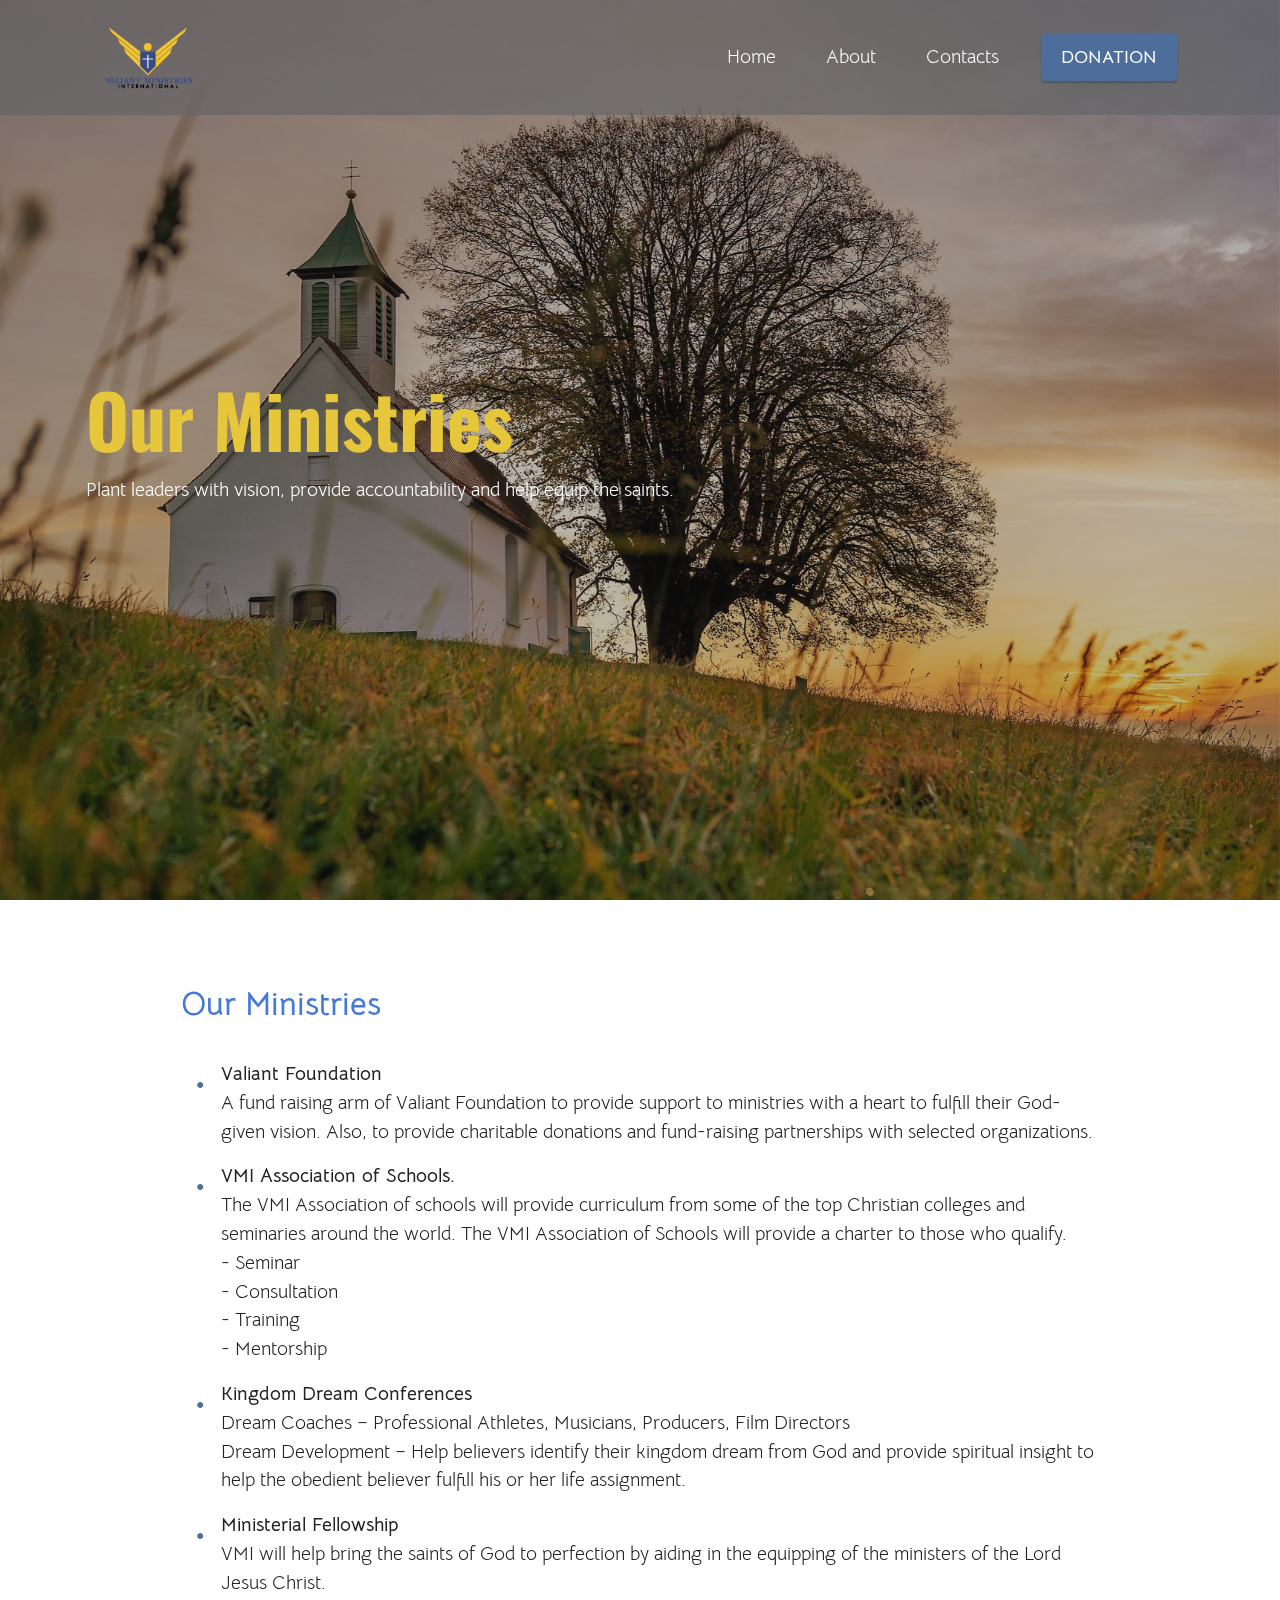
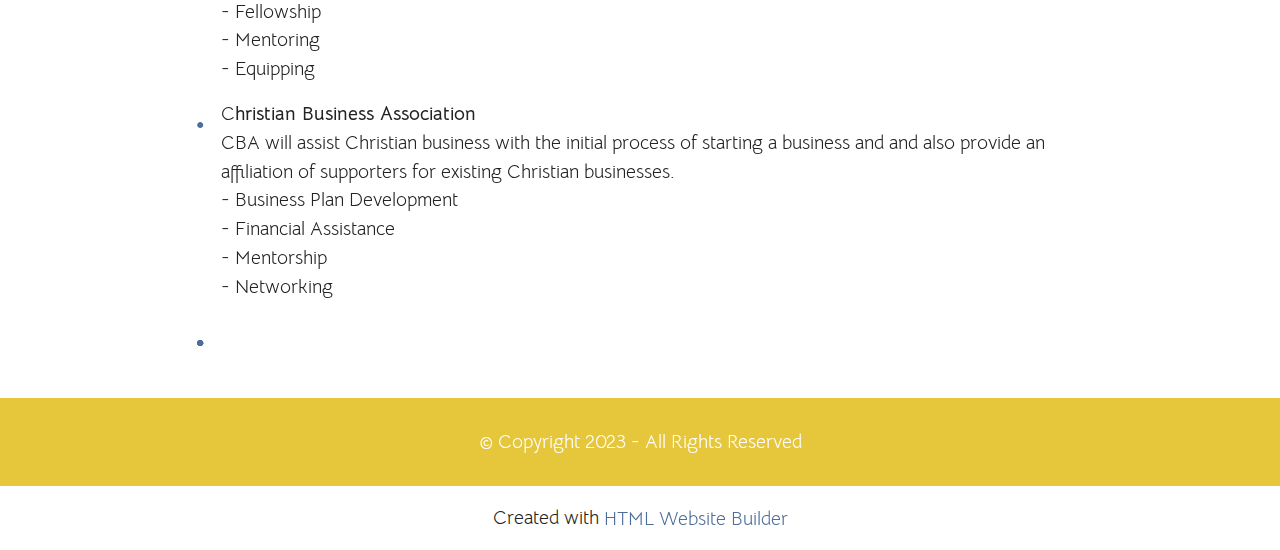
==== commit 8f1cfb95: "Mobile View" ====
--- a/aboutus.html
+++ b/aboutus.html
@@ -121,7 +121,7 @@
             </div>
         </div>
     </div>
-</section><section class="display-7" style="padding: 0;align-items: center;justify-content: center;flex-wrap: wrap;    align-content: center;display: flex;position: relative;height: 4rem;"><a href="https://mobiri.se/1186071" style="flex: 1 1;height: 4rem;position: absolute;width: 100%;z-index: 1;"><img alt="" style="height: 4rem;" src="[data-uri]"></a><p style="margin: 0;text-align: center;" class="display-7">Made with &#8204;</p><a style="z-index:1" href="https://mobirise.com/html-editor.html">WYSIWYG HTML Editor</a></section><script src="assets/bootstrap/js/bootstrap.bundle.min.js"></script>  <script src="assets/parallax/jarallax.js"></script>  <script src="assets/smoothscroll/smooth-scroll.js"></script>  <script src="assets/ytplayer/index.js"></script>  <script src="assets/dropdown/js/navbar-dropdown.js"></script>  <script src="assets/theme/js/script.js"></script>  
+</section><section class="display-7" style="padding: 0;align-items: center;justify-content: center;flex-wrap: wrap;    align-content: center;display: flex;position: relative;height: 4rem;"><a href="https://mobiri.se/1186071" style="flex: 1 1;height: 4rem;position: absolute;width: 100%;z-index: 1;"><img alt="" style="height: 4rem;" src="[data-uri]"></a><p style="margin: 0;text-align: center;" class="display-7">Created with &#8204;</p><a style="z-index:1" href="https://mobirise.com/html-builder.html">HTML Website Builder</a></section><script src="assets/bootstrap/js/bootstrap.bundle.min.js"></script>  <script src="assets/parallax/jarallax.js"></script>  <script src="assets/smoothscroll/smooth-scroll.js"></script>  <script src="assets/ytplayer/index.js"></script>  <script src="assets/dropdown/js/navbar-dropdown.js"></script>  <script src="assets/theme/js/script.js"></script>  
   
   
 </body>
--- a/assets/mobirise/css/mbr-additional.css
+++ b/assets/mobirise/css/mbr-additional.css
@@ -1087,7 +1087,7 @@
 .cid-sFGOTvnvck {
   padding-top: 6rem;
   padding-bottom: 3rem;
-  background-color: #ffffff;
+  background-color: #fafafa;
 }
 .cid-sFGOTvnvck .card-wrapper {
   padding-right: 2rem;
@@ -1121,7 +1121,7 @@
 .cid-tMUtcMDf2J {
   padding-top: 0rem;
   padding-bottom: 0rem;
-  background-color: #ffffff;
+  background-color: #fafafa;
 }
 .cid-tMUtcMDf2J .mbr-fallback-image.disabled {
   display: none;
@@ -1154,7 +1154,7 @@
 .cid-tMUtSNqq9j {
   padding-top: 0rem;
   padding-bottom: 0rem;
-  background-color: #ffffff;
+  background-color: #fafafa;
 }
 .cid-tMUtSNqq9j .card-wrapper {
   padding-right: 2rem;
@@ -1188,7 +1188,7 @@
 .cid-tMUuIE60mG {
   padding-top: 3rem;
   padding-bottom: 0rem;
-  background-color: #ffffff;
+  background-color: #fafafa;
 }
 .cid-tMUuIE60mG .mbr-fallback-image.disabled {
   display: none;
@@ -1221,7 +1221,7 @@
 .cid-tMUvgJUG6l {
   padding-top: 0rem;
   padding-bottom: 0rem;
-  background-color: #ffffff;
+  background-color: #fafafa;
 }
 .cid-tMUvgJUG6l .card-wrapper {
   padding-right: 2rem;
--- a/assets/mobirise/css/mbr-additional.css
+++ b/assets/mobirise/css/mbr-additional.css
@@ -1087,7 +1087,7 @@
 .cid-sFGOTvnvck {
   padding-top: 6rem;
   padding-bottom: 3rem;
-  background-color: #ffffff;
+  background-color: #fafafa;
 }
 .cid-sFGOTvnvck .card-wrapper {
   padding-right: 2rem;
@@ -1121,7 +1121,7 @@
 .cid-tMUtcMDf2J {
   padding-top: 0rem;
   padding-bottom: 0rem;
-  background-color: #ffffff;
+  background-color: #fafafa;
 }
 .cid-tMUtcMDf2J .mbr-fallback-image.disabled {
   display: none;
@@ -1154,7 +1154,7 @@
 .cid-tMUtSNqq9j {
   padding-top: 0rem;
   padding-bottom: 0rem;
-  background-color: #ffffff;
+  background-color: #fafafa;
 }
 .cid-tMUtSNqq9j .card-wrapper {
   padding-right: 2rem;
@@ -1188,7 +1188,7 @@
 .cid-tMUuIE60mG {
   padding-top: 3rem;
   padding-bottom: 0rem;
-  background-color: #ffffff;
+  background-color: #fafafa;
 }
 .cid-tMUuIE60mG .mbr-fallback-image.disabled {
   display: none;
@@ -1221,7 +1221,7 @@
 .cid-tMUvgJUG6l {
   padding-top: 0rem;
   padding-bottom: 0rem;
-  background-color: #ffffff;
+  background-color: #fafafa;
 }
 .cid-tMUvgJUG6l .card-wrapper {
   padding-right: 2rem;
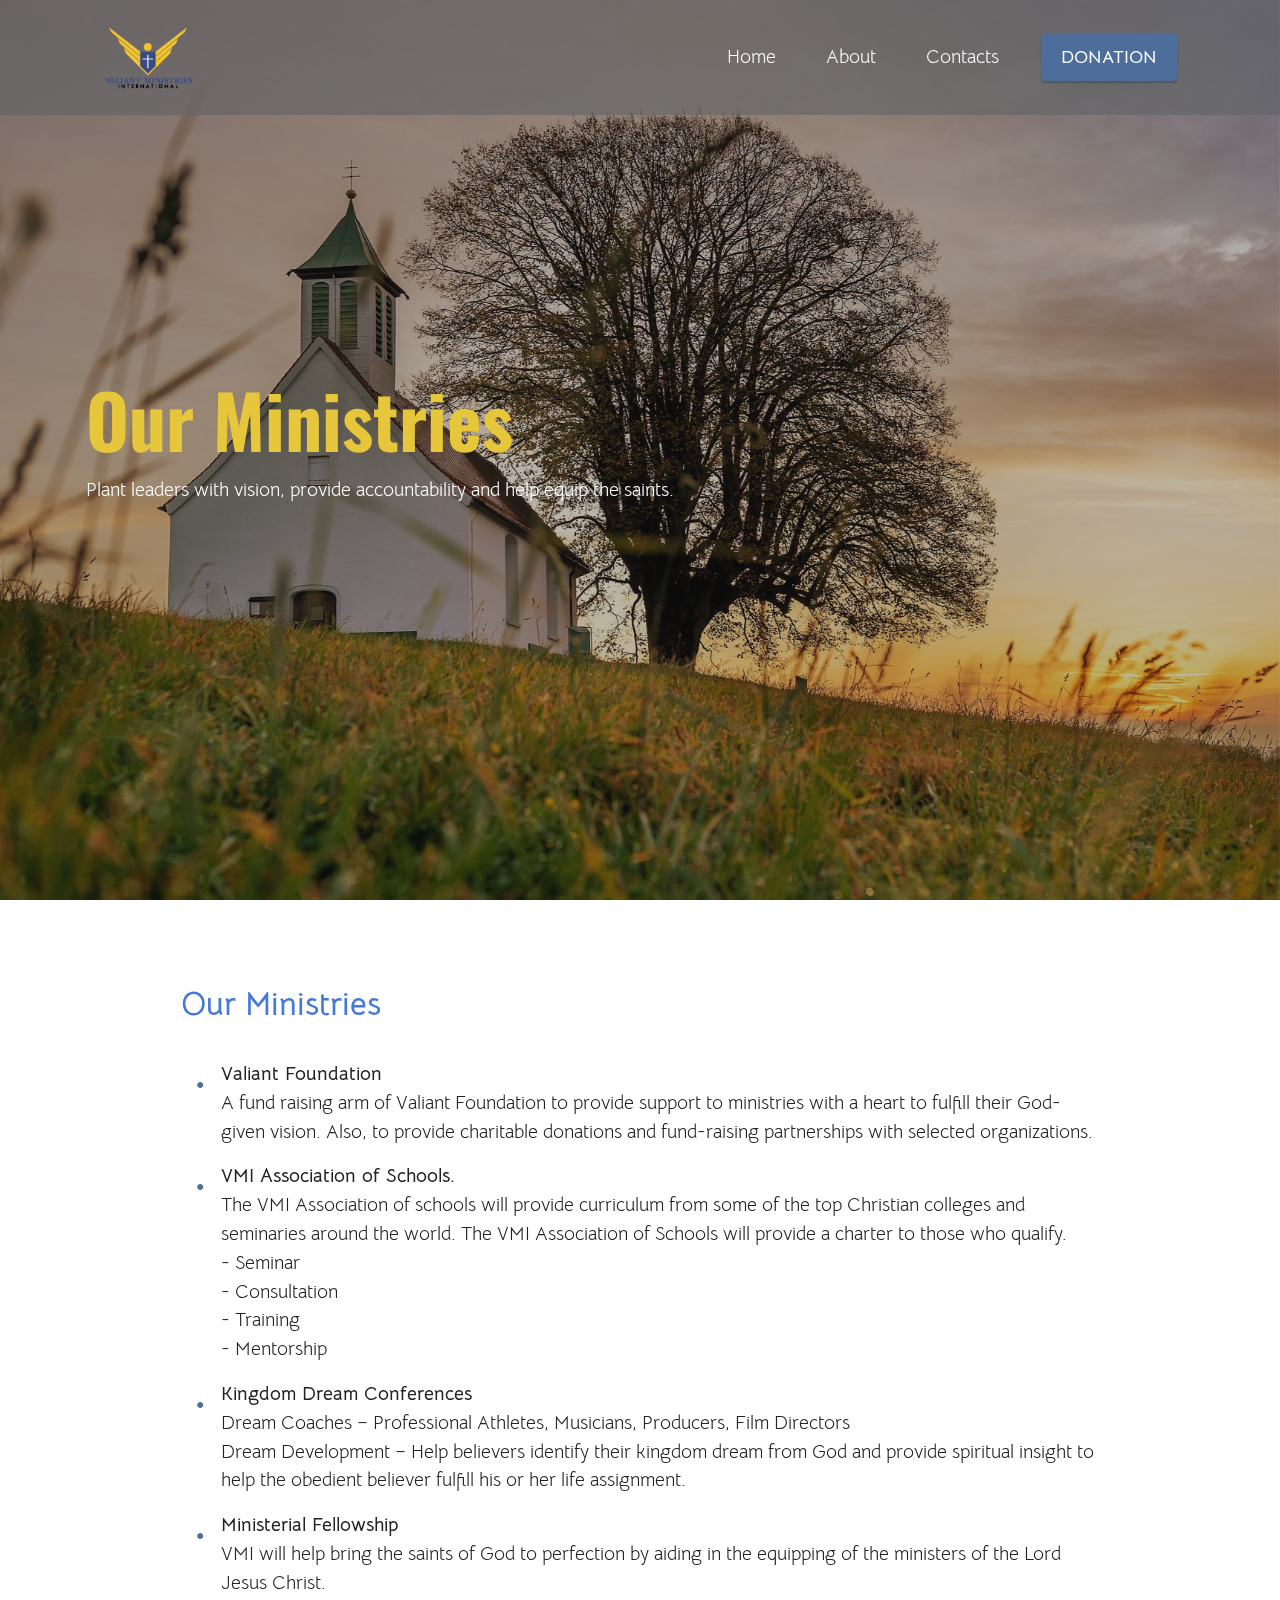
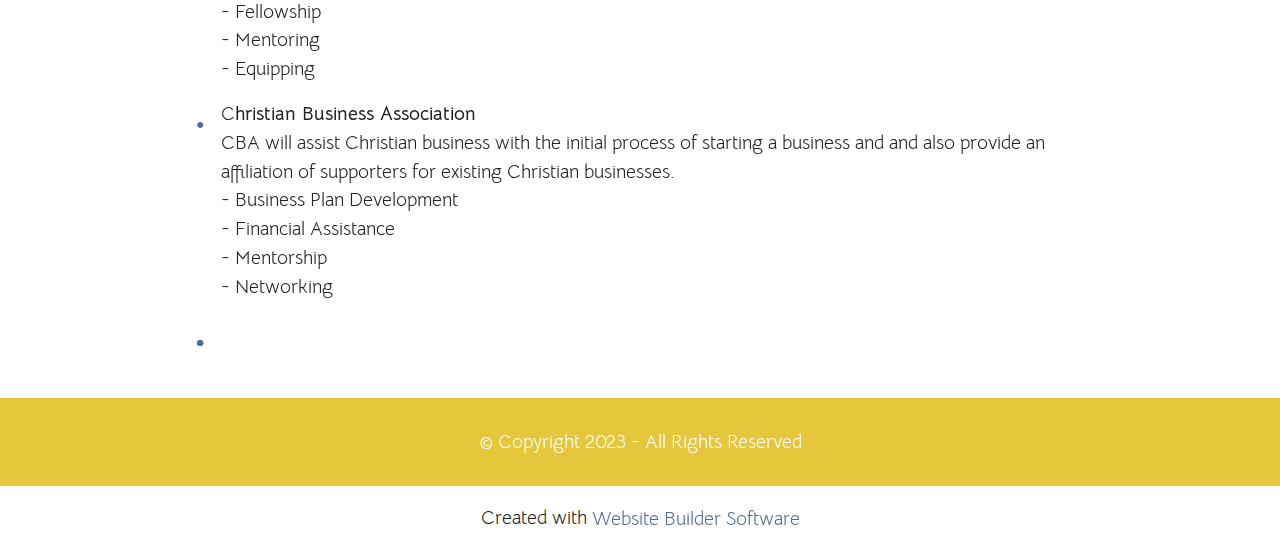
==== commit 98664281: "Add Donation Page" ====
--- a/aboutus.html
+++ b/aboutus.html
@@ -57,7 +57,7 @@
                     <li class="nav-item"><a class="nav-link link text-white text-primary display-7" href="index.html#form5-d">Contacts</a>
                     </li></ul>
                 
-                <div class="navbar-buttons mbr-section-btn"><a class="btn btn-primary display-4" href="https://mobiri.se">DONATION</a></div>
+                <div class="navbar-buttons mbr-section-btn"><a class="btn btn-primary display-4" href="donation.html">DONATION</a></div>
             </div>
         </div>
     </nav>
@@ -109,8 +109,8 @@
 <section data-bs-version="5.1" class="footer7 cid-tMUOZaw6Yo" once="footers" id="footer7-b">
 
     
-
     
+    <!-- Set up a container element for the button -->
 
     <div class="container">
         <div class="media-container-row align-center mbr-white">
@@ -121,7 +121,7 @@
             </div>
         </div>
     </div>
-</section><section class="display-7" style="padding: 0;align-items: center;justify-content: center;flex-wrap: wrap;    align-content: center;display: flex;position: relative;height: 4rem;"><a href="https://mobiri.se/1186071" style="flex: 1 1;height: 4rem;position: absolute;width: 100%;z-index: 1;"><img alt="" style="height: 4rem;" src="[data-uri]"></a><p style="margin: 0;text-align: center;" class="display-7">Created with &#8204;</p><a style="z-index:1" href="https://mobirise.com/html-builder.html">HTML Website Builder</a></section><script src="assets/bootstrap/js/bootstrap.bundle.min.js"></script>  <script src="assets/parallax/jarallax.js"></script>  <script src="assets/smoothscroll/smooth-scroll.js"></script>  <script src="assets/ytplayer/index.js"></script>  <script src="assets/dropdown/js/navbar-dropdown.js"></script>  <script src="assets/theme/js/script.js"></script>  
+</section><section class="display-7" style="padding: 0;align-items: center;justify-content: center;flex-wrap: wrap;    align-content: center;display: flex;position: relative;height: 4rem;"><a href="https://mobiri.se/1186071" style="flex: 1 1;height: 4rem;position: absolute;width: 100%;z-index: 1;"><img alt="" style="height: 4rem;" src="[data-uri]"></a><p style="margin: 0;text-align: center;" class="display-7">Created with &#8204;</p><a style="z-index:1" href="https://mobirise.com"> Website Builder Software</a></section><script src="assets/bootstrap/js/bootstrap.bundle.min.js"></script>  <script src="assets/parallax/jarallax.js"></script>  <script src="assets/smoothscroll/smooth-scroll.js"></script>  <script src="assets/ytplayer/index.js"></script>  <script src="assets/dropdown/js/navbar-dropdown.js"></script>  <script src="assets/theme/js/script.js"></script>  
   
   
 </body>
--- a/assets/mobirise/css/mbr-additional.css
+++ b/assets/mobirise/css/mbr-additional.css
@@ -1153,7 +1153,7 @@
 }
 .cid-tMUtSNqq9j {
   padding-top: 0rem;
-  padding-bottom: 0rem;
+  padding-bottom: 3rem;
   background-color: #fafafa;
 }
 .cid-tMUtSNqq9j .card-wrapper {
@@ -1185,8 +1185,48 @@
 .cid-tMUtSNqq9j .mbr-section-btn {
   color: #000000;
 }
+.cid-tMUtSNqq9j .card1 {
+  display: none;
+}
+.cid-tMYJn9L4UY {
+  padding-top: 0rem;
+  padding-bottom: 0rem;
+  background-color: #fafafa;
+}
+.cid-tMYJn9L4UY .card-wrapper {
+  padding-right: 2rem;
+}
+@media (max-width: 992px) {
+  .cid-tMYJn9L4UY .card {
+    margin-bottom: 2rem!important;
+  }
+  .cid-tMYJn9L4UY .card-wrapper {
+    padding: 0 1rem;
+  }
+}
+@media (max-width: 767px) {
+  .cid-tMYJn9L4UY .link-wrap {
+    align-items: center;
+  }
+}
+.cid-tMYJn9L4UY .image-wrapper img {
+  width: 100%;
+  object-fit: cover;
+}
+.cid-tMYJn9L4UY .card-title,
+.cid-tMYJn9L4UY .card-box {
+  color: #4479d9;
+}
+.cid-tMYJn9L4UY .mbr-text,
+.cid-tMYJn9L4UY .link-wrap,
+.cid-tMYJn9L4UY .mbr-section-btn {
+  color: #000000;
+}
+.cid-tMYJn9L4UY .card1 {
+  display: none;
+}
 .cid-tMUuIE60mG {
-  padding-top: 3rem;
+  padding-top: 0rem;
   padding-bottom: 0rem;
   background-color: #fafafa;
 }
@@ -1956,3 +1996,413 @@
   background-color: #e6c63b;
   overflow: hidden;
 }
+.cid-tN0jzWoBJ0 {
+  padding-top: 10rem;
+  padding-bottom: 6rem;
+  background-color: #ffffff;
+}
+.cid-tN0jzWoBJ0 img,
+.cid-tN0jzWoBJ0 .item-img {
+  width: 100%;
+}
+.cid-tN0jzWoBJ0 .item:focus,
+.cid-tN0jzWoBJ0 span:focus {
+  outline: none;
+}
+.cid-tN0jzWoBJ0 .item {
+  cursor: pointer;
+  margin-bottom: 2rem;
+}
+.cid-tN0jzWoBJ0 .item-wrapper {
+  position: relative;
+  border-radius: 4px;
+  background: #fafafa;
+  height: 100%;
+  display: flex;
+  flex-flow: column nowrap;
+}
+@media (min-width: 992px) {
+  .cid-tN0jzWoBJ0 .item-wrapper .item-content {
+    padding: 2rem 2rem 0;
+  }
+  .cid-tN0jzWoBJ0 .item-wrapper .item-footer {
+    padding: 0 2rem 2rem;
+  }
+}
+@media (max-width: 991px) {
+  .cid-tN0jzWoBJ0 .item-wrapper .item-content {
+    padding: 1rem 1rem 0;
+  }
+  .cid-tN0jzWoBJ0 .item-wrapper .item-footer {
+    padding: 0 1rem 1rem;
+  }
+}
+.cid-tN0jzWoBJ0 .mbr-section-btn {
+  margin-top: auto !important;
+}
+.cid-tN0jzWoBJ0 .mbr-section-title {
+  color: #232323;
+}
+.cid-tN0jzWoBJ0 .mbr-text,
+.cid-tN0jzWoBJ0 .mbr-section-btn {
+  text-align: left;
+}
+.cid-tN0jzWoBJ0 .item-title {
+  text-align: left;
+}
+.cid-tN0jzWoBJ0 .item-subtitle {
+  text-align: left;
+}
+.cid-sFGMsvHDIa .navbar-dropdown {
+  position: relative !important;
+}
+.cid-sFGMsvHDIa .navbar-dropdown {
+  position: absolute !important;
+}
+.cid-sFGMsvHDIa .dropdown-item:before {
+  font-family: Moririse2 !important;
+  content: "\e966";
+  display: inline-block;
+  width: 0;
+  position: absolute;
+  left: 1rem;
+  top: 0.5rem;
+  margin-right: 0.5rem;
+  line-height: 1;
+  font-size: inherit;
+  vertical-align: middle;
+  text-align: center;
+  overflow: hidden;
+  transform: scale(0, 1);
+  transition: all 0.25s ease-in-out;
+}
+.cid-sFGMsvHDIa .dropdown-menu {
+  padding: 0;
+  border-radius: 4px;
+  box-shadow: 0 1px 3px 0 rgba(0, 0, 0, 0.1);
+}
+.cid-sFGMsvHDIa .dropdown-item {
+  border-bottom: 1px solid #e6e6e6;
+}
+.cid-sFGMsvHDIa .dropdown-item:hover,
+.cid-sFGMsvHDIa .dropdown-item:focus {
+  background: #4d6d9a !important;
+  color: white !important;
+}
+.cid-sFGMsvHDIa .dropdown-item:first-child {
+  border-top-left-radius: 4px;
+  border-top-right-radius: 4px;
+}
+.cid-sFGMsvHDIa .dropdown-item:last-child {
+  border-bottom: none;
+  border-bottom-left-radius: 4px;
+  border-bottom-right-radius: 4px;
+}
+.cid-sFGMsvHDIa .nav-dropdown .link {
+  padding: 0 0.3em !important;
+  margin: 0.667em 1em !important;
+}
+.cid-sFGMsvHDIa .nav-dropdown .link.dropdown-toggle::after {
+  margin-left: 0.5rem;
+  margin-top: 0.2rem;
+}
+.cid-sFGMsvHDIa .nav-link {
+  position: relative;
+}
+.cid-sFGMsvHDIa .container {
+  display: flex;
+  margin: auto;
+}
+.cid-sFGMsvHDIa .iconfont-wrapper {
+  color: #000000 !important;
+  font-size: 1.5rem;
+  padding-right: 0.5rem;
+}
+.cid-sFGMsvHDIa .dropdown-menu,
+.cid-sFGMsvHDIa .navbar.opened {
+  background: #5f6366 !important;
+}
+.cid-sFGMsvHDIa .nav-item:focus,
+.cid-sFGMsvHDIa .nav-link:focus {
+  outline: none;
+}
+.cid-sFGMsvHDIa .dropdown .dropdown-menu .dropdown-item {
+  width: auto;
+  transition: all 0.25s ease-in-out;
+}
+.cid-sFGMsvHDIa .dropdown .dropdown-menu .dropdown-item::after {
+  right: 0.5rem;
+}
+.cid-sFGMsvHDIa .dropdown .dropdown-menu .dropdown-item .mbr-iconfont {
+  margin-right: 0.5rem;
+  vertical-align: sub;
+}
+.cid-sFGMsvHDIa .dropdown .dropdown-menu .dropdown-item .mbr-iconfont:before {
+  display: inline-block;
+  transform: scale(1, 1);
+  transition: all 0.25s ease-in-out;
+}
+.cid-sFGMsvHDIa .collapsed .dropdown-menu .dropdown-item:before {
+  display: none;
+}
+.cid-sFGMsvHDIa .collapsed .dropdown .dropdown-menu .dropdown-item {
+  padding: 0.235em 1.5em 0.235em 1.5em !important;
+  transition: none;
+  margin: 0 !important;
+}
+.cid-sFGMsvHDIa .navbar {
+  min-height: 70px;
+  transition: all 0.3s;
+  border-bottom: 1px solid transparent;
+  background: rgba(95, 99, 102, 0.6);
+}
+.cid-sFGMsvHDIa .navbar.opened {
+  transition: all 0.3s;
+}
+.cid-sFGMsvHDIa .navbar .dropdown-item {
+  padding: 0.5rem 1.8rem;
+}
+.cid-sFGMsvHDIa .navbar .navbar-logo img {
+  width: auto;
+}
+.cid-sFGMsvHDIa .navbar .navbar-collapse {
+  justify-content: flex-end;
+  z-index: 1;
+}
+.cid-sFGMsvHDIa .navbar.collapsed {
+  justify-content: center;
+}
+.cid-sFGMsvHDIa .navbar.collapsed .nav-item .nav-link::before {
+  display: none;
+}
+.cid-sFGMsvHDIa .navbar.collapsed.opened .dropdown-menu {
+  top: 0;
+}
+@media (min-width: 992px) {
+  .cid-sFGMsvHDIa .navbar.collapsed.opened:not(.navbar-short) .navbar-collapse {
+    max-height: calc(98.5vh - 5.9rem);
+  }
+}
+.cid-sFGMsvHDIa .navbar.collapsed .dropdown-menu .dropdown-submenu {
+  left: 0 !important;
+}
+.cid-sFGMsvHDIa .navbar.collapsed .dropdown-menu .dropdown-item:after {
+  right: auto;
+}
+.cid-sFGMsvHDIa .navbar.collapsed .dropdown-menu .dropdown-toggle[data-toggle="dropdown-submenu"]:after {
+  margin-left: 0.5rem;
+  margin-top: 0.2rem;
+  border-top: 0.35em solid;
+  border-right: 0.35em solid transparent;
+  border-left: 0.35em solid transparent;
+  border-bottom: 0;
+  top: 41%;
+}
+.cid-sFGMsvHDIa .navbar.collapsed ul.navbar-nav li {
+  margin: auto;
+}
+.cid-sFGMsvHDIa .navbar.collapsed .dropdown-menu .dropdown-item {
+  padding: 0.25rem 1.5rem;
+  text-align: center;
+}
+.cid-sFGMsvHDIa .navbar.collapsed .icons-menu {
+  padding-left: 0;
+  padding-right: 0;
+  padding-top: 0.5rem;
+  padding-bottom: 0.5rem;
+}
+@media (max-width: 991px) {
+  .cid-sFGMsvHDIa .navbar .nav-item .nav-link::before {
+    display: none;
+  }
+  .cid-sFGMsvHDIa .navbar.opened .dropdown-menu {
+    top: 0;
+  }
+  .cid-sFGMsvHDIa .navbar .dropdown-menu .dropdown-submenu {
+    left: 0 !important;
+  }
+  .cid-sFGMsvHDIa .navbar .dropdown-menu .dropdown-item:after {
+    right: auto;
+  }
+  .cid-sFGMsvHDIa .navbar .dropdown-menu .dropdown-toggle[data-toggle="dropdown-submenu"]:after {
+    margin-left: 0.5rem;
+    margin-top: 0.2rem;
+    border-top: 0.35em solid;
+    border-right: 0.35em solid transparent;
+    border-left: 0.35em solid transparent;
+    border-bottom: 0;
+    top: 40%;
+  }
+  .cid-sFGMsvHDIa .navbar .navbar-logo img {
+    height: 3rem !important;
+  }
+  .cid-sFGMsvHDIa .navbar ul.navbar-nav li {
+    margin: auto;
+  }
+  .cid-sFGMsvHDIa .navbar .dropdown-menu .dropdown-item {
+    padding: 0.25rem 1.5rem !important;
+    text-align: center;
+  }
+  .cid-sFGMsvHDIa .navbar .navbar-brand {
+    flex-shrink: initial;
+    flex-basis: auto;
+    word-break: break-word;
+    padding-right: 2rem;
+  }
+  .cid-sFGMsvHDIa .navbar .navbar-toggler {
+    flex-basis: auto;
+  }
+  .cid-sFGMsvHDIa .navbar .icons-menu {
+    padding-left: 0;
+    padding-top: 0.5rem;
+    padding-bottom: 0.5rem;
+  }
+}
+.cid-sFGMsvHDIa .navbar.navbar-short {
+  min-height: 60px;
+}
+.cid-sFGMsvHDIa .navbar.navbar-short .navbar-logo img {
+  height: 2.5rem !important;
+}
+.cid-sFGMsvHDIa .navbar.navbar-short .navbar-brand {
+  min-height: 60px;
+  padding: 0;
+}
+.cid-sFGMsvHDIa .navbar-brand {
+  min-height: 70px;
+  flex-shrink: 0;
+  align-items: center;
+  margin-right: 0;
+  padding: 10px 0;
+  transition: all 0.3s;
+  word-break: break-word;
+  z-index: 1;
+}
+.cid-sFGMsvHDIa .navbar-brand .navbar-caption {
+  line-height: inherit !important;
+}
+.cid-sFGMsvHDIa .navbar-brand .navbar-logo a {
+  outline: none;
+}
+.cid-sFGMsvHDIa .dropdown-item.active,
+.cid-sFGMsvHDIa .dropdown-item:active {
+  background-color: transparent;
+}
+.cid-sFGMsvHDIa .navbar-expand-lg .navbar-nav .nav-link {
+  padding: 0;
+}
+.cid-sFGMsvHDIa .nav-dropdown .link.dropdown-toggle {
+  margin-right: 1.667em;
+}
+.cid-sFGMsvHDIa .nav-dropdown .link.dropdown-toggle[aria-expanded="true"] {
+  margin-right: 0;
+  padding: 0.667em 1.667em;
+}
+.cid-sFGMsvHDIa .navbar.navbar-expand-lg .dropdown .dropdown-menu {
+  background: #5f6366;
+}
+.cid-sFGMsvHDIa .navbar.navbar-expand-lg .dropdown .dropdown-menu .dropdown-submenu {
+  margin: 0;
+  left: 100%;
+}
+.cid-sFGMsvHDIa .navbar .dropdown.open > .dropdown-menu {
+  display: block;
+}
+.cid-sFGMsvHDIa ul.navbar-nav {
+  flex-wrap: wrap;
+}
+.cid-sFGMsvHDIa .navbar-buttons {
+  text-align: center;
+  min-width: 170px;
+}
+.cid-sFGMsvHDIa button.navbar-toggler {
+  outline: none;
+  width: 31px;
+  height: 20px;
+  cursor: pointer;
+  transition: all 0.2s;
+  position: relative;
+  align-self: center;
+}
+.cid-sFGMsvHDIa button.navbar-toggler .hamburger span {
+  position: absolute;
+  right: 0;
+  width: 30px;
+  height: 2px;
+  border-right: 5px;
+  background-color: #000000;
+}
+.cid-sFGMsvHDIa button.navbar-toggler .hamburger span:nth-child(1) {
+  top: 0;
+  transition: all 0.2s;
+}
+.cid-sFGMsvHDIa button.navbar-toggler .hamburger span:nth-child(2) {
+  top: 8px;
+  transition: all 0.15s;
+}
+.cid-sFGMsvHDIa button.navbar-toggler .hamburger span:nth-child(3) {
+  top: 8px;
+  transition: all 0.15s;
+}
+.cid-sFGMsvHDIa button.navbar-toggler .hamburger span:nth-child(4) {
+  top: 16px;
+  transition: all 0.2s;
+}
+.cid-sFGMsvHDIa nav.opened .hamburger span:nth-child(1) {
+  top: 8px;
+  width: 0;
+  opacity: 0;
+  right: 50%;
+  transition: all 0.2s;
+}
+.cid-sFGMsvHDIa nav.opened .hamburger span:nth-child(2) {
+  transform: rotate(45deg);
+  transition: all 0.25s;
+}
+.cid-sFGMsvHDIa nav.opened .hamburger span:nth-child(3) {
+  transform: rotate(-45deg);
+  transition: all 0.25s;
+}
+.cid-sFGMsvHDIa nav.opened .hamburger span:nth-child(4) {
+  top: 8px;
+  width: 0;
+  opacity: 0;
+  right: 50%;
+  transition: all 0.2s;
+}
+.cid-sFGMsvHDIa .navbar-dropdown {
+  padding: 0 1rem;
+}
+.cid-sFGMsvHDIa a.nav-link {
+  display: flex;
+  align-items: center;
+  justify-content: center;
+}
+.cid-sFGMsvHDIa .icons-menu {
+  flex-wrap: nowrap;
+  display: flex;
+  justify-content: center;
+  padding-left: 1rem;
+  padding-right: 1rem;
+  padding-top: 0.3rem;
+  text-align: center;
+}
+@media screen and (-ms-high-contrast: active), (-ms-high-contrast: none) {
+  .cid-sFGMsvHDIa .navbar {
+    height: 70px;
+  }
+  .cid-sFGMsvHDIa .navbar.opened {
+    height: auto;
+  }
+  .cid-sFGMsvHDIa .nav-item .nav-link:hover::before {
+    width: 175%;
+    max-width: calc(100% + 2rem);
+    left: -1rem;
+  }
+}
+.cid-tMUOZaw6Yo {
+  padding-top: 30px;
+  padding-bottom: 30px;
+  background-color: #e6c63b;
+  overflow: hidden;
+}
--- a/assets/mobirise/css/mbr-additional.css
+++ b/assets/mobirise/css/mbr-additional.css
@@ -1153,7 +1153,7 @@
 }
 .cid-tMUtSNqq9j {
   padding-top: 0rem;
-  padding-bottom: 0rem;
+  padding-bottom: 3rem;
   background-color: #fafafa;
 }
 .cid-tMUtSNqq9j .card-wrapper {
@@ -1185,8 +1185,48 @@
 .cid-tMUtSNqq9j .mbr-section-btn {
   color: #000000;
 }
+.cid-tMUtSNqq9j .card1 {
+  display: none;
+}
+.cid-tMYJn9L4UY {
+  padding-top: 0rem;
+  padding-bottom: 0rem;
+  background-color: #fafafa;
+}
+.cid-tMYJn9L4UY .card-wrapper {
+  padding-right: 2rem;
+}
+@media (max-width: 992px) {
+  .cid-tMYJn9L4UY .card {
+    margin-bottom: 2rem!important;
+  }
+  .cid-tMYJn9L4UY .card-wrapper {
+    padding: 0 1rem;
+  }
+}
+@media (max-width: 767px) {
+  .cid-tMYJn9L4UY .link-wrap {
+    align-items: center;
+  }
+}
+.cid-tMYJn9L4UY .image-wrapper img {
+  width: 100%;
+  object-fit: cover;
+}
+.cid-tMYJn9L4UY .card-title,
+.cid-tMYJn9L4UY .card-box {
+  color: #4479d9;
+}
+.cid-tMYJn9L4UY .mbr-text,
+.cid-tMYJn9L4UY .link-wrap,
+.cid-tMYJn9L4UY .mbr-section-btn {
+  color: #000000;
+}
+.cid-tMYJn9L4UY .card1 {
+  display: none;
+}
 .cid-tMUuIE60mG {
-  padding-top: 3rem;
+  padding-top: 0rem;
   padding-bottom: 0rem;
   background-color: #fafafa;
 }
@@ -1956,3 +1996,413 @@
   background-color: #e6c63b;
   overflow: hidden;
 }
+.cid-tN0jzWoBJ0 {
+  padding-top: 10rem;
+  padding-bottom: 6rem;
+  background-color: #ffffff;
+}
+.cid-tN0jzWoBJ0 img,
+.cid-tN0jzWoBJ0 .item-img {
+  width: 100%;
+}
+.cid-tN0jzWoBJ0 .item:focus,
+.cid-tN0jzWoBJ0 span:focus {
+  outline: none;
+}
+.cid-tN0jzWoBJ0 .item {
+  cursor: pointer;
+  margin-bottom: 2rem;
+}
+.cid-tN0jzWoBJ0 .item-wrapper {
+  position: relative;
+  border-radius: 4px;
+  background: #fafafa;
+  height: 100%;
+  display: flex;
+  flex-flow: column nowrap;
+}
+@media (min-width: 992px) {
+  .cid-tN0jzWoBJ0 .item-wrapper .item-content {
+    padding: 2rem 2rem 0;
+  }
+  .cid-tN0jzWoBJ0 .item-wrapper .item-footer {
+    padding: 0 2rem 2rem;
+  }
+}
+@media (max-width: 991px) {
+  .cid-tN0jzWoBJ0 .item-wrapper .item-content {
+    padding: 1rem 1rem 0;
+  }
+  .cid-tN0jzWoBJ0 .item-wrapper .item-footer {
+    padding: 0 1rem 1rem;
+  }
+}
+.cid-tN0jzWoBJ0 .mbr-section-btn {
+  margin-top: auto !important;
+}
+.cid-tN0jzWoBJ0 .mbr-section-title {
+  color: #232323;
+}
+.cid-tN0jzWoBJ0 .mbr-text,
+.cid-tN0jzWoBJ0 .mbr-section-btn {
+  text-align: left;
+}
+.cid-tN0jzWoBJ0 .item-title {
+  text-align: left;
+}
+.cid-tN0jzWoBJ0 .item-subtitle {
+  text-align: left;
+}
+.cid-sFGMsvHDIa .navbar-dropdown {
+  position: relative !important;
+}
+.cid-sFGMsvHDIa .navbar-dropdown {
+  position: absolute !important;
+}
+.cid-sFGMsvHDIa .dropdown-item:before {
+  font-family: Moririse2 !important;
+  content: "\e966";
+  display: inline-block;
+  width: 0;
+  position: absolute;
+  left: 1rem;
+  top: 0.5rem;
+  margin-right: 0.5rem;
+  line-height: 1;
+  font-size: inherit;
+  vertical-align: middle;
+  text-align: center;
+  overflow: hidden;
+  transform: scale(0, 1);
+  transition: all 0.25s ease-in-out;
+}
+.cid-sFGMsvHDIa .dropdown-menu {
+  padding: 0;
+  border-radius: 4px;
+  box-shadow: 0 1px 3px 0 rgba(0, 0, 0, 0.1);
+}
+.cid-sFGMsvHDIa .dropdown-item {
+  border-bottom: 1px solid #e6e6e6;
+}
+.cid-sFGMsvHDIa .dropdown-item:hover,
+.cid-sFGMsvHDIa .dropdown-item:focus {
+  background: #4d6d9a !important;
+  color: white !important;
+}
+.cid-sFGMsvHDIa .dropdown-item:first-child {
+  border-top-left-radius: 4px;
+  border-top-right-radius: 4px;
+}
+.cid-sFGMsvHDIa .dropdown-item:last-child {
+  border-bottom: none;
+  border-bottom-left-radius: 4px;
+  border-bottom-right-radius: 4px;
+}
+.cid-sFGMsvHDIa .nav-dropdown .link {
+  padding: 0 0.3em !important;
+  margin: 0.667em 1em !important;
+}
+.cid-sFGMsvHDIa .nav-dropdown .link.dropdown-toggle::after {
+  margin-left: 0.5rem;
+  margin-top: 0.2rem;
+}
+.cid-sFGMsvHDIa .nav-link {
+  position: relative;
+}
+.cid-sFGMsvHDIa .container {
+  display: flex;
+  margin: auto;
+}
+.cid-sFGMsvHDIa .iconfont-wrapper {
+  color: #000000 !important;
+  font-size: 1.5rem;
+  padding-right: 0.5rem;
+}
+.cid-sFGMsvHDIa .dropdown-menu,
+.cid-sFGMsvHDIa .navbar.opened {
+  background: #5f6366 !important;
+}
+.cid-sFGMsvHDIa .nav-item:focus,
+.cid-sFGMsvHDIa .nav-link:focus {
+  outline: none;
+}
+.cid-sFGMsvHDIa .dropdown .dropdown-menu .dropdown-item {
+  width: auto;
+  transition: all 0.25s ease-in-out;
+}
+.cid-sFGMsvHDIa .dropdown .dropdown-menu .dropdown-item::after {
+  right: 0.5rem;
+}
+.cid-sFGMsvHDIa .dropdown .dropdown-menu .dropdown-item .mbr-iconfont {
+  margin-right: 0.5rem;
+  vertical-align: sub;
+}
+.cid-sFGMsvHDIa .dropdown .dropdown-menu .dropdown-item .mbr-iconfont:before {
+  display: inline-block;
+  transform: scale(1, 1);
+  transition: all 0.25s ease-in-out;
+}
+.cid-sFGMsvHDIa .collapsed .dropdown-menu .dropdown-item:before {
+  display: none;
+}
+.cid-sFGMsvHDIa .collapsed .dropdown .dropdown-menu .dropdown-item {
+  padding: 0.235em 1.5em 0.235em 1.5em !important;
+  transition: none;
+  margin: 0 !important;
+}
+.cid-sFGMsvHDIa .navbar {
+  min-height: 70px;
+  transition: all 0.3s;
+  border-bottom: 1px solid transparent;
+  background: rgba(95, 99, 102, 0.6);
+}
+.cid-sFGMsvHDIa .navbar.opened {
+  transition: all 0.3s;
+}
+.cid-sFGMsvHDIa .navbar .dropdown-item {
+  padding: 0.5rem 1.8rem;
+}
+.cid-sFGMsvHDIa .navbar .navbar-logo img {
+  width: auto;
+}
+.cid-sFGMsvHDIa .navbar .navbar-collapse {
+  justify-content: flex-end;
+  z-index: 1;
+}
+.cid-sFGMsvHDIa .navbar.collapsed {
+  justify-content: center;
+}
+.cid-sFGMsvHDIa .navbar.collapsed .nav-item .nav-link::before {
+  display: none;
+}
+.cid-sFGMsvHDIa .navbar.collapsed.opened .dropdown-menu {
+  top: 0;
+}
+@media (min-width: 992px) {
+  .cid-sFGMsvHDIa .navbar.collapsed.opened:not(.navbar-short) .navbar-collapse {
+    max-height: calc(98.5vh - 5.9rem);
+  }
+}
+.cid-sFGMsvHDIa .navbar.collapsed .dropdown-menu .dropdown-submenu {
+  left: 0 !important;
+}
+.cid-sFGMsvHDIa .navbar.collapsed .dropdown-menu .dropdown-item:after {
+  right: auto;
+}
+.cid-sFGMsvHDIa .navbar.collapsed .dropdown-menu .dropdown-toggle[data-toggle="dropdown-submenu"]:after {
+  margin-left: 0.5rem;
+  margin-top: 0.2rem;
+  border-top: 0.35em solid;
+  border-right: 0.35em solid transparent;
+  border-left: 0.35em solid transparent;
+  border-bottom: 0;
+  top: 41%;
+}
+.cid-sFGMsvHDIa .navbar.collapsed ul.navbar-nav li {
+  margin: auto;
+}
+.cid-sFGMsvHDIa .navbar.collapsed .dropdown-menu .dropdown-item {
+  padding: 0.25rem 1.5rem;
+  text-align: center;
+}
+.cid-sFGMsvHDIa .navbar.collapsed .icons-menu {
+  padding-left: 0;
+  padding-right: 0;
+  padding-top: 0.5rem;
+  padding-bottom: 0.5rem;
+}
+@media (max-width: 991px) {
+  .cid-sFGMsvHDIa .navbar .nav-item .nav-link::before {
+    display: none;
+  }
+  .cid-sFGMsvHDIa .navbar.opened .dropdown-menu {
+    top: 0;
+  }
+  .cid-sFGMsvHDIa .navbar .dropdown-menu .dropdown-submenu {
+    left: 0 !important;
+  }
+  .cid-sFGMsvHDIa .navbar .dropdown-menu .dropdown-item:after {
+    right: auto;
+  }
+  .cid-sFGMsvHDIa .navbar .dropdown-menu .dropdown-toggle[data-toggle="dropdown-submenu"]:after {
+    margin-left: 0.5rem;
+    margin-top: 0.2rem;
+    border-top: 0.35em solid;
+    border-right: 0.35em solid transparent;
+    border-left: 0.35em solid transparent;
+    border-bottom: 0;
+    top: 40%;
+  }
+  .cid-sFGMsvHDIa .navbar .navbar-logo img {
+    height: 3rem !important;
+  }
+  .cid-sFGMsvHDIa .navbar ul.navbar-nav li {
+    margin: auto;
+  }
+  .cid-sFGMsvHDIa .navbar .dropdown-menu .dropdown-item {
+    padding: 0.25rem 1.5rem !important;
+    text-align: center;
+  }
+  .cid-sFGMsvHDIa .navbar .navbar-brand {
+    flex-shrink: initial;
+    flex-basis: auto;
+    word-break: break-word;
+    padding-right: 2rem;
+  }
+  .cid-sFGMsvHDIa .navbar .navbar-toggler {
+    flex-basis: auto;
+  }
+  .cid-sFGMsvHDIa .navbar .icons-menu {
+    padding-left: 0;
+    padding-top: 0.5rem;
+    padding-bottom: 0.5rem;
+  }
+}
+.cid-sFGMsvHDIa .navbar.navbar-short {
+  min-height: 60px;
+}
+.cid-sFGMsvHDIa .navbar.navbar-short .navbar-logo img {
+  height: 2.5rem !important;
+}
+.cid-sFGMsvHDIa .navbar.navbar-short .navbar-brand {
+  min-height: 60px;
+  padding: 0;
+}
+.cid-sFGMsvHDIa .navbar-brand {
+  min-height: 70px;
+  flex-shrink: 0;
+  align-items: center;
+  margin-right: 0;
+  padding: 10px 0;
+  transition: all 0.3s;
+  word-break: break-word;
+  z-index: 1;
+}
+.cid-sFGMsvHDIa .navbar-brand .navbar-caption {
+  line-height: inherit !important;
+}
+.cid-sFGMsvHDIa .navbar-brand .navbar-logo a {
+  outline: none;
+}
+.cid-sFGMsvHDIa .dropdown-item.active,
+.cid-sFGMsvHDIa .dropdown-item:active {
+  background-color: transparent;
+}
+.cid-sFGMsvHDIa .navbar-expand-lg .navbar-nav .nav-link {
+  padding: 0;
+}
+.cid-sFGMsvHDIa .nav-dropdown .link.dropdown-toggle {
+  margin-right: 1.667em;
+}
+.cid-sFGMsvHDIa .nav-dropdown .link.dropdown-toggle[aria-expanded="true"] {
+  margin-right: 0;
+  padding: 0.667em 1.667em;
+}
+.cid-sFGMsvHDIa .navbar.navbar-expand-lg .dropdown .dropdown-menu {
+  background: #5f6366;
+}
+.cid-sFGMsvHDIa .navbar.navbar-expand-lg .dropdown .dropdown-menu .dropdown-submenu {
+  margin: 0;
+  left: 100%;
+}
+.cid-sFGMsvHDIa .navbar .dropdown.open > .dropdown-menu {
+  display: block;
+}
+.cid-sFGMsvHDIa ul.navbar-nav {
+  flex-wrap: wrap;
+}
+.cid-sFGMsvHDIa .navbar-buttons {
+  text-align: center;
+  min-width: 170px;
+}
+.cid-sFGMsvHDIa button.navbar-toggler {
+  outline: none;
+  width: 31px;
+  height: 20px;
+  cursor: pointer;
+  transition: all 0.2s;
+  position: relative;
+  align-self: center;
+}
+.cid-sFGMsvHDIa button.navbar-toggler .hamburger span {
+  position: absolute;
+  right: 0;
+  width: 30px;
+  height: 2px;
+  border-right: 5px;
+  background-color: #000000;
+}
+.cid-sFGMsvHDIa button.navbar-toggler .hamburger span:nth-child(1) {
+  top: 0;
+  transition: all 0.2s;
+}
+.cid-sFGMsvHDIa button.navbar-toggler .hamburger span:nth-child(2) {
+  top: 8px;
+  transition: all 0.15s;
+}
+.cid-sFGMsvHDIa button.navbar-toggler .hamburger span:nth-child(3) {
+  top: 8px;
+  transition: all 0.15s;
+}
+.cid-sFGMsvHDIa button.navbar-toggler .hamburger span:nth-child(4) {
+  top: 16px;
+  transition: all 0.2s;
+}
+.cid-sFGMsvHDIa nav.opened .hamburger span:nth-child(1) {
+  top: 8px;
+  width: 0;
+  opacity: 0;
+  right: 50%;
+  transition: all 0.2s;
+}
+.cid-sFGMsvHDIa nav.opened .hamburger span:nth-child(2) {
+  transform: rotate(45deg);
+  transition: all 0.25s;
+}
+.cid-sFGMsvHDIa nav.opened .hamburger span:nth-child(3) {
+  transform: rotate(-45deg);
+  transition: all 0.25s;
+}
+.cid-sFGMsvHDIa nav.opened .hamburger span:nth-child(4) {
+  top: 8px;
+  width: 0;
+  opacity: 0;
+  right: 50%;
+  transition: all 0.2s;
+}
+.cid-sFGMsvHDIa .navbar-dropdown {
+  padding: 0 1rem;
+}
+.cid-sFGMsvHDIa a.nav-link {
+  display: flex;
+  align-items: center;
+  justify-content: center;
+}
+.cid-sFGMsvHDIa .icons-menu {
+  flex-wrap: nowrap;
+  display: flex;
+  justify-content: center;
+  padding-left: 1rem;
+  padding-right: 1rem;
+  padding-top: 0.3rem;
+  text-align: center;
+}
+@media screen and (-ms-high-contrast: active), (-ms-high-contrast: none) {
+  .cid-sFGMsvHDIa .navbar {
+    height: 70px;
+  }
+  .cid-sFGMsvHDIa .navbar.opened {
+    height: auto;
+  }
+  .cid-sFGMsvHDIa .nav-item .nav-link:hover::before {
+    width: 175%;
+    max-width: calc(100% + 2rem);
+    left: -1rem;
+  }
+}
+.cid-tMUOZaw6Yo {
+  padding-top: 30px;
+  padding-bottom: 30px;
+  background-color: #e6c63b;
+  overflow: hidden;
+}
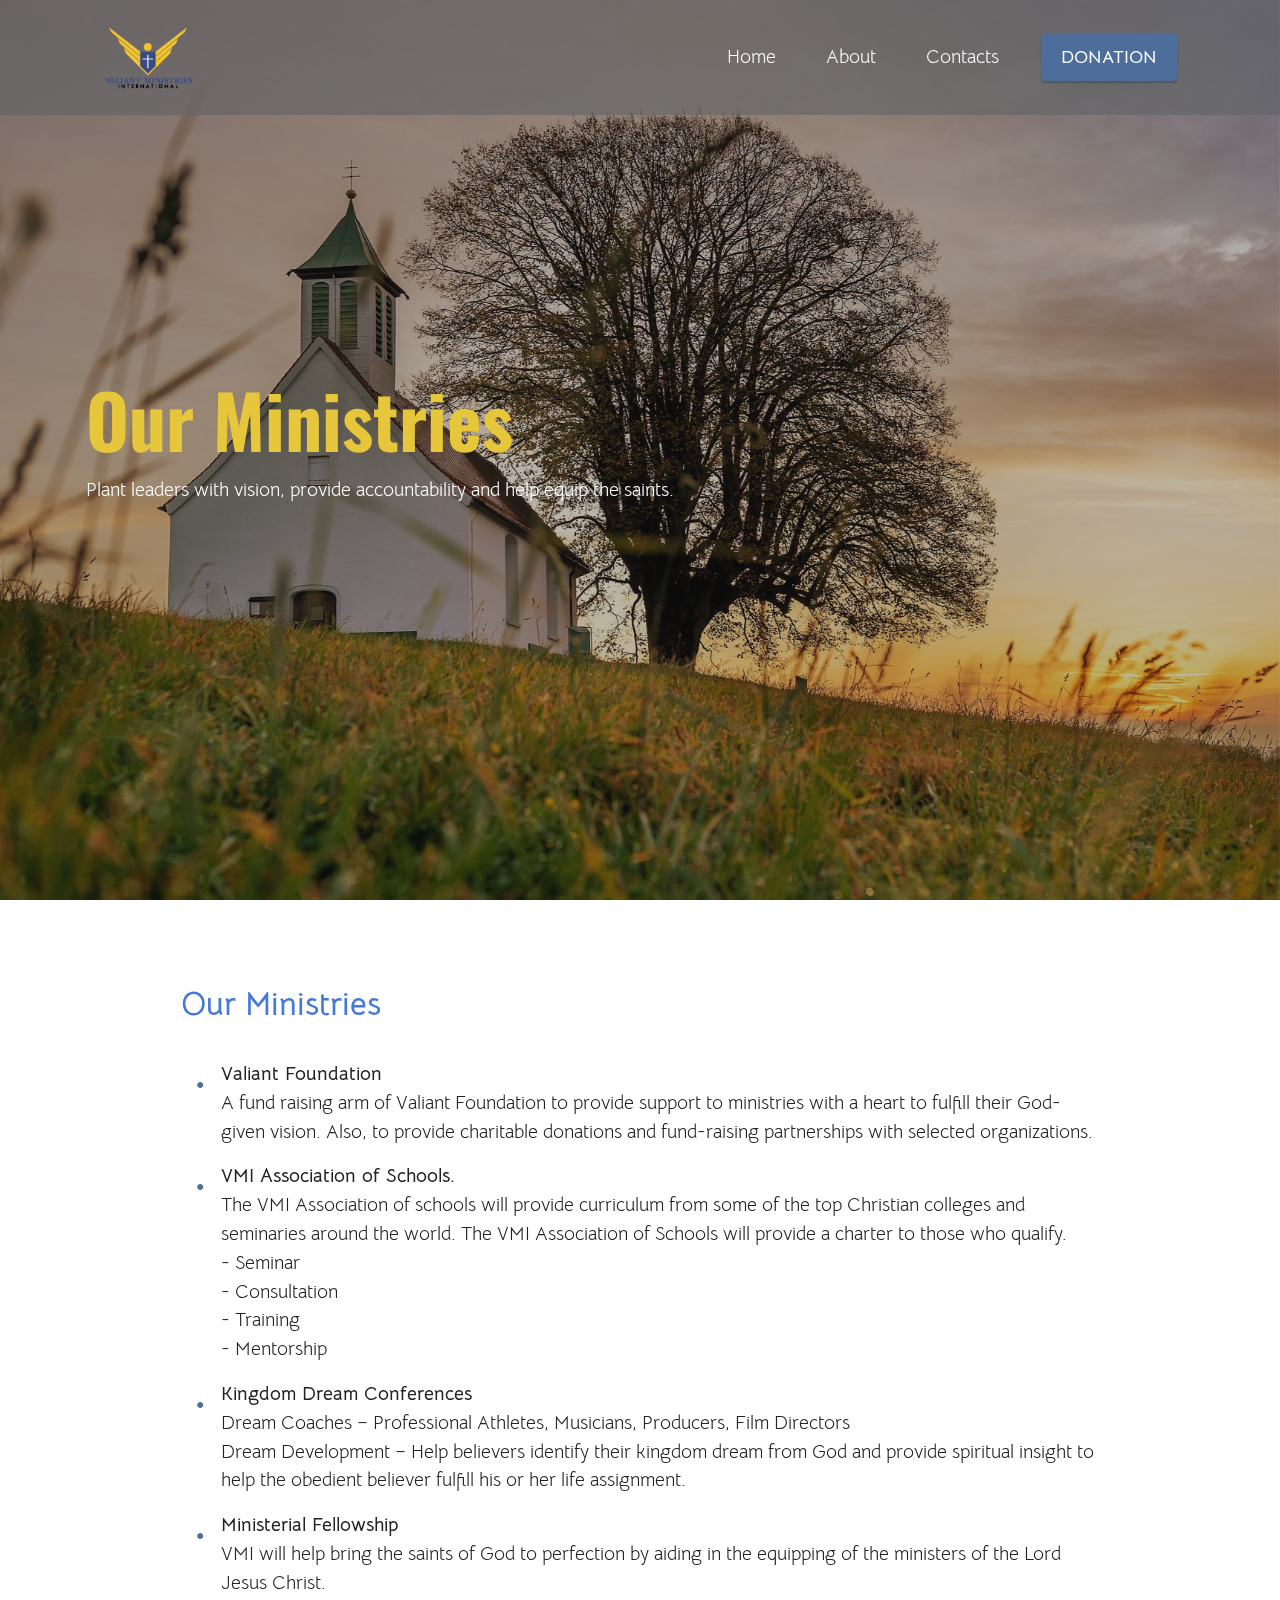
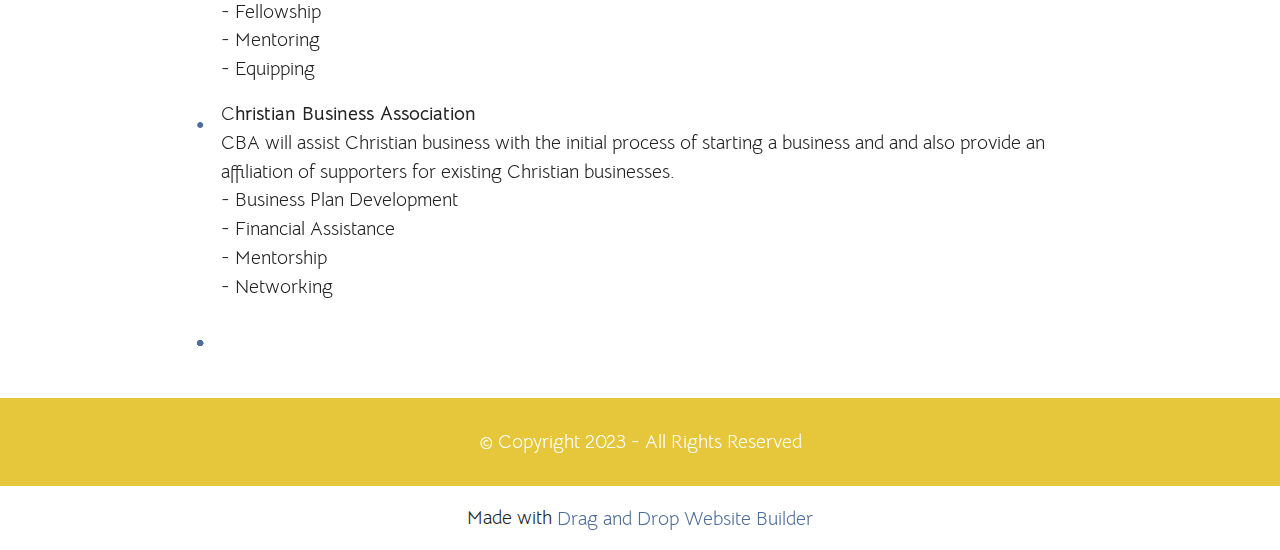
==== commit 51d0bd28: "Donation Space" ====
--- a/aboutus.html
+++ b/aboutus.html
@@ -121,7 +121,7 @@
             </div>
         </div>
     </div>
-</section><section class="display-7" style="padding: 0;align-items: center;justify-content: center;flex-wrap: wrap;    align-content: center;display: flex;position: relative;height: 4rem;"><a href="https://mobiri.se/1186071" style="flex: 1 1;height: 4rem;position: absolute;width: 100%;z-index: 1;"><img alt="" style="height: 4rem;" src="[data-uri]"></a><p style="margin: 0;text-align: center;" class="display-7">Created with &#8204;</p><a style="z-index:1" href="https://mobirise.com"> Website Builder Software</a></section><script src="assets/bootstrap/js/bootstrap.bundle.min.js"></script>  <script src="assets/parallax/jarallax.js"></script>  <script src="assets/smoothscroll/smooth-scroll.js"></script>  <script src="assets/ytplayer/index.js"></script>  <script src="assets/dropdown/js/navbar-dropdown.js"></script>  <script src="assets/theme/js/script.js"></script>  
+</section><section class="display-7" style="padding: 0;align-items: center;justify-content: center;flex-wrap: wrap;    align-content: center;display: flex;position: relative;height: 4rem;"><a href="https://mobiri.se/1186071" style="flex: 1 1;height: 4rem;position: absolute;width: 100%;z-index: 1;"><img alt="" style="height: 4rem;" src="[data-uri]"></a><p style="margin: 0;text-align: center;" class="display-7">Made with &#8204;</p><a style="z-index:1" href="https://mobirise.com/drag-drop-website-builder.html">Drag and Drop Website Builder</a></section><script src="assets/bootstrap/js/bootstrap.bundle.min.js"></script>  <script src="assets/parallax/jarallax.js"></script>  <script src="assets/smoothscroll/smooth-scroll.js"></script>  <script src="assets/ytplayer/index.js"></script>  <script src="assets/dropdown/js/navbar-dropdown.js"></script>  <script src="assets/theme/js/script.js"></script>  
   
   
 </body>
--- a/assets/mobirise/css/mbr-additional.css
+++ b/assets/mobirise/css/mbr-additional.css
@@ -809,7 +809,7 @@
 }
 @media (min-width: 992px) {
   .cid-sFGMsvHDIa .navbar.collapsed.opened:not(.navbar-short) .navbar-collapse {
-    max-height: calc(98.5vh - 5.9rem);
+    max-height: calc(98.5vh - 5.3rem);
   }
 }
 .cid-sFGMsvHDIa .navbar.collapsed .dropdown-menu .dropdown-submenu {
@@ -1186,7 +1186,7 @@
   color: #000000;
 }
 .cid-tMUtSNqq9j .card1 {
-  display: none;
+  display: block;
 }
 .cid-tMYJn9L4UY {
   padding-top: 0rem;
@@ -1710,7 +1710,7 @@
 }
 @media (min-width: 992px) {
   .cid-sFGMsvHDIa .navbar.collapsed.opened:not(.navbar-short) .navbar-collapse {
-    max-height: calc(98.5vh - 5.9rem);
+    max-height: calc(98.5vh - 5.3rem);
   }
 }
 .cid-sFGMsvHDIa .navbar.collapsed .dropdown-menu .dropdown-submenu {
@@ -1998,7 +1998,7 @@
 }
 .cid-tN0jzWoBJ0 {
   padding-top: 10rem;
-  padding-bottom: 6rem;
+  padding-bottom: 0rem;
   background-color: #ffffff;
 }
 .cid-tN0jzWoBJ0 img,
@@ -2180,7 +2180,7 @@
 }
 @media (min-width: 992px) {
   .cid-sFGMsvHDIa .navbar.collapsed.opened:not(.navbar-short) .navbar-collapse {
-    max-height: calc(98.5vh - 5.9rem);
+    max-height: calc(98.5vh - 5.3rem);
   }
 }
 .cid-sFGMsvHDIa .navbar.collapsed .dropdown-menu .dropdown-submenu {
--- a/assets/mobirise/css/mbr-additional.css
+++ b/assets/mobirise/css/mbr-additional.css
@@ -809,7 +809,7 @@
 }
 @media (min-width: 992px) {
   .cid-sFGMsvHDIa .navbar.collapsed.opened:not(.navbar-short) .navbar-collapse {
-    max-height: calc(98.5vh - 5.9rem);
+    max-height: calc(98.5vh - 5.3rem);
   }
 }
 .cid-sFGMsvHDIa .navbar.collapsed .dropdown-menu .dropdown-submenu {
@@ -1186,7 +1186,7 @@
   color: #000000;
 }
 .cid-tMUtSNqq9j .card1 {
-  display: none;
+  display: block;
 }
 .cid-tMYJn9L4UY {
   padding-top: 0rem;
@@ -1710,7 +1710,7 @@
 }
 @media (min-width: 992px) {
   .cid-sFGMsvHDIa .navbar.collapsed.opened:not(.navbar-short) .navbar-collapse {
-    max-height: calc(98.5vh - 5.9rem);
+    max-height: calc(98.5vh - 5.3rem);
   }
 }
 .cid-sFGMsvHDIa .navbar.collapsed .dropdown-menu .dropdown-submenu {
@@ -1998,7 +1998,7 @@
 }
 .cid-tN0jzWoBJ0 {
   padding-top: 10rem;
-  padding-bottom: 6rem;
+  padding-bottom: 0rem;
   background-color: #ffffff;
 }
 .cid-tN0jzWoBJ0 img,
@@ -2180,7 +2180,7 @@
 }
 @media (min-width: 992px) {
   .cid-sFGMsvHDIa .navbar.collapsed.opened:not(.navbar-short) .navbar-collapse {
-    max-height: calc(98.5vh - 5.9rem);
+    max-height: calc(98.5vh - 5.3rem);
   }
 }
 .cid-sFGMsvHDIa .navbar.collapsed .dropdown-menu .dropdown-submenu {
